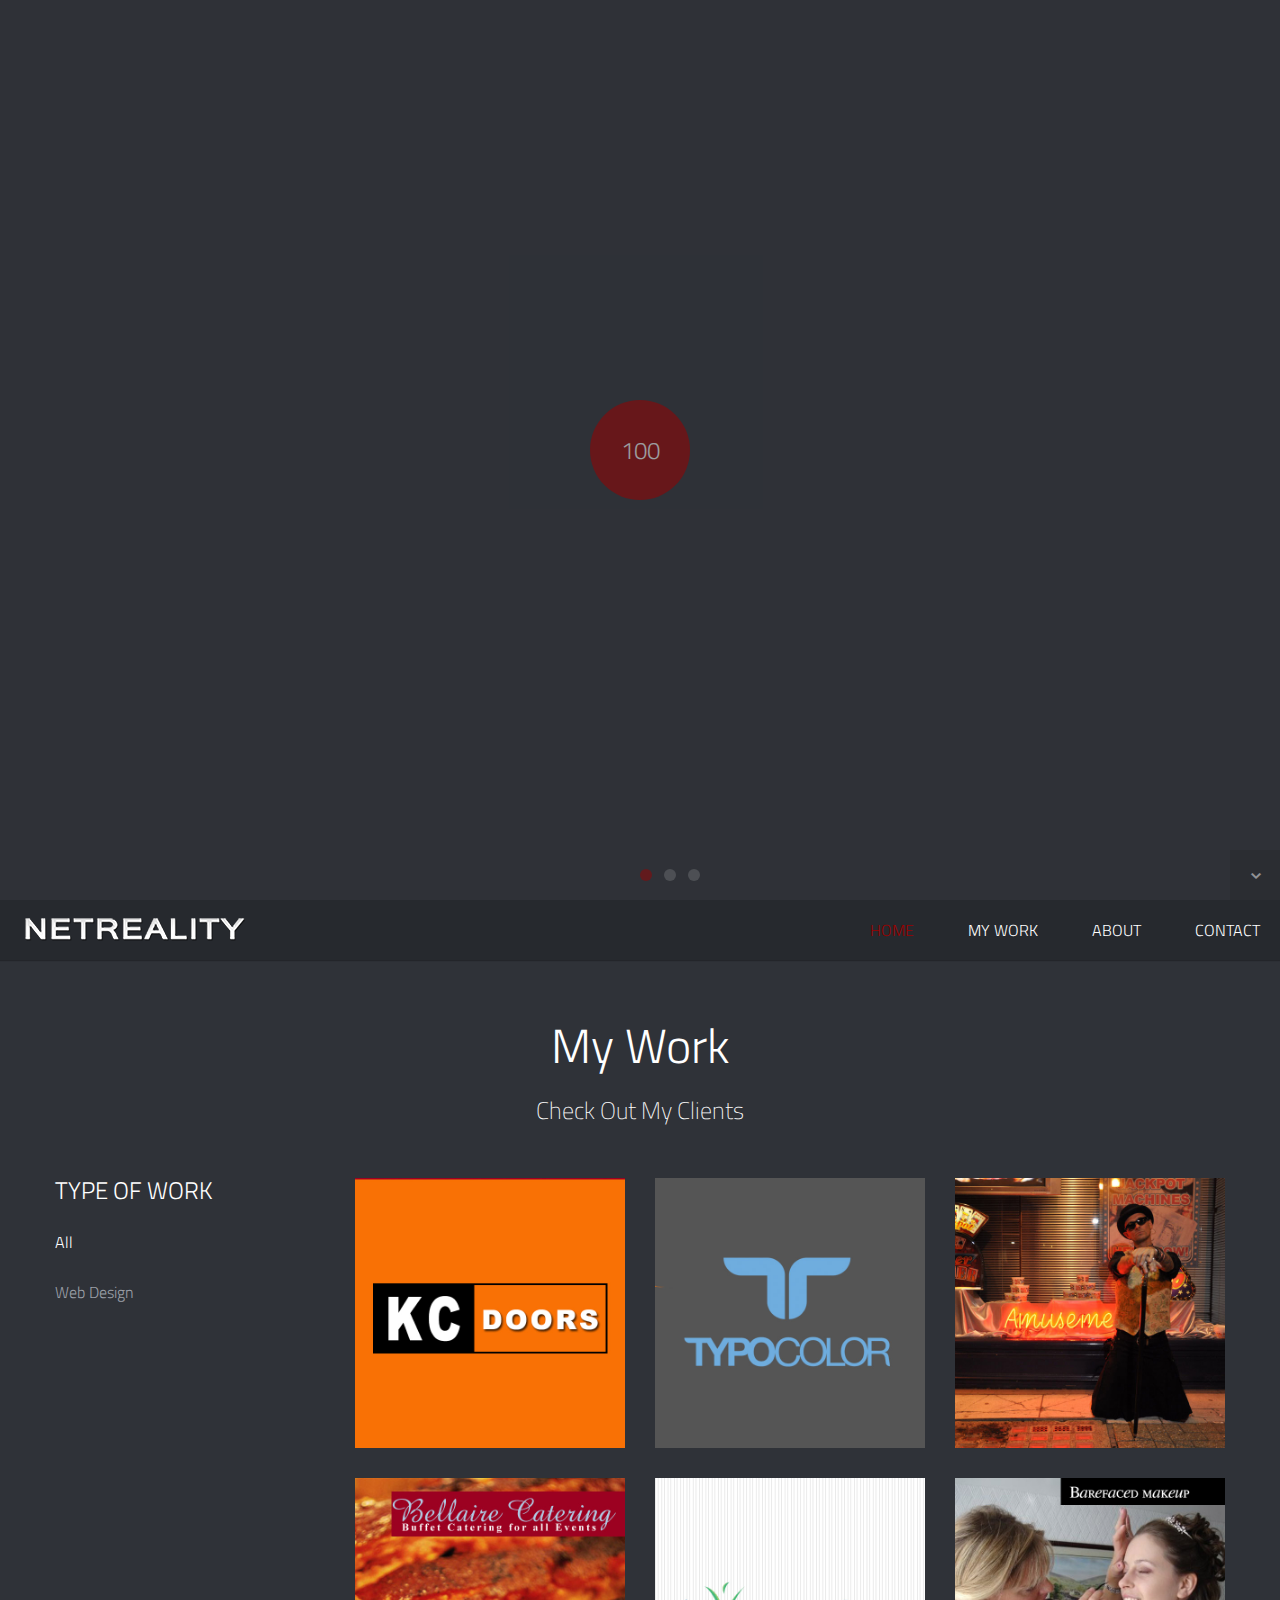
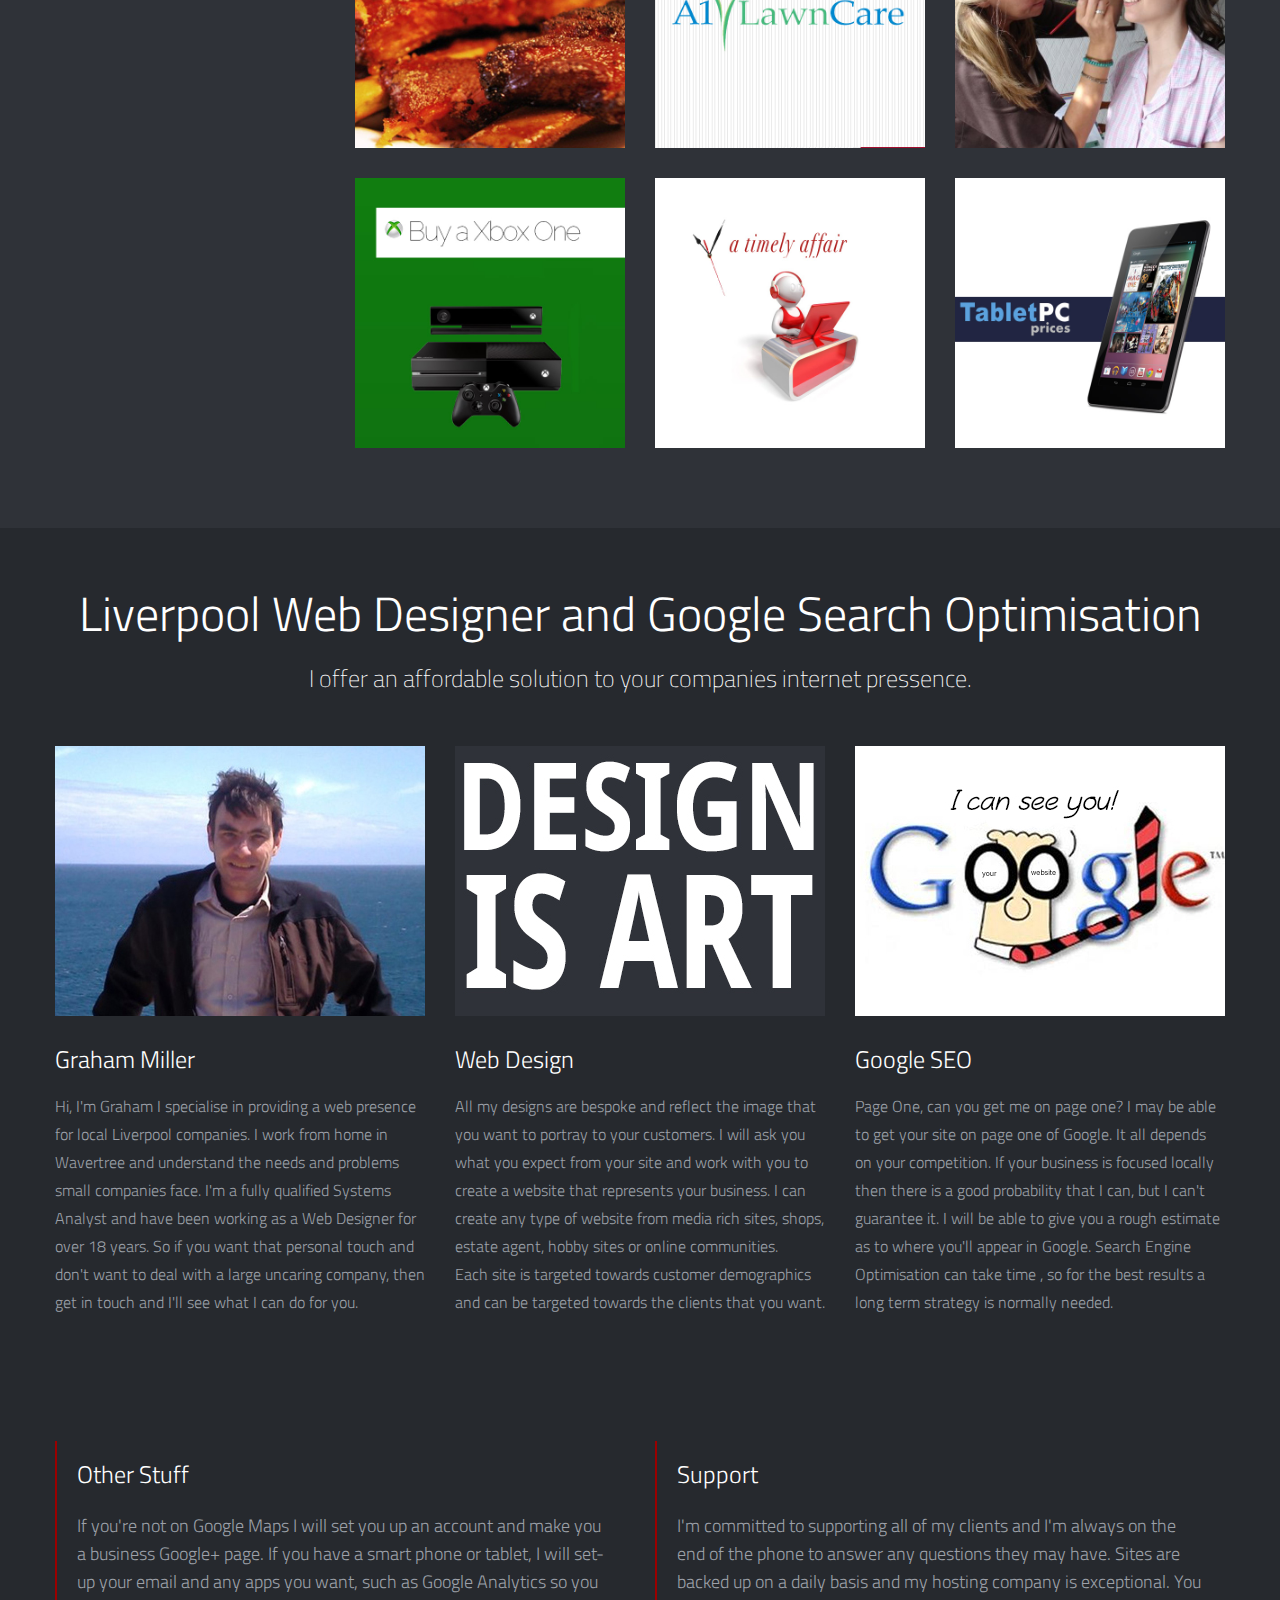
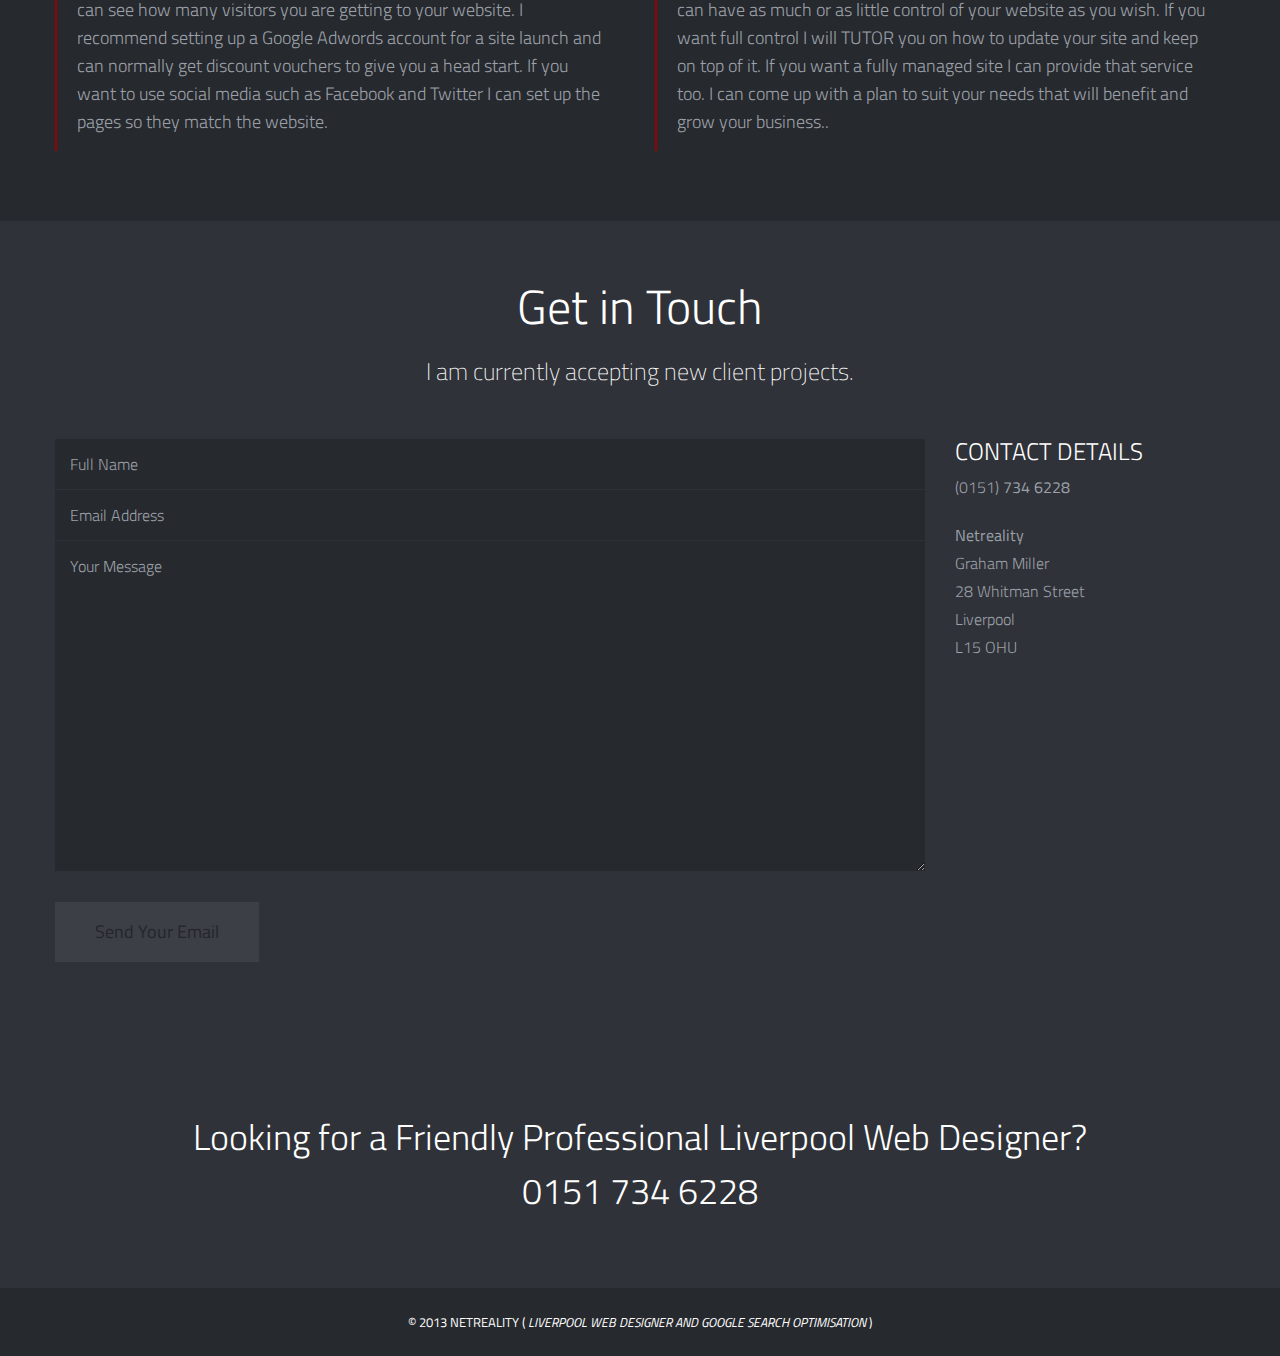
==== index.html @ 86ad5d30 "19.06 first commit" ====
<!DOCTYPE html>
<!--[if lt IE 7]><html class="no-js lt-ie9 lt-ie8 lt-ie7" lang="en"> <![endif]-->
<!--[if (IE 7)&!(IEMobile)]><html class="no-js lt-ie9 lt-ie8" lang="en"><![endif]-->
<!--[if (IE 8)&!(IEMobile)]><html class="no-js lt-ie9" lang="en"><![endif]-->
<!--[if (IE 9)]><html class="no-js ie9" lang="en"><![endif]-->
<!--[if gt IE 8]><!--> <html lang="en-US"> <!--<![endif]-->
<head>

<!-- Meta Tags -->
<meta http-equiv="Content-Type" content="text/html; charset=UTF-8" />
<meta name="msvalidate.01" content="378EDBB8BC70FC54FB9DB96FC6C1F2D9" />

<title>Netreality - Your Local Liverpool Web Designer</title>   

<meta name="description" content="Looking for a Local Liverpool Web Designer? Want that personal touch? I specialise in looking after small local buinesses." /> 
<meta name="keywords" content="Liverpool Web Designer, google SEO, web design, webiste disigner liverpool, google adwords, local, website design webdesigner merseyside" /> 

<!-- Mobile Specifics -->
<meta name="viewport" content="width=device-width, initial-scale=1.0">
<meta name="HandheldFriendly" content="true"/>
<meta name="MobileOptimized" content="320"/>   

<!-- Mobile Internet Explorer ClearType Technology -->
<!--[if IEMobile]>  <meta http-equiv="cleartype" content="on">  <![endif]-->

<!-- Bootstrap -->
<link href="include/css/bootstrap.min.css" rel="stylesheet">

<!-- Main Style -->
<link href="include/css/main.css" rel="stylesheet">
<link rel="shortcut icon" type="image/x-icon" href="/favicon.ico">
<!-- Supersized -->
<link href="include/css/supersized.css" rel="stylesheet">
<link href="include/css/supersized.shutter.css" rel="stylesheet">

<!-- FancyBox -->
<link href="include/css/fancybox/jquery.fancybox.css" rel="stylesheet">

<!-- Font Icons -->
<link href="include/css/fonts.css" rel="stylesheet">

<!-- Shortcodes -->
<link href="include/css/shortcodes.css" rel="stylesheet">

<!-- Responsive -->
<link href="include/css/bootstrap-responsive.min.css" rel="stylesheet">
<link href="include/css/responsive.css" rel="stylesheet">

<!-- Supersized -->
<link href="include/css/supersized.css" rel="stylesheet">
<link href="include/css/supersized.shutter.css" rel="stylesheet">

<!-- Google Font -->
<link href='http://fonts.googleapis.com/css?family=Titillium+Web:400,200,200italic,300,300italic,400italic,600,600italic,700,700italic,900' rel='stylesheet' type='text/css'>

<!-- Fav Icon -->
<link rel="shortcut icon" href="#">

<link rel="apple-touch-icon" href="#">
<link rel="apple-touch-icon" sizes="114x114" href="#">
<link rel="apple-touch-icon" sizes="72x72" href="#">
<link rel="apple-touch-icon" sizes="144x144" href="#">

<!-- Modernizr -->
<script src="include/js/modernizr.js"></script>

<!-- Analytics -->
<script type="text/javascript">

  var _gaq = _gaq || [];
  _gaq.push(['_setAccount', 'UA-33064733-1']);
  _gaq.push(['_trackPageview']);

  (function() {
    var ga = document.createElement('script'); ga.type = 'text/javascript'; ga.async = true;
    ga.src = ('https:' == document.location.protocol ? 'https://ssl' : 'http://www') + '.google-analytics.com/ga.js';
    var s = document.getElementsByTagName('script')[0]; s.parentNode.insertBefore(ga, s);
  })();

</script>
<!-- End Analytics -->

</head>


<body>

<!-- This section is for Splash Screen -->
<div class="ole">
<section id="jSplash">
	<div id="circle"></div>
</section>
</div>
<!-- End of Splash Screen -->

<!-- Homepage Slider -->
<div id="home-slider">	
    <div class="overlay"></div>

    <div class="slider-text">
    	<div id="slidecaption"></div>
    </div>   
	
	<div class="control-nav">
        <a id="prevslide" class="load-item"><i class="font-icon-arrow-simple-left"></i></a>
        <a id="nextslide" class="load-item"><i class="font-icon-arrow-simple-right"></i></a>
        <ul id="slide-list"></ul>
        
        <a id="nextsection" href="#work"><i class="font-icon-arrow-simple-down"></i></a>
    </div>
</div>
<!-- End Homepage Slider -->

<!-- Header -->
<header>
    <div class="sticky-nav">
    	<a id="mobile-nav" class="menu-nav" href="#menu-nav"></a>
        
        <div id="logo">
        	<a id="goUp" href="#home-slider" title="Netreality">Netreality</a>
        </div>
        
        <nav id="menu">
        	<ul id="menu-nav">
            	<li class="current"><a href="#home-slider">Home</a></li>
                <li><a href="#work">My Work</a></li>
                <li><a href="#about">About</a></li>
                <li><a href="#contact">Contact</a></li>
            </ul>
        </nav>
        
    </div>
</header>
<!-- End Header -->

<!-- Our Work Section -->
<div id="work" class="page">
	<div class="container">
    	<!-- Title Page -->
        <div class="row">
            <div class="span12">
                <div class="title-page">
                    <h2 class="title">My Work</h2>
                    <h3 class="title-description">Check Out My Clients</h3>
                </div>
            </div>
        </div>
        <!-- End Title Page -->
        
        <!-- Portfolio Projects -->
        <div class="row">
        	<div class="span3">
            	<!-- Filter -->
                <nav id="options" class="work-nav">
                    <ul id="filters" class="option-set" data-option-key="filter">
                    	<li class="type-work">Type of Work</li>
                        <li><a href="#filter" data-option-value="*" class="selected">All</a></li>
                        <li><a href="#filter" data-option-value=".design">Web Design</a></li>
                    </ul>
                </nav>
                <!-- End Filter -->
            </div>
            
            <div class="span9">
            	<div class="row">
                	<section id="projects">
                    	<ul id="thumbs">
                        
							<!-- Item Project and Filter Name -->
                        	<li class="item-thumbs span3 design">
                            	<!-- Fancybox - Gallery Enabled - Title - Full Image -->
                            	<a class="hover-wrap fancybox" data-fancybox-group="gallery" title="KC Doors" href="include/img/work/full/image-01-full.jpg">
                                	<span class="overlay-img"></span>
                                    <span class="overlay-img-thumb font-icon-plus"></span>
                                </a>
                                <!-- Thumb Image and Description -->
                                <img src="include/img/work/thumbs/image-01.jpg" alt="<a href='http://www.kcdoors.co.uk' target='_blank'>www.kcdoors.co.uk</a><p>Fully managed site with ongoing optimisations and development. Ranks No.1 in Google for <a href='http://www.google.co.uk/search?q=doors+liverpool&hl=en&cr=countryUK|countryGB&sa=N&num=10' target='_blank'>Doors Liverpool</a> and 20 other chosen keyword combinations.</p>">
                            </li>
                        	<!-- End Item Project -->
                            
							<!-- Item Project and Filter Name -->
                        	<li class="item-thumbs span3 design">
                            	<!-- Fancybox - Gallery Enabled - Title - Full Image -->
                            	<a class="hover-wrap fancybox" data-fancybox-group="gallery" title="TYPOCOLOR" href="include/img/work/full/image-02-full.jpg">
                                	<span class="overlay-img"></span>
                                    <span class="overlay-img-thumb font-icon-plus"></span>
                                </a>
                                <!-- Thumb Image and Description -->
                                <img src="include/img/work/thumbs/image-02.jpg" alt="<a href='http://www.typocolor.co.uk' target='_blank'>www.typocolor.co.uk</a><p>TYPOCOLOR is one of my biggest clients, a large Printing Firm based in Skelmersdale. Logo design is by <a href='http://www.boastcreations.co.uk/' target='_blank'>Boast Creations</a> and site design is by Netreality. I also advise on web strategy and IT.</p>">
                            </li>
                        	<!-- End Item Project -->
                            
							<!-- Item Project and Filter Name -->
                        	<li class="item-thumbs span3 design">
                            	<!-- Fancybox - Gallery Enabled - Title - Full Image -->
                            	<a class="hover-wrap fancybox" data-fancybox-group="gallery" title="Ruben Vine" href="include/img/work/full/image-03-full.jpg">
                                	<span class="overlay-img"></span>
                                    <span class="overlay-img-thumb font-icon-plus"></span>
                                </a>
                                <!-- Thumb Image and Description -->
                                <img src="include/img/work/thumbs/image-03.jpg" alt="<a href='http://www.rubenvine.com' target='_blank'>www.rubenvine.com/</a><p>Ruben is an Alternative Song writer and musician. His site is media rich with video and Sound Cloud streams it also includes a shop and digital download store. Ruben maintains the site himself and it now has over 120 pages.</p>">
                            </li>
                        	<!-- End Item Project -->
                            
							<!-- Item Project and Filter Name -->
                        	<li class="item-thumbs span3 design">
                            	<!-- Fancybox Media - Gallery Enabled - Title - Link to Video -->
                            	<a class="hover-wrap fancybox" data-fancybox-group="gallery" title="Bellaire Catering" href="include/img/work/full/image-08-full.jpg">
                                	<span class="overlay-img"></span>
                                    <span class="overlay-img-thumb font-icon-plus"></span>
                                </a>
                                  <!-- Thumb Image and Description -->
                                <img src="include/img/work/thumbs/image-08.jpg" alt="<a href='http://www.bellairecatering.co.uk/' target='_blank'>www.bellairecatering.co.uk</a><p>Bellaire Catering is an husband and wife team, offering buffet catering to Merseyside. The main aim of the site is to show off their food.</p>">
                            </li>
                        	<!-- End Item Project -->
                            
							<!-- Item Project and Filter Name -->
                        	<li class="item-thumbs span3 design">
                            	<!-- Fancybox - Gallery Enabled - Title - Full Image -->
                            	<a class="hover-wrap fancybox" data-fancybox-group="gallery" title="A1 LawnCare" href="include/img/work/full/image-04-full.jpg">
                                	<span class="overlay-img"></span>
                                    <span class="overlay-img-thumb font-icon-plus"></span>
                                </a>
                                <!-- Thumb Image and Description -->
                                <img src="include/img/work/thumbs/image-04.jpg" alt="<a href='http://www.a1lawncare.co.uk/' target='_blank'>www.a1lawncare.co.uk</a><p>A1 LawnCare used to have an old 2 page website, I redesigned the site from scratch and optimised it to compete with his main competitors. Ranks in top 3 for 10 chosen keywords</p>">
                            </li>
                        	<!-- End Item Project -->
                            
							<!-- Item Project and Filter Name -->
                        	<li class="item-thumbs span3 design">
                            	<!-- Fancybox - Gallery Enabled - Title - Full Image -->
                            	<a class="hover-wrap fancybox" data-fancybox-group="gallery" title="Barefaced Make-up" href="include/img/work/full/image-05-full.jpg">
                                	<span class="overlay-img"></span>
                                    <span class="overlay-img-thumb font-icon-plus"></span>
                                </a>
                                <!-- Thumb Image and Description -->
                                <img src="include/img/work/thumbs/image-05.jpg" alt="<a href='http://barefacedmakeup.co.uk' target='_blank'>www.barefacedmakeup.co.uk</a><p>Work at home mum  Claire started her new business as a make-up artist and needed a website to generate customers. Claire has now been in business for 5 years and the website design has been change twice in that time.</p>">
                            </li>
                        	<!-- End Item Project -->
                            
							<!-- Item Project and Filter Name -->
                        	<li class="item-thumbs span3 design">
                            	<!-- Fancybox Media - Gallery Enabled - Title - Link to Video -->
                            	<a class="hover-wrap fancybox" data-fancybox-group="gallery" title="Buy an Xbox One" href="include/img/work/full/image-09-full.jpg">
                                	<span class="overlay-img"></span>
                                    <span class="overlay-img-thumb font-icon-plus"></span>
                                </a>
                                <!-- Thumb Image and Description -->
                                <img src="include/img/work/thumbs/image-09.jpg" alt="<a href='http://buyaxboxone.co.uk' target='_blank'>www.buyaxboxone.co.uk</a><p>A affiliate site made overnight as Microsoft announced the name of the console. Lists pre-order prices and generates sale commissions.</p>">
                            </li>
                        	<!-- End Item Project -->
                            
							<!-- Item Project and Filter Name -->
                        	<li class="item-thumbs span3 design">
                            	<!-- Fancybox - Gallery Enabled - Title - Full Image -->
                            	<a class="hover-wrap fancybox" data-fancybox-group="gallery" title="A Timely Affair" href="include/img/work/full/image-06-full.jpg">
                                	<span class="overlay-img"></span>
                                    <span class="overlay-img-thumb font-icon-plus"></span>
                                </a>
                                <!-- Thumb Image and Description -->
                                <img src="include/img/work/thumbs/image-06.jpg" alt="<a href='http://atimelyaffair.co.uk/' target='_blank'>www.atimelyaffair.co.uk</a><p>Christine was made redundant from her job as a PA she went into business for herself and needed a website. We decided on a clean design with a stylised feel.</p>">
                            </li>
                        	<!-- End Item Project -->
                            
							<!-- Item Project and Filter Name -->
                        	<li class="item-thumbs span3 design">
                            	<!-- Fancybox - Gallery Enabled - Title - Full Image -->
                            	<a class="hover-wrap fancybox" data-fancybox-group="gallery" title="Tablet PC Prices" href="include/img/work/full/image-07-full.jpg">
                                	<span class="overlay-img"></span>
                                    <span class="overlay-img-thumb font-icon-plus"></span>
                                </a>
                                <!-- Thumb Image and Description -->
                                <img src="include/img/work/thumbs/image-07.jpg" alt="<a href='http://tabletpcprices.co.uk' target='_blank'>www.tabletpcprices.co.uk</a><p>Tablet PC Prices is my hobby site, its a fully featured price comparison site that generates commission from sales. The site is constantly changing as I try new scripts and try new ideas.</p>">
                            </li>
                        	<!-- End Item Project -->
                        </ul>
                    </section>
                    
            	</div>
            </div>
        </div>
        <!-- End Portfolio Projects -->
    </div>
</div>
<!-- End Our Work Section -->

<!-- About Section -->
<div id="about" class="page-alternate">
<div class="container">
    <!-- Title Page -->
    <div class="row">
        <div class="span12">
            <div class="title-page">
                <h1 class="title">Liverpool Web Designer and Google Search Optimisation</h2>
                <h3 class="title-description">I offer an affordable solution to your companies internet pressence.</h3>
            </div>
        </div>
    </div>
    <!-- End Title Page -->
    
    <!-- People -->
    <div class="row">
    	
        <!-- Start Profile -->
    	<div class="span4 profile">
        	<div class="image-wrap">
                <div class="hover-wrap">
                    <span class="overlay-img"></span>
                    <span class="overlay-text-thumb">Local Liverpool Web Designer</span>
                </div>
                <img src="include/img/profile/profile-01.jpg" alt="Graham Miller Liverpool Web Designer">
            </div>
            <h3 class="profile-name">Graham Miller</h3>
            <p class="profile-description">Hi, I'm Graham I specialise in providing a web presence for local Liverpool companies. I work from home in Wavertree and understand the needs and problems small companies face. I'm a fully qualified Systems Analyst and have been working as a Web Designer for over 18 years. So if you want that personal touch and don't want to deal with a large uncaring company, then get in touch and I'll see what I can do for you.</p>
            	
 
        </div>
        <!-- End Profile -->
        
        <!-- Start Profile -->
    	<div class="span4 profile">
        	<div class="image-wrap">
                <div class="hover-wrap">
                    <span class="overlay-img"></span>
                    <span class="overlay-text-thumb">Design is Art</span>
                </div>
                <img src="include/img/profile/profile-02.jpg" alt="Web Design Liverpool">
            </div>
            <h3 class="profile-name">Web Design</h3>
            <p class="profile-description">All my designs are bespoke and reflect the image that you want to portray to your customers. I will ask you what you expect from your site and work with you to create a website that represents your business. I can create any type of website from media rich sites, shops, estate agent, hobby sites or online communities.
			<br>Each site is targeted towards customer demographics and can be targeted towards the clients that you want.</p>
            	

        </div>
        <!-- End Profile -->
        
        <!-- Start Profile -->
    	<div class="span4 profile">
        	<div class="image-wrap">
                <div class="hover-wrap">
                    <span class="overlay-img"></span>
                    <span class="overlay-text-thumb">Stand Out and Be Seen</span>
                </div>
                <img src="include/img/profile/profile-03.jpg" alt="Google SEO ">
            </div>
            <h3 class="profile-name">Google SEO</h3>
            <p class="profile-description">Page One, can you get me on page one? I may be able to get your site on page one of Google. It all depends on your competition. If your business is focused locally then there is a good probability that I can, but I can't guarantee it. I will be able to give you a rough estimate as to where you'll appear in Google. Search Engine Optimisation can take time , so for the best results a long term strategy is normally needed.</p>
            	

        </div>
        <!-- End Profile -->
     
    </div>
    <!-- End People -->
</div>
</div>
<!-- End About Section -->

<div id="about" class="page-alternate">
<div class="container">

<div class="row">

            <div class="span6">
			
			<blockquote>
			<h3>Other Stuff</h3>
    <p>If you're not on Google Maps I will set you up an account and make you a business Google+ page. If you have a smart phone or tablet, I will set-up your email and any apps you want, such as Google Analytics so you can see how many visitors you are getting to your website. I recommend setting up a Google Adwords account for a site launch and can normally get discount vouchers to give you a head start. If you want to use social media such as Facebook and Twitter I can set up the pages so they match the website.
	</p>
</blockquote>
			
			</div>
            
            <div class="span6">
			
			<blockquote>
						<h3>Support</h3>
    <p>I'm committed to supporting all of my clients and I'm always on the end of the phone to answer any questions they may have. Sites are backed up on a daily basis and my hosting company is exceptional. You can have as much or as little control of your website as you wish. If you want full control I will TUTOR you on how to update your site and keep on top of it. If you want a fully managed site I can provide that service too. I can come up with a plan to suit your needs that will benefit and grow your business.. 
	</p>

</blockquote>
			
			</div>
            
			
			
    </div>
</div>
			
			</div>

</div>

</div>
</div>

<!-- Contact Section -->
<div id="contact" class="page">
<div class="container">
    <!-- Title Page -->
    <div class="row">
        <div class="span12">
            <div class="title-page">
                <h2 class="title">Get in Touch</h2>
                <h3 class="title-description">I am currently accepting new client projects.</h3>
            </div>
        </div>
    </div>
    <!-- End Title Page -->
    
    <!-- Contact Form -->
    <div class="row">
    	<div class="span9">
        
        	<form id="contact-form" class="contact-form" action="#">
            	<p class="contact-name">
            		<input id="contact_name" type="text" placeholder="Full Name" value="" name="name" />
                </p>
                <p class="contact-email">
                	<input id="contact_email" type="text" placeholder="Email Address" value="" name="email" />
                </p>
                <p class="contact-message">
                	<textarea id="contact_message" placeholder="Your Message" name="message" rows="15" cols="40"></textarea>
                </p>
                <p class="contact-submit">
                	<a id="contact-submit" class="submit" href="#">Send Your Email</a>
                </p>
                
                <div id="response">
                
                </div>
            </form>
         
        </div>
        
        <div class="span3">
        	<div class="contact-details">
        		<h3>Contact Details</h3>
                <ul>
                    <li>(0151) <b>734 6228</b></li>
                    <li>
                        <b>Netreality</b>
                        <br>
						Graham Miller
                        <br>
                        28 Whitman Street
                        <br>
                        Liverpool
						 <br>
                        L15 OHU
                    </li>
                </ul>
            </div>
        </div>
    </div>
    <!-- End Contact Form -->
	</div>
</div>	
	
</div>
</div>
<!-- End Contact Section -->
<!-- Socialize -->
<div id="social-area" class="page">
	<div class="container">	
		<br><h2 style="text-align:center;">Looking for a Friendly Professional Liverpool Web Designer?<br>0151 734 6228</h2>
    </div>
</div>
<!-- End Socialize -->



<!-- Footer -->
<footer>
	<p class="credits"><b>&copy; 2013 Netreality  (<a href="#"><em> Liverpool Web Designer and Google Search Optimisation  </em></a>)</b></p>
</footer>
<!-- End Footer -->

<!-- Back To Top -->
<a id="back-to-top" href="#">
	<i class="font-icon-arrow-simple-up"></i>
</a>
<!-- End Back to Top -->


<!-- Js -->
<script src="http://ajax.googleapis.com/ajax/libs/jquery/1.9.1/jquery.min.js"></script> <!-- jQuery Core -->
<script src="include/js/bootstrap.min.js"></script> <!-- Bootstrap -->
<script src="include/js/supersized.3.2.7.min.js"></script> <!-- Slider -->
<script src="include/js/waypoints.js"></script> <!-- WayPoints -->
<script src="include/js/waypoints-sticky.js"></script> <!-- Waypoints for Header -->
<script src="include/js/jquery.isotope.js"></script> <!-- Isotope Filter -->
<script src="include/js/jquery.fancybox.pack.js"></script> <!-- Fancybox -->
<script src="include/js/jquery.fancybox-media.js"></script> <!-- Fancybox for Media -->
<script src="include/js/jquery.tweet.js"></script> <!-- Tweet -->
<script src="include/js/plugins.js"></script> <!-- Contains: jPreloader, jQuery Easing, jQuery ScrollTo, jQuery One Page Navi -->
<script src="include/js/main.js"></script> <!-- Default JS -->
<!-- End Js -->

</body>
</html>
---- include/css/main.css ----
/*
Theme Name: Brushed 
Theme URI: http://www.themes.alessioatzeni.com/html/brushed/
Author: Alessio Atzeni
Author URI: http://www.alessioatzeni.com
Description: Personal Website and Portfolio of Alessio Atzeni
Version: 1.0
*/


/* ==================================================
   Basic Styles
================================================== */

html, body {
	height: 100%;
}

html, hmtl a{
	width:100%;
	font-size: 100%; 
	-webkit-text-size-adjust: 100%; 
	-ms-text-size-adjust: 100%;
}

body{
	background:#2F3238;
	color:#9ca0a8;
	font-weight:300;
	font-size:16px;
	font-family: 'Titillium Web', sans-serif;
	line-height:28px;
}


a{
	color:#ffffff;
	text-decoration: none;
	cursor: pointer;
	
	-webkit-transition: color 0.1s linear 0s;	
	   -moz-transition: color 0.1s linear 0s;
		 -o-transition: color 0.1s linear 0s;
		    transition: color 0.1s linear 0s;
}

a:hover,
a:active,
a:focus{
	outline: 0;
	color:#9a0000;
	text-decoration:none;
}

a img {
	border: none;
}

a > img {
	vertical-align: bottom;	
}

img {
	max-width: none;	
}

strong {
  	font-weight: 200;
}

p {
	margin: 0 0 30px;
}

hr {
	border-style: dashed;
	border-color: #3C3F45;
	border-bottom: none;
	border-left: none;
	border-right: none;
	margin: 50px 0;	
}


::selection {
	background: #9a0000; /* Safari */
	}
::-moz-selection {
	background: #9a0000; /* Firefox */
}

.align_left{
	float:left;
	margin:0 25px 0 0px!important;
}

.align_right{
	float:right;
	margin:0 0 0 25px!important;
}

.text_align_left {
	text-align: left;
}

.text_align_center {
	text-align: center;
}

.text_align_right {
	text-align: right;	
}

.color-text {
    color: #9a0000;
}

.through{
	text-decoration:line-through;
}

input, button, select, textarea {
	font-weight: 300;
	font-family: 'Titillium Web', sans-serif;
	outline: 0;
}

input:focus, 
textarea:focus,
input[type="text"]:focus {
	outline: 0;
}

input:-moz-placeholder,
textarea:-moz-placeholder {
  color: #9ca0a8;
}

input:-ms-input-placeholder,
textarea:-ms-input-placeholder {
  color: #9ca0a8;
}

input::-webkit-input-placeholder,
textarea::-webkit-input-placeholder {
  color: #9ca0a8;
}

/* ==================================================
   Code and Pre
================================================== */

code,
pre {
  	padding: 0 3px 2px;
  	-webkit-border-radius: 3px;
       -moz-border-radius: 3px;
            border-radius: 3px;
  	color: #232527;
  	font-size: 12px;
  	font-family: Monaco, Menlo, Consolas, "Courier New", monospace;
}

code {
  	padding: 2px 4px;
  	border: 1px solid #dde4e9;
  	background-color: #F6F6F6;
  	color: #232527;
  	white-space: nowrap;
}

pre {
  	display: block;
  	margin: 70px 50px;
  	padding: 30px;
  	border: 1px solid #dde4e9;
  	-webkit-border-radius: 4px;
       -moz-border-radius: 4px;
            border-radius: 4px;
  	background-color: #FCFCFC;
  	white-space: pre;
  	white-space: pre-wrap;
  	word-wrap: break-word;
  	word-break: break-all;
  	font-size: 12px;
  	line-height: 20px;
}

pre code {
  	padding: 0;
  	border: 0;
  	background-color: transparent;
  	color: inherit;
  	white-space: pre;
  	white-space: pre-wrap;
}

.pre-scrollable {
  	overflow-y: scroll;
  	max-height: 340px;
}

/* ==================================================
   Typography
================================================== */

h1,
h2,
h3,
h4,
h5,
h6{
	margin:0 0 20px 0;
	color:#FFFFFF;
	font-weight:300;
	font-family: 'Titillium Web', sans-serif;
	line-height:1.5em;
}

h1{
	font-size:48px;
}

h2{
	font-size:36px;
}

h3{
	font-size:24px;
}

h4{
	font-size:20px;
}

h5{
	font-size:18px;
}

h6{
	font-size:16px;
}

h3.spec {
	color: #FFFFFF;
    font-size: 24px;
    font-weight: 300;
    line-height: 1em;
    margin-bottom: 30px;
    text-transform: uppercase;
}


/* ==================================================
   Margin Bottom Sets
================================================== */

.margin-0{
	margin-bottom:0 !important;
}

.margin-10{
	margin-bottom:10px !important;
}

.margin-15{
	margin-bottom:15px !important;
}

.margin-20{
	margin-bottom:20px !important;
}

.margin-30{
	margin-bottom:30px !important;
}

.margin-40{
	margin-bottom:40px !important;
}

.margin-50{
	margin-bottom:50px !important;
}

.margin-60{
	margin-bottom:60px !important;
}

.margin-70{
	margin-bottom:70px !important;
}

.margin-80{
	margin-bottom:80px !important;
}

/* ==================================================
   Home Slider
================================================== */

#home-slider {
	position: relative;
	overflow: hidden;
	height: 100%;
}

#home-slider .overlay { 
	position: absolute;
	width: 100%;
	height: 100%;


	z-index: 0;
}

#home-slider .slider-text {
	position: absolute;
	left: 50%;
	top: 50%;
	margin: -150px 0 0 -585px;
	width: 1170px;
	height: 250px;
	text-align: center;
	z-index: 2;	
}

#home-slider #slidecaption {
	width: 100%;
	line-height: 100px;
	margin: 0;
	text-align: center;
	text-shadow: none;
}

#home-slider .slide-content h2{
	font-size: 58px;
	color: #FFFFFF;
	letter-spacing: 3px;
	max-width: 100%;
	text-align: center;
}

#home-slider .slide-content h3{
	font-size: 58px;
	color: #FFFFFF;
	letter-spacing: 3px;
	max-width: 100%;
	text-align: center;
}


#home-slider .control-nav {
	position: absolute;
	width: 100%;
	background: #2F3238;
	height: 50px;
	bottom: 0;
	z-index: 2;
}

#home-slider #nextslide,
#home-slider #prevslide {
	background-image: none;
	background-color: #26292E;
	display: inline-block;
	margin: 0;
	position: relative;
	top: 0;
	left: 0;
	right: 0;
	width: 50px;
	height: 50px;
	opacity: 1;
	filter: alpha(opacity=100);
	
	-webkit-transition: background 0.1s linear 0s;	
	   -moz-transition: background 0.1s linear 0s;
		 -o-transition: background 0.1s linear 0s;
		    transition: background 0.1s linear 0s;
}

#home-slider #nextslide {
	margin-left: -3px;	
}

#home-slider #nextsection {
	float:right;
}

#home-slider #nextslide:hover,
#home-slider #prevslide:hover {
	background-color:#9a0000;
}

#home-slider #nextslide i,
#home-slider #prevslide i {
	font-size: 16px;
	color: #FFFFFF;
	position: absolute;
	left: 50%;
	top: 50%;
	margin-top: -7px;
	line-height: 1em;
}

#home-slider #nextslide i {
	margin-left: -8px;	
}

#home-slider #prevslide i {
	margin-left: -9px;	
}

#home-slider ul#slide-list {
	top: 50%;
	padding: 0;
	margin:-6px 0 0 0;	
}

#home-slider ul#slide-list li {
	margin-right: 12px;
}

#home-slider ul#slide-list li:last-child {
	margin-right: 0;	
}

#home-slider ul#slide-list li a {
	background-color: #6E7074;
	background-image: none;
	width: 12px;
	height: 12px;
	
	-webkit-border-radius: 999px;
	-moz-border-radius: 999px;
	border-radius: 999px;	
	
	-webkit-transition: background 0.1s linear 0s;	
	   -moz-transition: background 0.1s linear 0s;
		 -o-transition: background 0.1s linear 0s;
		    transition: background 0.1s linear 0s;
}

#home-slider ul#slide-list li a:hover {
	background-color: #FFFFFF;	
}

#home-slider ul#slide-list li.current-slide a,
#home-slider ul#slide-list li.current-slide a:hover {
	background-color:#9a0000;
}

#home-slider #nextsection {
	background-color: #26292E;
	margin: 0;
	position: relative;
	float:right;
	width: 50px;
	height: 50px;
	
	-webkit-transition: background 0.1s linear 0s;	
	   -moz-transition: background 0.1s linear 0s;
		 -o-transition: background 0.1s linear 0s;
		    transition: background 0.1s linear 0s;
}

#home-slider #nextsection:hover {
	background-color:#9a0000;
}

#home-slider #nextsection i {
	font-size: 16px;
	color: #FFFFFF;
	position: absolute;
	left: 50%;
	top: 50%;
	margin-top: -7px;
	line-height: 1em;
}

#home-slider #nextsection i {
	margin-left: -7px;	
}


/* ==================================================
   Header
================================================== */

header {
	width: 100%;
	z-index: 99;
}

header .sticky-nav {
	position: relative;
	width: 100%;
	height: 60px;
	background: #26292E;
	z-index: 1001;
	
	-webkit-box-shadow: 0 1px 1px rgba(0, 0, 0, 0.25);
	-moz-box-shadow: 0 1px 1px rgba(0, 0, 0, 0.25);
	box-shadow: 0 1px 1px rgba(0, 0, 0, 0.25);
}

header .sticky-nav.stuck {
	position: fixed;
	top: 0;
	left: 0;
	z-index: 1001;
}

header #logo {
	color: #FFFFFF;
	float: left;
	padding: 15px 0;
	margin-left: 20px;
}

header #logo a {
	background: url(../img/logo.png) no-repeat;
	width: 230px;
	height: 30px;
	text-indent: -9999px;
	display: block;
	opacity: 1;
	filter: alpha(opacity=100);
	
	-webkit-transition: opacity 0.25s ease-in-out 0s;	
	   -moz-transition: opacity 0.25s ease-in-out 0s;
		 -o-transition: opacity 0.25s ease-in-out 0s;
		    transition: opacity 0.25s ease-in-out 0s;	
}

header #logo a:hover {
	opacity: 0.65;
	filter: alpha(opacity=65);	
}

nav#menu {
	float: right;
	margin-right: 20px;
}

nav#menu #menu-nav {
	margin: 0;
	padding: 0;	
}

nav#menu #menu-nav li {
	list-style: none;
	display: inline-block;
	margin-left: 50px;	
}

nav#menu #menu-nav li:first-child {
	margin-left: 0;	
}

nav#menu #menu-nav li a {
	color: #FFFFFF;
	font-size: 16px;
	font-weight: 300;
	line-height: 60px;
	display: block;
	text-transform: uppercase;
}

nav#menu #menu-nav li.current a,
nav#menu #menu-nav li a:hover {
	color: #9a0000;
}


/* ==================================================
   Mobile Navigation
================================================== */

#mobile-nav {
	display: none;	
}

.menu-nav {
	background:url(../img/menu-mobile.png) 0 0 no-repeat;
	width: 16px;
	height: 16px;
	display: block;
	margin: 22px 0 0 0;
	
	-webkit-transform: rotate(0deg);
	   -moz-transform: rotate(0deg);
		-ms-transform: rotate(0deg);
		 -o-transform: rotate(0deg);
			transform: rotate(0deg);
	
	-webkit-transition: -webkit-transform 250ms ease-out 0s;	
	   -moz-transition: -moz-transform 250ms ease-out 0s;
		 -o-transition: -o-transform 250ms ease-out 0s;
		    transition: transform 250ms ease-out 0s;
}

.menu-nav.open {
	background-position: 0 -16px;
		  
	-webkit-transform: rotate(-180deg);
	   -moz-transform: rotate(-180deg);
		-ms-transform: rotate(-180deg);
		 -o-transform: rotate(-180deg);
			transform: rotate(-180deg);
	
	-webkit-transition: -webkit-transform 250ms ease-out 0s;	
	   -moz-transition: -moz-transform 250ms ease-out 0s;
		 -o-transition: -o-transform 250ms ease-out 0s;
		    transition: transform 250ms ease-out 0s;	
}

#navigation-mobile {
	display: none;
	text-align: center;
	width: 100%;
	background: #26292E;	
	border-bottom: 1px solid #2F3238;
	position: relative;
	float: left;
	z-index: 9999;
}

#navigation-mobile li {
	list-style: none;
	border-top: 1px solid #2F3238;
}

#navigation-mobile li a{
	display: block;
	font-size: 16px;
	text-transform: uppercase;
	padding: 20px 0;
}


/* ==================================================
   Section Page
================================================== */

.page {
	background: #2F3238;
	padding: 50px 0;
	position: relative;
	z-index: 99;
}

.page-alternate {
	background: #26292E;
	padding: 50px 0;
	position: relative;
	z-index: 99;
}

.title-page {
	text-align: center;
	margin-bottom: 50px;	
}

.title-page .title {
	font-size: 48px;
	margin: 0 0 10px 0
}

.title-page .title-description {
	font-size: 24px;
	font-weight: 200;
	margin: 0;
}

/* ==================================================
   Section Portfolio
================================================== */

.type-work {
	color: #FFFFFF;
	font-size: 24px;
	font-weight: 300;
	margin-bottom: 30px;
	line-height: 1em;
	text-transform: uppercase;
}

.work-nav #filters {
	margin: 0;
	padding: 0;
	list-style: none;
}

.work-nav #filters li {
	margin: 0 0 30px 0;
	padding: 0;
}

.work-nav #filters li a {
	color: #9ca0a8;
	font-size: 16px;
	display: block;	
}

.work-nav #filters li a:hover {
	color: #9a0000;
}

.work-nav #filters li a.selected {
	color: #ffffff;
}

#thumbs {
	margin: 0;
	padding: 0;	
}

#thumbs li {
	list-style-type: none;
}

.item-thumbs {
	position: relative;
	overflow: hidden;
	margin-bottom: 30px;
	cursor: pointer;
}

.item-thumbs a + img {
	width: 100%;	
}

.item-thumbs .hover-wrap {
	position: absolute;
	display: block;
	width: 100%;
	height: 100%;
	
	opacity: 0;
	filter: alpha(opacity=0);
	
	-webkit-transition: all 450ms ease-out 0s;	
	   -moz-transition: all 450ms ease-out 0s;
		 -o-transition: all 450ms ease-out 0s;
		    transition: all 450ms ease-out 0s;
		  
	-webkit-transform: rotateY(180deg) scale(0.5,0.5);
	   -moz-transform: rotateY(180deg) scale(0.5,0.5);
		-ms-transform: rotateY(180deg) scale(0.5,0.5);
		 -o-transform: rotateY(180deg) scale(0.5,0.5);
			transform: rotateY(180deg) scale(0.5,0.5);	
}

.item-thumbs:hover .hover-wrap,
.item-thumbs.active .hover-wrap {
	opacity: 1;
	filter: alpha(opacity=100);
	
	-webkit-transform: rotateY(0deg) scale(1,1);
	   -moz-transform: rotateY(0deg) scale(1,1);
		-ms-transform: rotateY(0deg) scale(1,1);
		 -o-transform: rotateY(0deg) scale(1,1);
		    transform: rotateY(0deg) scale(1,1);
}

.item-thumbs .hover-wrap .overlay-img {
	position: absolute;
	width: 100%;
	height: 100%;
	background: #9a0000;
	
	opacity: 0.90;
	filter: alpha(opacity=80);
}

.item-thumbs .hover-wrap .overlay-img-thumb {
	position: absolute;
	top: 50%;
	left: 50%;
	margin: -16px 0 0 -16px;
	color: #FFFFFF;
	font-size: 32px;
	line-height: 1em;
	
	opacity: 1;
	filter: alpha(opacity=100);
}


/* ==================================================
   About Section
================================================== */

.profile-name {
	margin-bottom: 15px;	
}

.profile-description {
	margin-bottom: 25px;	
}

.image-wrap {
	position: relative;
	overflow: hidden;
	margin-bottom: 25px;
	cursor: pointer;
}

.image-wrap img {
	width: 100%;	
}

.image-wrap  .hover-wrap {
	position: absolute;
	display: block;
	width: 100%;
	height: 100%;
	
	opacity: 0;
	filter: alpha(opacity=0);
	
	-webkit-transition: all 450ms ease-out 0s;	
	   -moz-transition: all 450ms ease-out 0s;
		 -o-transition: all 450ms ease-out 0s;
		    transition: all 450ms ease-out 0s;
		  
	-webkit-transform: rotateY(180deg) scale(0.5,0.5);
	   -moz-transform: rotateY(180deg) scale(0.5,0.5);
		-ms-transform: rotateY(180deg) scale(0.5,0.5);
		 -o-transform: rotateY(180deg) scale(0.5,0.5);
			transform: rotateY(180deg) scale(0.5,0.5);	
}

.image-wrap:hover .hover-wrap,
.image-wrap.active .hover-wrap {
	opacity: 1;
	filter: alpha(opacity=100);
	
	-webkit-transform: rotateY(0deg) scale(1,1);
	   -moz-transform: rotateY(0deg) scale(1,1);
		-ms-transform: rotateY(0deg) scale(1,1);
		 -o-transform: rotateY(0deg) scale(1,1);
		    transform: rotateY(0deg) scale(1,1);
}

.image-wrap .hover-wrap .overlay-img {
	position: absolute;
	width: 100%;
	height: 100%;
	background: #9a0000;
	
	opacity: 0.80;
	filter: alpha(opacity=80);
}

.image-wrap .hover-wrap .overlay-text-thumb {
	position: absolute;
	width: 100%;
	height: 32px;
	top: 50%;
	margin: -16px 0 0 0;
	color: #FFFFFF;
	font-size: 20px;
	font-weight: 300;
	line-height: 32px;
	text-transform: uppercase;
	text-align: center;
	
	opacity: 1;
	filter: alpha(opacity=100);
}

.social-icons {
	margin: 0;
	padding: 0;
}

.social-icons li {
	display: inline-block;
	margin-left: 15px;	
}

.social-icons li:first-child {
	margin-left: 0;
}

.social-icons li a{
	color: #FFFFFF;
	font-size: 16px;
	line-height: 1em;
	width: 16px;
	height: 16px;
	
	opacity: 0.3;
	filter: alpha(opacity=30);
	
	-webkit-transition: opacity 0.1s linear 0s;	
	   -moz-transition: opacity 0.1s linear 0s;
		 -o-transition: opacity 0.1s linear 0s;
		    transition: opacity 0.1s linear 0s;
}

.social-icons li a:hover{
	opacity: 1;
	filter: alpha(opacity=100);
}

/* ==================================================
   Contact Section
================================================== */

.contact-details h3 {
	color: #FFFFFF;
    font-size: 24px;
    font-weight: 300;
    margin-bottom: 10px;
	line-height: 1em;
    text-transform: uppercase;
}

.contact-details ul {
	margin: 0;
	padding: 0;
	list-style: none;	
}

.contact-details ul li {
	margin: 0 0 20px;
	line-height: 28px;
	padding: 0;	
}

#contact-form {
	margin-bottom: 0;	
}

#contact-form p {
	margin-bottom: 1px;	
}

#contact-form input,
#contact-form textarea {
    border: none;
	-webkit-border-radius: 0;
	-moz-border-radius: 0;
    border-radius: 0;
	
    -webkit-box-shadow: none;
	-moz-box-shadow: none;
	box-shadow: none;
	
	background: #26292E;
    color: #FFFFFF;
    font-size: 16px;
    height: auto;
    padding: 15px;
	margin: 0;
	
    resize: none;
}

#contact-form input {
    width: 100%;
	-webkit-box-sizing: border-box;
	-moz-box-sizing: border-box;
	box-sizing: border-box;
}

#contact-form textarea {
    width: 100%;
	resize: vertical;
	-webkit-box-sizing: border-box;
	-moz-box-sizing: border-box;
	box-sizing: border-box;
}

#contact-form .submit {
    background: #3C3F45;
    color: #23262C;
    cursor: pointer;
    display: inline-block;
    font-size: 18px;
    font-weight: 500;
    padding: 16px 40px;
    text-align: center;
    vertical-align: middle;
    width: auto;
	margin-top: 30px;
	
	-webkit-transition: background 0.1s linear 0s, color 0.1s linear 0s;	
	   -moz-transition: background 0.1s linear 0s, color 0.1s linear 0s;
		 -o-transition: background 0.1s linear 0s, color 0.1s linear 0s;
		    transition: background 0.1s linear 0s, color 0.1s linear 0s;
}

#contact-form .submit:hover {
    background: #9a0000;
    color: #FFFFFF;
}

#response {
	margin-top: 20px;
	color: #FFFFFF;
}


/* ==================================================
   Twitter Feed
================================================== */

#twitter-feed {
	padding: 100px 0 90px;
	text-align: center;	
}

#twitter-feed .follow {
	position: absolute;
	bottom: 30px;
	left: 50%;
	margin-left: -8px;
	font-size: 16px;	
}

#ticker .tweet_list {
	margin: 0;
	padding: 0;
	height: 64px;
	list-style: none;
	overflow-y: hidden;	
}

#ticker .tweet_list li {
	font-size: 18px;
	height: 64px;
	line-height: 28px;
	overflow: hidden;
}

#ticker .tweet_list .tweet_time a {
	color: #9ca0a8;
	font-size: 14px;
	font-style: italic;
	margin-left: 10px;	
}

#ticker .tweet_list .tweet_time a:hover {
	color: #FFFFFF;	
}


/* ==================================================
   Social Area
================================================== */

#social-area {
    text-align: center;
}

#social-area #social ul {
	margin: 0;
	padding: 0;
}

#social-area #social ul li {
	display: inline-block;
	margin-left: 30px;
	list-style: none;
	cursor: pointer;
}

#social-area #social ul li:first-child {
	margin-left: 0;
}

#social ul li a {
	display: block;
	width: 70px;
	height: 70px;

	background: #26292E;
	
	-webkit-transition: all 400ms ease-out 0s;	
	   -moz-transition: all 400ms ease-out 0s;
		 -o-transition: all 400ms ease-out 0s;
		    transition: all 400ms ease-out 0s;
	
	-webkit-transform: rotateY(180deg);
	   -moz-transform: rotateY(180deg);
		-ms-transform: rotateY(180deg);
		 -o-transform: rotateY(180deg);
			transform: rotateY(180deg);
}

#social ul li a span {
	display: inline-block;
	margin: 0;
	color: #55606a;
	font-size: 32px;
	line-height: 70px;
	
	opacity: 0.3;
	filter: alpha(opacity=30);
	
	-webkit-transition: all 400ms ease-out 0s;	
	   -moz-transition: all 400ms ease-out 0s;
		 -o-transition: all 400ms ease-out 0s;
		    transition: all 400ms ease-out 0s;
		  
	-webkit-transform: rotateY(180deg);
	   -moz-transform: rotateY(180deg);
		-ms-transform: rotateY(180deg);
		 -o-transform: rotateY(180deg);
			transform: rotateY(180deg);
}

#social ul li:hover a,
#social ul li.active a {
	background-color: #9a0000;	
	
	-webkit-transform: rotateY(0deg);
	   -moz-transform: rotateY(0deg);
		-ms-transform: rotateY(0deg);
		 -o-transform: rotateY(0deg);
		    transform: rotateY(0deg);
}

#social ul li:hover a span,
#social ul li.active a span {
	color: #FFFFFF;
	opacity: 1;
	filter: alpha(opacity=100);
	
	-webkit-transform: rotateY(0deg);
	   -moz-transform: rotateY(0deg);
		-ms-transform: rotateY(0deg);
		 -o-transform: rotateY(0deg);
			transform: rotateY(0deg);
}

/* ==================================================
   Footer
================================================== */

footer {
	position: relative;
	width: 100%;
	height: auto;
	background: #26292E;
	text-align: center;
	z-index: 99;
}

footer .credits {
	color: #FFFFFF;
	font-size: 13px;
	margin-bottom: 0;
	padding: 20px 0;
	text-transform: uppercase;	
}

/* ==================================================
   Back to Top
================================================== */

#back-to-top {
	display: none;
	background-color: #3C3F45;
	margin: 0;
	position: fixed;
	bottom: 0;
	right: 0;
	width: 50px;
	height: 50px;
	z-index: 99;
	
	-webkit-transition: background 0.1s linear 0s;	
	   -moz-transition: background 0.1s linear 0s;
		 -o-transition: background 0.1s linear 0s;
		    transition: background 0.1s linear 0s;
}

#back-to-top:hover {
	background-color:#9a0000;
}

#back-to-top i {
	font-size: 16px;
	color: #FFFFFF;
	position: absolute;
	left: 50%;
	top: 50%;
	margin-top: -7px;
	line-height: 1em;
}

#back-to-top i {
	margin-left: -7px;	
}


/* ==================================================
   Preloader
================================================== */

#jpreOverlay,
#jSplash {
	background-color: #2F3238;
	position: absolute;
	width: 100%;
	height: 100%;
	z-index: 700;
}

#jpreSlide{
	position: absolute;
	top: 50% !important;
	left: 50% !important;
	margin: -50px 0 0 -50px;
	width: 100px;
	height: 100px;
}

#jpreLoader {
	position: relative !important;
	width: 100% !important;
	height: 100% !important;
	top: 0 !important;	
}

#jprePercentage {
	width: 50px;
	height: 50px !important;
	line-height: 50px;
	position: absolute !important;
	text-align: center;
	left: 50%;
	top: 50%;
	margin: -25px 0 0 -25px;
	z-index: 800;
	
	font-size: 24px;
	color: #FFFFFF;	

	-webkit-animation: circle 1s infinite forwards;
	   -moz-animation: circle 1s infinite forwards;
		-ms-animation: circle 1s infinite forwards;
		 -o-animation: circle 1s infinite forwards;
			animation: circle 1s infinite forwards;
}

#circle {
	position: absolute;
	top: 50%;
	left: 50%;
	z-index: 11;
	margin: -50px 0 0 -50px;
	width: 100px;
	height: 100px;
	background: #9a0000;
	-webkit-border-radius: 999px;
	-moz-border-radius: 999px;
	border-radius: 999px;
	opacity: 0;
	filter: alpha(opacity=0);
			
	-webkit-animation: circle 1s infinite forwards;
	   -moz-animation: circle 1s infinite forwards;
		-ms-animation: circle 1s infinite forwards;
			animation: circle 1s infinite forwards;
}

@-webkit-keyframes circle {
	0% {-webkit-transform: rotateY(0deg);
		-webkit-animation-timing-function: ease-in;
	}
	50% {-webkit-transform: rotateY(180deg);
		-webkit-animation-timing-function: ease-out;
	}
	100% {-webkit-transform: rotateY(0deg);
		-webkit-animation-timing-function: ease-in;
	}
}

@-moz-keyframes circle {
	0% {-moz-transform: rotateY(0deg);
	}
	50% {-moz-transform: rotateY(180deg);
		-moz-animation-timing-function: ease-out;
	}
	100% {-moz-transform: rotateY(0deg);
		-moz-animation-timing-function: ease-in;
	}
}

@-ms-keyframes circle {
	0% {-ms-transform: rotateY(0deg);
		-ms-animation-timing-function: ease-in;
	}
	50% {-ms-transform: rotateY(180deg);
		-ms-animation-timing-function: ease-out;
	}
	100% {-ms-transform: rotateY(0deg);
		-ms-animation-timing-function: ease-in;
	}
}

@-o-keyframes circle {
	0% {-o-transform: rotateY(0deg);
		-o-animation-timing-function: ease-in;
	}
	50% {-o-transform: rotateY(180deg);
		-o-animation-timing-function: ease-out;
	}
	100% {-o-transform: rotateY(0deg);
		-o-animation-timing-function: ease-in;
	}
}

@keyframes circle {
	0% {transform: rotateY(0deg);
		animation-timing-function: ease-in;
	}
	50% {transform: rotateY(180deg);
		animation-timing-function: ease-out;
	}
	100% {transform: rotateY(0deg);
		animation-timing-function: ease-in;
	}
}


/* ==================================================
   Isotope Filtering
================================================== */

/**** Isotope Filtering ****/

.isotope-item {
  z-index: 2;
}

.isotope-hidden.isotope-item {
  pointer-events: none;
  z-index: 1;
}

/**** Isotope CSS3 transitions ****/

.isotope,
.isotope .isotope-item {
  -webkit-transition-duration: 0.8s;
     -moz-transition-duration: 0.8s;
      -ms-transition-duration: 0.8s;
       -o-transition-duration: 0.8s;
          transition-duration: 0.8s;
}

.isotope {
  -webkit-transition-property: height, width;
     -moz-transition-property: height, width;
      -ms-transition-property: height, width;
       -o-transition-property: height, width;
          transition-property: height, width;
}

.isotope .isotope-item {
  -webkit-transition-property: -webkit-transform, opacity;
     -moz-transition-property:    -moz-transform, opacity;
      -ms-transition-property:     -ms-transform, opacity;
       -o-transition-property:      -o-transform, opacity;
          transition-property:         transform, opacity;
}

/**** disabling Isotope CSS3 transitions ****/

.isotope.no-transition,
.isotope.no-transition .isotope-item,
.isotope .isotope-item.no-transition {
  -webkit-transition-duration: 0s;
     -moz-transition-duration: 0s;
      -ms-transition-duration: 0s;
       -o-transition-duration: 0s;
          transition-duration: 0s;
}

/* End: Recommended Isotope styles */



/* disable CSS transitions for containers with infinite scrolling*/
.isotope.infinite-scrolling {
  -webkit-transition: none;
     -moz-transition: none;
      -ms-transition: none;
       -o-transition: none;
          transition: none;
}
---- include/css/supersized.css ----
/*

	Supersized - Fullscreen Slideshow jQuery Plugin
	Version : 3.2.7
	Site	: www.buildinternet.com/project/supersized
	
	Author	: Sam Dunn
	Company : One Mighty Roar (www.onemightyroar.com)
	License : MIT License / GPL License
	
*/

* { margin:0; padding:0; }
img { border:none; }

#supersized-loader { position:absolute; top:50%; left:50%; z-index:0; width:60px; height:60px; margin:-30px 0 0 -30px; text-indent:-999em; background:url(../img/progress.gif) no-repeat center center;}

#supersized {  display:block; position:fixed; left:0; top:0; overflow:hidden; z-index:-1; height:100%; width:100%; margin:0; padding:0; }
#supersized img { width:auto; height:auto; position:relative; display:none; outline:none; border:none; }
#supersized.speed img { -ms-interpolation-mode:nearest-neighbor; image-rendering: -moz-crisp-edges; }	/*Speed*/
#supersized.quality img { -ms-interpolation-mode:bicubic; image-rendering: optimizeQuality; }			/*Quality*/

#supersized li { display:block; list-style:none; z-index:-30; position:fixed; overflow:hidden; top:0; left:0; width:100%; height:100%; background:#111; }
#supersized a { width:100%; height:100%; display:block; }
#supersized li.prevslide { z-index:-20; }
#supersized li.activeslide { z-index:-10; }
#supersized li.image-loading { background:#111 url(../img/progress.gif) no-repeat center center; width:100%; height:100%; }
#supersized li.image-loading img{ visibility:hidden; }
#supersized li.prevslide img, #supersized li.activeslide img{ display:inline-block; }
---- include/css/supersized.shutter.css ----
/*

Supersized - Fullscreen Slideshow jQuery Plugin
Version : 3.2.7
Site	: www.buildinternet.com/project/supersized

Theme 	: Shutter 1.2
Author	: Sam Dunn
Company : One Mighty Roar (www.onemightyroar.com)
License : MIT License / GPL License

*/

/* Controls Bar
----------------------------*/
#controls-wrapper { margin:0 auto; height:42px; width:100%; bottom:0px; left:0; z-index:4; background:url(../img/nav-bg.png) repeat-x; position:fixed; }
#controls { overflow:hidden; height:100%; position:relative; text-align:left; z-index:5; }
#slidecounter { float:left; color:#999; font:14px "Helvetica Neue", Helvetica, Arial, sans-serif; text-shadow:#000 0 -1px 0; margin:0px 10px 0 15px; line-height:42px; }
#slidecaption { overflow:hidden; float:left; color:#FFF; font:400 14px "Helvetica Neue", Helvetica, Arial, sans-serif; text-shadow:#000 1px 1px 2px; margin:0 20px 0 0; line-height:42px; }

#navigation { float:right; margin:0px 20px 0 0; }
#play-button{ float:left; margin-top:1px;border-right:1px solid #333; background:url('../img/supersized/bg-hover.png') repeat-x 0 44px; }
#play-button:hover{ background-position:0 1px; cursor:pointer; }

#prevslide, #nextslide{ position:absolute; height:43px; width:43px; top:50%; margin-top:-21px; opacity:0.6; }
#prevslide{ left:10px; background:url('../img/supersized/back.png'); }
#nextslide{ right:10px; background:url('../img/supersized/forward.png'); }
#prevslide:active, #nextslide:active{ margin-top:-19px; }
#prevslide:hover, #nextslide:hover{ cursor:pointer; }

ul#slide-list{ padding:15px 0; float:left; position:absolute; left:50%; }
ul#slide-list li{ list-style:none; width:12px; height:12px; float:left; margin:0 5px 0 0; }
ul#slide-list li.current-slide a, ul#slide-list li.current-slide a:hover{ background-position:0 0px; }
ul#slide-list li a{ display:block; width:12px; height:12px; background:url('../img/supersized/nav-dot.png') no-repeat 0 -24px; }
ul#slide-list li a:hover{ background-position:0 -12px; cursor:pointer; }

#tray-button{ float:right; margin-top:1px; border-left:1px solid #333; background:url('../img/supersized/bg-hover.png') repeat-x 0 44px; }
#tray-button:hover{ background-position:0 1px; cursor:pointer; }


/* Progress Bar
----------------------------*/					
#progress-back{ z-index:5; position:fixed; bottom:42px; left:0; height:8px; width:100%; background:url('../img/supersized/progress-back.png') repeat-x; }
#progress-bar{ position:relative; height:8px; width:100%; background:url('../img/supersized/progress-bar.png') repeat-x; }


/* Thumbnail Navigation
----------------------------*/	
#nextthumb,#prevthumb { z-index:2; display:none; position:fixed; bottom:61px; height:75px; width:100px; overflow:hidden; background:#ddd; border:1px solid #fff; -webkit-box-shadow:0 0 5px #000; }
#nextthumb { right:12px; }
#prevthumb { left:12px; }
#nextthumb img, #prevthumb img { width:150px; height:auto;  }
#nextthumb:active, #prevthumb:active { bottom:59px; }
#nextthumb:hover, #prevthumb:hover { cursor:pointer; }


/* Thumbnail Tray
----------------------------*/			
#thumb-tray{ position:fixed; z-index:3; bottom:0; left:0; background:url(../img/bg-black.png); height:150px; width:100%; overflow:hidden; text-align:center; -moz-box-shadow: 0px 0px 4px #000; -webkit-box-shadow: 0px 0px 4px #000; box-shadow: 0px 0px 4px #000; }

#thumb-back, #thumb-forward{ position:absolute; z-index:5; bottom:42px; height:108px; width:40px; }
#thumb-back{ left:0; background: url('../img/supersized/thumb-back.png') no-repeat center center;}
#thumb-forward{ right:0; background:url('../img/supersized/thumb-forward.png') no-repeat center center;}
#thumb-back:hover, #thumb-forward:hover{ cursor:pointer; background-color:rgba(256,256,256, 0.1); }
#thumb-back:hover{ border-right:1px solid rgba(256,256,256, 0.2); }
#thumb-forward:hover{ border-left:1px solid rgba(256,256,256, 0.2); }


ul#thumb-list{ display:inline-block; list-style:none; position:relative; left:0px; padding:0 0px; }
ul#thumb-list li{ background:#111; list-style:none; display:inline; width:150px; height:108px; overflow:hidden; float:left; margin:0; }
ul#thumb-list li img { width:200px; height:auto; opacity:0.5; -ms-filter: "progid:DXImageTransform.Microsoft.Alpha(Opacity=60)"; filter:alpha(opacity=60); -webkit-transition: all 100ms ease-in-out; -moz-transition: all 100ms ease-in-out; -o-transition: all 100ms ease-in-out; -ms-transition: all 100ms ease-in-out; transition: all 100ms ease-in-out; }
ul#thumb-list li.current-thumb img, ul#thumb-list li:hover img{ opacity:1; -ms-filter: "progid:DXImageTransform.Microsoft.Alpha(Opacity=100)"; filter:alpha(opacity=100); }
ul#thumb-list li:hover{ cursor:pointer; }
---- include/css/fonts.css ----
/* ==================================================
Font-Face Icons
================================================== */

@font-face {
	font-family: 'Icons';
	src:url('fonts/Icons.eot');
	src:url('fonts/Icons.eot?#iefix') format('embedded-opentype'),
		url('fonts/Icons.woff') format('woff'),
		url('fonts/Icons.ttf') format('truetype'),
		url('fonts/Icons.svg#Icons') format('svg');
	font-weight: normal;
	font-style: normal;
}

/* Use the following CSS code if you want to use data attributes for inserting your icons */
[data-icon]:before {
	font-family: 'Icons';
	content: attr(data-icon);
	speak: none;
	font-weight: normal;
	font-variant: normal;
	text-transform: none;
	line-height: 1;
	-webkit-font-smoothing: antialiased;
}

[class^="font-"]:before, [class*=" font-"]:before {
	font-family: 'Icons';
	speak: none;
	font-style: normal;
	font-weight: normal;
	font-variant: normal;
	text-transform: none;
	-webkit-font-smoothing: antialiased;
}

[class^="font-"],
[class*=" font-"]{
	display:inline-block;
	line-height:1em;
}

/* Use the following CSS code if you want to have a class per icon */
/*
Instead of a list of all class selectors,
you can use the generic selector below, but it's slower:
[class*="font-icon-"] {
*/
.font-icon-zoom-out, .font-icon-zoom-in, .font-icon-wrench, .font-icon-waves, .font-icon-warning, .font-icon-volume-up, .font-icon-volume-off, .font-icon-volume-down, .font-icon-viewport, .font-icon-user, .font-icon-user-border, .font-icon-upload, .font-icon-upload-2, .font-icon-unlock, .font-icon-underline, .font-icon-tint, .font-icon-time, .font-icon-text, .font-icon-text-width, .font-icon-text-height, .font-icon-tags, .font-icon-tag, .font-icon-table, .font-icon-strikethrough, .font-icon-stop, .font-icon-step-forward, .font-icon-step-backward, .font-icon-stars, .font-icon-star, .font-icon-star-line, .font-icon-star-half, .font-icon-sort, .font-icon-sort-up, .font-icon-sort-down, .font-icon-social-zerply, .font-icon-social-youtube, .font-icon-social-yelp, .font-icon-social-yahoo, .font-icon-social-wordpress, .font-icon-social-virb, .font-icon-social-vimeo, .font-icon-social-viddler, .font-icon-social-twitter, .font-icon-social-tumblr, .font-icon-social-stumbleupon, .font-icon-social-soundcloud, .font-icon-social-skype, .font-icon-social-share-this, .font-icon-social-quora, .font-icon-social-pinterest, .font-icon-social-photobucket, .font-icon-social-paypal, .font-icon-social-myspace, .font-icon-social-linkedin, .font-icon-social-last-fm, .font-icon-social-grooveshark, .font-icon-social-google-plus, .font-icon-social-github, .font-icon-social-forrst, .font-icon-social-flickr, .font-icon-social-facebook, .font-icon-social-evernote, .font-icon-social-envato, .font-icon-social-email, .font-icon-social-dribbble, .font-icon-social-digg, .font-icon-social-deviant-art, .font-icon-social-blogger, .font-icon-social-behance, .font-icon-social-bebo, .font-icon-social-addthis, .font-icon-social-500px, .font-icon-sitemap, .font-icon-signout, .font-icon-signin, .font-icon-signal, .font-icon-shopping-cart, .font-icon-search, .font-icon-rss, .font-icon-road, .font-icon-retweet, .font-icon-resize-vertical, .font-icon-resize-vertical-2, .font-icon-resize-small, .font-icon-resize-horizontal, .font-icon-resize-horizontal-2, .font-icon-resize-fullscreen, .font-icon-resize-full, .font-icon-repeat, .font-icon-reorder, .font-icon-remove, .font-icon-remove-sign, .font-icon-remove-circle, .font-icon-read-more, .font-icon-random, .font-icon-question-sign, .font-icon-pushpin, .font-icon-pushpin-2, .font-icon-print, .font-icon-plus, .font-icon-plus-sign, .font-icon-play, .font-icon-picture, .font-icon-phone, .font-icon-phone-sign, .font-icon-phone-boxed, .font-icon-pause, .font-icon-paste, .font-icon-paper-clip, .font-icon-ok, .font-icon-ok-sign, .font-icon-ok-circle, .font-icon-music, .font-icon-move, .font-icon-money, .font-icon-minus, .font-icon-minus-sign, .font-icon-map, .font-icon-map-marker, .font-icon-map-marker-2, .font-icon-magnet, .font-icon-magic, .font-icon-lock, .font-icon-list, .font-icon-list-3, .font-icon-list-2, .font-icon-link, .font-icon-layer, .font-icon-key, .font-icon-italic, .font-icon-info, .font-icon-indent-right, .font-icon-indent-left, .font-icon-inbox, .font-icon-inbox-empty, .font-icon-home, .font-icon-heart, .font-icon-heart-line, .font-icon-headphones, .font-icon-headphones-line, .font-icon-headphones-line-2, .font-icon-headphones-2, .font-icon-hdd, .font-icon-group, .font-icon-grid, .font-icon-grid-large, .font-icon-globe_line, .font-icon-glass, .font-icon-glass_2, .font-icon-gift, .font-icon-forward, .font-icon-font, .font-icon-folder-open, .font-icon-folder-close, .font-icon-flag, .font-icon-fire, .font-icon-film, .font-icon-file, .font-icon-file-empty, .font-icon-fast-forward, .font-icon-fast-backward, .font-icon-facetime, .font-icon-eye, .font-icon-eye_disable, .font-icon-expand-view, .font-icon-expand-view-3, .font-icon-expand-view-2, .font-icon-expand-vertical, .font-icon-expand-horizontal, .font-icon-exclamation, .font-icon-email, .font-icon-email_2, .font-icon-eject, .font-icon-edit, .font-icon-edit-check, .font-icon-download, .font-icon-download_2, .font-icon-dashboard, .font-icon-credit-card, .font-icon-copy, .font-icon-comments, .font-icon-comments-line, .font-icon-comment, .font-icon-comment-line, .font-icon-columns, .font-icon-columns-2, .font-icon-cogs, .font-icon-cog, .font-icon-cloud, .font-icon-check, .font-icon-check-empty, .font-icon-certificate, .font-icon-camera, .font-icon-calendar, .font-icon-bullhorn, .font-icon-briefcase, .font-icon-bookmark, .font-icon-book, .font-icon-bolt, .font-icon-bold, .font-icon-blockquote, .font-icon-bell, .font-icon-beaker, .font-icon-barcode, .font-icon-ban-circle, .font-icon-ban-chart, .font-icon-ban-chart-2, .font-icon-backward, .font-icon-asterisk, .font-icon-arrow-simple-up, .font-icon-arrow-simple-up-circle, .font-icon-arrow-simple-right, .font-icon-arrow-simple-right-circle, .font-icon-arrow-simple-left, .font-icon-arrow-simple-left-circle, .font-icon-arrow-simple-down, .font-icon-arrow-simple-down-circle, .font-icon-arrow-round-up, .font-icon-arrow-round-up-circle, .font-icon-arrow-round-right, .font-icon-arrow-round-right-circle, .font-icon-arrow-round-left, .font-icon-arrow-round-left-circle, .font-icon-arrow-round-down, .font-icon-arrow-round-down-circle, .font-icon-arrow-light-up, .font-icon-arrow-light-round-up, .font-icon-arrow-light-round-up-circle, .font-icon-arrow-light-round-right, .font-icon-arrow-light-round-right-circle, .font-icon-arrow-light-round-left, .font-icon-arrow-light-round-left-circle, .font-icon-arrow-light-round-down, .font-icon-arrow-light-round-down-circle, .font-icon-arrow-light-right, .font-icon-arrow-light-left, .font-icon-arrow-light-down, .font-icon-align-right, .font-icon-align-left, .font-icon-align-justify, .font-icon-align-center, .font-icon-adjust {
	font-family: 'Icons';
	speak: none;
	font-style: normal;
	font-weight: normal;
	font-variant: normal;
	text-transform: none;
	line-height: 1;
	-webkit-font-smoothing: antialiased;
}
.font-icon-zoom-out:before {
	content: "\e000";
}
.font-icon-zoom-in:before {
	content: "\e001";
}
.font-icon-wrench:before {
	content: "\e002";
}
.font-icon-waves:before {
	content: "\e003";
}
.font-icon-warning:before {
	content: "\e004";
}
.font-icon-volume-up:before {
	content: "\e005";
}
.font-icon-volume-off:before {
	content: "\e006";
}
.font-icon-volume-down:before {
	content: "\e007";
}
.font-icon-viewport:before {
	content: "\e008";
}
.font-icon-user:before {
	content: "\e009";
}
.font-icon-user-border:before {
	content: "\e00a";
}
.font-icon-upload:before {
	content: "\e00b";
}
.font-icon-upload-2:before {
	content: "\e00c";
}
.font-icon-unlock:before {
	content: "\e00d";
}
.font-icon-underline:before {
	content: "\e00e";
}
.font-icon-tint:before {
	content: "\e00f";
}
.font-icon-time:before {
	content: "\e010";
}
.font-icon-text:before {
	content: "\e011";
}
.font-icon-text-width:before {
	content: "\e012";
}
.font-icon-text-height:before {
	content: "\e013";
}
.font-icon-tags:before {
	content: "\e014";
}
.font-icon-tag:before {
	content: "\e015";
}
.font-icon-table:before {
	content: "\e016";
}
.font-icon-strikethrough:before {
	content: "\e017";
}
.font-icon-stop:before {
	content: "\e018";
}
.font-icon-step-forward:before {
	content: "\e019";
}
.font-icon-step-backward:before {
	content: "\e01a";
}
.font-icon-stars:before {
	content: "\e01b";
}
.font-icon-star:before {
	content: "\e01c";
}
.font-icon-star-line:before {
	content: "\e01d";
}
.font-icon-star-half:before {
	content: "\e01e";
}
.font-icon-sort:before {
	content: "\e01f";
}
.font-icon-sort-up:before {
	content: "\e020";
}
.font-icon-sort-down:before {
	content: "\e021";
}
.font-icon-social-zerply:before {
	content: "\e022";
}
.font-icon-social-youtube:before {
	content: "\e023";
}
.font-icon-social-yelp:before {
	content: "\e024";
}
.font-icon-social-yahoo:before {
	content: "\e025";
}
.font-icon-social-wordpress:before {
	content: "\e026";
}
.font-icon-social-virb:before {
	content: "\e027";
}
.font-icon-social-vimeo:before {
	content: "\e028";
}
.font-icon-social-viddler:before {
	content: "\e029";
}
.font-icon-social-twitter:before {
	content: "\e02a";
}
.font-icon-social-tumblr:before {
	content: "\e02b";
}
.font-icon-social-stumbleupon:before {
	content: "\e02c";
}
.font-icon-social-soundcloud:before {
	content: "\e02d";
}
.font-icon-social-skype:before {
	content: "\e02e";
}
.font-icon-social-share-this:before {
	content: "\e02f";
}
.font-icon-social-quora:before {
	content: "\e030";
}
.font-icon-social-pinterest:before {
	content: "\e031";
}
.font-icon-social-photobucket:before {
	content: "\e032";
}
.font-icon-social-paypal:before {
	content: "\e033";
}
.font-icon-social-myspace:before {
	content: "\e034";
}
.font-icon-social-linkedin:before {
	content: "\e035";
}
.font-icon-social-last-fm:before {
	content: "\e036";
}
.font-icon-social-grooveshark:before {
	content: "\e037";
}
.font-icon-social-google-plus:before {
	content: "\e038";
}
.font-icon-social-github:before {
	content: "\e039";
}
.font-icon-social-forrst:before {
	content: "\e03a";
}
.font-icon-social-flickr:before {
	content: "\e03b";
}
.font-icon-social-facebook:before {
	content: "\e03c";
}
.font-icon-social-evernote:before {
	content: "\e03d";
}
.font-icon-social-envato:before {
	content: "\e03e";
}
.font-icon-social-email:before {
	content: "\e03f";
}
.font-icon-social-dribbble:before {
	content: "\e040";
}
.font-icon-social-digg:before {
	content: "\e041";
}
.font-icon-social-deviant-art:before {
	content: "\e042";
}
.font-icon-social-blogger:before {
	content: "\e043";
}
.font-icon-social-behance:before {
	content: "\e044";
}
.font-icon-social-bebo:before {
	content: "\e045";
}
.font-icon-social-addthis:before {
	content: "\e046";
}
.font-icon-social-500px:before {
	content: "\e047";
}
.font-icon-sitemap:before {
	content: "\e048";
}
.font-icon-signout:before {
	content: "\e049";
}
.font-icon-signin:before {
	content: "\e04a";
}
.font-icon-signal:before {
	content: "\e04b";
}
.font-icon-shopping-cart:before {
	content: "\e04c";
}
.font-icon-search:before {
	content: "\e04d";
}
.font-icon-rss:before {
	content: "\e04e";
}
.font-icon-road:before {
	content: "\e04f";
}
.font-icon-retweet:before {
	content: "\e050";
}
.font-icon-resize-vertical:before {
	content: "\e051";
}
.font-icon-resize-vertical-2:before {
	content: "\e052";
}
.font-icon-resize-small:before {
	content: "\e053";
}
.font-icon-resize-horizontal:before {
	content: "\e054";
}
.font-icon-resize-horizontal-2:before {
	content: "\e055";
}
.font-icon-resize-fullscreen:before {
	content: "\e056";
}
.font-icon-resize-full:before {
	content: "\e057";
}
.font-icon-repeat:before {
	content: "\e058";
}
.font-icon-reorder:before {
	content: "\e059";
}
.font-icon-remove:before {
	content: "\e05a";
}
.font-icon-remove-sign:before {
	content: "\e05b";
}
.font-icon-remove-circle:before {
	content: "\e05c";
}
.font-icon-read-more:before {
	content: "\e05d";
}
.font-icon-random:before {
	content: "\e05e";
}
.font-icon-question-sign:before {
	content: "\e05f";
}
.font-icon-pushpin:before {
	content: "\e060";
}
.font-icon-pushpin-2:before {
	content: "\e061";
}
.font-icon-print:before {
	content: "\e062";
}
.font-icon-plus:before {
	content: "\e063";
}
.font-icon-plus-sign:before {
	content: "\e064";
}
.font-icon-play:before {
	content: "\e065";
}
.font-icon-picture:before {
	content: "\e066";
}
.font-icon-phone:before {
	content: "\e067";
}
.font-icon-phone-sign:before {
	content: "\e068";
}
.font-icon-phone-boxed:before {
	content: "\e069";
}
.font-icon-pause:before {
	content: "\e06a";
}
.font-icon-paste:before {
	content: "\e06b";
}
.font-icon-paper-clip:before {
	content: "\e06c";
}
.font-icon-ok:before {
	content: "\e06d";
}
.font-icon-ok-sign:before {
	content: "\e06e";
}
.font-icon-ok-circle:before {
	content: "\e06f";
}
.font-icon-music:before {
	content: "\e070";
}
.font-icon-move:before {
	content: "\e071";
}
.font-icon-money:before {
	content: "\e072";
}
.font-icon-minus:before {
	content: "\e073";
}
.font-icon-minus-sign:before {
	content: "\e074";
}
.font-icon-map:before {
	content: "\e075";
}
.font-icon-map-marker:before {
	content: "\e076";
}
.font-icon-map-marker-2:before {
	content: "\e077";
}
.font-icon-magnet:before {
	content: "\e078";
}
.font-icon-magic:before {
	content: "\e079";
}
.font-icon-lock:before {
	content: "\e07a";
}
.font-icon-list:before {
	content: "\e07b";
}
.font-icon-list-3:before {
	content: "\e07c";
}
.font-icon-list-2:before {
	content: "\e07d";
}
.font-icon-link:before {
	content: "\e07e";
}
.font-icon-layer:before {
	content: "\e07f";
}
.font-icon-key:before {
	content: "\e080";
}
.font-icon-italic:before {
	content: "\e081";
}
.font-icon-info:before {
	content: "\e082";
}
.font-icon-indent-right:before {
	content: "\e083";
}
.font-icon-indent-left:before {
	content: "\e084";
}
.font-icon-inbox:before {
	content: "\e085";
}
.font-icon-inbox-empty:before {
	content: "\e086";
}
.font-icon-home:before {
	content: "\e087";
}
.font-icon-heart:before {
	content: "\e088";
}
.font-icon-heart-line:before {
	content: "\e089";
}
.font-icon-headphones:before {
	content: "\e08a";
}
.font-icon-headphones-line:before {
	content: "\e08b";
}
.font-icon-headphones-line-2:before {
	content: "\e08c";
}
.font-icon-headphones-2:before {
	content: "\e08d";
}
.font-icon-hdd:before {
	content: "\e08e";
}
.font-icon-group:before {
	content: "\e08f";
}
.font-icon-grid:before {
	content: "\e090";
}
.font-icon-grid-large:before {
	content: "\e091";
}
.font-icon-globe_line:before {
	content: "\e092";
}
.font-icon-glass:before {
	content: "\e093";
}
.font-icon-glass_2:before {
	content: "\e094";
}
.font-icon-gift:before {
	content: "\e095";
}
.font-icon-forward:before {
	content: "\e096";
}
.font-icon-font:before {
	content: "\e097";
}
.font-icon-folder-open:before {
	content: "\e098";
}
.font-icon-folder-close:before {
	content: "\e099";
}
.font-icon-flag:before {
	content: "\e09a";
}
.font-icon-fire:before {
	content: "\e09b";
}
.font-icon-film:before {
	content: "\e09c";
}
.font-icon-file:before {
	content: "\e09d";
}
.font-icon-file-empty:before {
	content: "\e09e";
}
.font-icon-fast-forward:before {
	content: "\e09f";
}
.font-icon-fast-backward:before {
	content: "\e0a0";
}
.font-icon-facetime:before {
	content: "\e0a1";
}
.font-icon-eye:before {
	content: "\e0a2";
}
.font-icon-eye_disable:before {
	content: "\e0a3";
}
.font-icon-expand-view:before {
	content: "\e0a4";
}
.font-icon-expand-view-3:before {
	content: "\e0a5";
}
.font-icon-expand-view-2:before {
	content: "\e0a6";
}
.font-icon-expand-vertical:before {
	content: "\e0a7";
}
.font-icon-expand-horizontal:before {
	content: "\e0a8";
}
.font-icon-exclamation:before {
	content: "\e0a9";
}
.font-icon-email:before {
	content: "\e0aa";
}
.font-icon-email_2:before {
	content: "\e0ab";
}
.font-icon-eject:before {
	content: "\e0ac";
}
.font-icon-edit:before {
	content: "\e0ad";
}
.font-icon-edit-check:before {
	content: "\e0ae";
}
.font-icon-download:before {
	content: "\e0af";
}
.font-icon-download_2:before {
	content: "\e0b0";
}
.font-icon-dashboard:before {
	content: "\e0b1";
}
.font-icon-credit-card:before {
	content: "\e0b2";
}
.font-icon-copy:before {
	content: "\e0b3";
}
.font-icon-comments:before {
	content: "\e0b4";
}
.font-icon-comments-line:before {
	content: "\e0b5";
}
.font-icon-comment:before {
	content: "\e0b6";
}
.font-icon-comment-line:before {
	content: "\e0b7";
}
.font-icon-columns:before {
	content: "\e0b8";
}
.font-icon-columns-2:before {
	content: "\e0b9";
}
.font-icon-cogs:before {
	content: "\e0ba";
}
.font-icon-cog:before {
	content: "\e0bb";
}
.font-icon-cloud:before {
	content: "\e0bc";
}
.font-icon-check:before {
	content: "\e0bd";
}
.font-icon-check-empty:before {
	content: "\e0be";
}
.font-icon-certificate:before {
	content: "\e0bf";
}
.font-icon-camera:before {
	content: "\e0c0";
}
.font-icon-calendar:before {
	content: "\e0c1";
}
.font-icon-bullhorn:before {
	content: "\e0c2";
}
.font-icon-briefcase:before {
	content: "\e0c3";
}
.font-icon-bookmark:before {
	content: "\e0c4";
}
.font-icon-book:before {
	content: "\e0c5";
}
.font-icon-bolt:before {
	content: "\e0c6";
}
.font-icon-bold:before {
	content: "\e0c7";
}
.font-icon-blockquote:before {
	content: "\e0c8";
}
.font-icon-bell:before {
	content: "\e0c9";
}
.font-icon-beaker:before {
	content: "\e0ca";
}
.font-icon-barcode:before {
	content: "\e0cb";
}
.font-icon-ban-circle:before {
	content: "\e0cc";
}
.font-icon-ban-chart:before {
	content: "\e0cd";
}
.font-icon-ban-chart-2:before {
	content: "\e0ce";
}
.font-icon-backward:before {
	content: "\e0cf";
}
.font-icon-asterisk:before {
	content: "\e0d0";
}
.font-icon-arrow-simple-up:before {
	content: "\e0d1";
}
.font-icon-arrow-simple-up-circle:before {
	content: "\e0d2";
}
.font-icon-arrow-simple-right:before {
	content: "\e0d3";
}
.font-icon-arrow-simple-right-circle:before {
	content: "\e0d4";
}
.font-icon-arrow-simple-left:before {
	content: "\e0d5";
}
.font-icon-arrow-simple-left-circle:before {
	content: "\e0d6";
}
.font-icon-arrow-simple-down:before {
	content: "\e0d7";
}
.font-icon-arrow-simple-down-circle:before {
	content: "\e0d8";
}
.font-icon-arrow-round-up:before {
	content: "\e0d9";
}
.font-icon-arrow-round-up-circle:before {
	content: "\e0da";
}
.font-icon-arrow-round-right:before {
	content: "\e0db";
}
.font-icon-arrow-round-right-circle:before {
	content: "\e0dc";
}
.font-icon-arrow-round-left:before {
	content: "\e0dd";
}
.font-icon-arrow-round-left-circle:before {
	content: "\e0de";
}
.font-icon-arrow-round-down:before {
	content: "\e0df";
}
.font-icon-arrow-round-down-circle:before {
	content: "\e0e0";
}
.font-icon-arrow-light-up:before {
	content: "\e0e1";
}
.font-icon-arrow-light-round-up:before {
	content: "\e0e2";
}
.font-icon-arrow-light-round-up-circle:before {
	content: "\e0e3";
}
.font-icon-arrow-light-round-right:before {
	content: "\e0e4";
}
.font-icon-arrow-light-round-right-circle:before {
	content: "\e0e5";
}
.font-icon-arrow-light-round-left:before {
	content: "\e0e6";
}
.font-icon-arrow-light-round-left-circle:before {
	content: "\e0e7";
}
.font-icon-arrow-light-round-down:before {
	content: "\e0e8";
}
.font-icon-arrow-light-round-down-circle:before {
	content: "\e0e9";
}
.font-icon-arrow-light-right:before {
	content: "\e0ea";
}
.font-icon-arrow-light-left:before {
	content: "\e0eb";
}
.font-icon-arrow-light-down:before {
	content: "\e0ec";
}
.font-icon-align-right:before {
	content: "\e0ed";
}
.font-icon-align-left:before {
	content: "\e0ee";
}
.font-icon-align-justify:before {
	content: "\e0ef";
}
.font-icon-align-center:before {
	content: "\e0f0";
}
.font-icon-adjust:before {
	content: "\e0f1";
}
---- include/css/shortcodes.css ----
/* ==================================================
   Buttons
================================================== */

.button {
  	display: inline-block;
  	margin-bottom: 0;
  	padding: 13px 26px;
  	-webkit-border-radius: 0;
       -moz-border-radius: 0;
            border-radius: 0;
  	background-color: #3C3F45;
  	color: #23262C;
  	vertical-align: middle;
  	text-align: center;
  	text-transform: uppercase;
  	font-weight:500;
  	font-size: 16px;
  	cursor: pointer;
	border:none;
  
	-webkit-transition: all 0.1s linear;
       -moz-transition: all 0.1s linear;
         -o-transition: all 0.1s linear;
            transition: all 0.1s linear;
  	*border: 0;
  	*zoom: 1;
}

/*--- Hover/Active/Focus State ---*/

.button:hover,
.button:active,
.button:focus {
	background-color: #9a0000;
	color:#FFFFFF;
}

/* --- Button Sizes --- */

.button.button-large {
  	padding: 16px 30px;
  	font-size: 18px;
}

.button.button-small {
  	padding: 8px 18px;
  	font-size: 14px;
}

.button.button-mini {
  	padding: 4px 12px;
  	font-size: 12px;
}

.button.button-block {
	padding-right: 0;
	padding-left: 0;
	width: 100%;	
}

.button + .button {
	margin-left: 10px;	
}

/* ==================================================
   Accordion & Toggle
================================================== */

.accordion {
  	margin-bottom: 20px;
}

.accordion-group {
  	margin-bottom: 4px;
  	border: none;
  	-webkit-border-radius: 0;
       -moz-border-radius: 0;
          	border-radius: 0;
}

.accordion-heading {
  	border-bottom: 0 none;
}

.accordion-heading .accordion-toggle {
	position: relative;
  	display: block;
  	padding: 15px;
	background:#3C3F45;
	color: #23262C;
	font-size: 18px;
	font-weight: 600;
	text-transform: uppercase;
	
	-webkit-transition: all 0.1s linear 0s;
	-moz-transition: all 0.1s linear 0s;
	-ms-transition: all 0.1s linear 0s;
	-o-transition: all 0.1s linear 0s;
	transition: all 0.1s linear 0s;
}

.accordion-toggle {
  	cursor: pointer;
}

.accordion-heading:hover .accordion-toggle,
.accordion-heading:hover .accordion-toggle.inactive {
	background:#9a0000;
	color:#FFFFFF;
}

.accordion-heading .accordion-toggle.active {
	background:#9a0000;
	color:#FFFFFF;
}

.accordion-heading .accordion-toggle.inactive {
	background:#3C3F45;
}

.accordion-heading.accordionize .accordion-toggle span,
.accordion-heading.togglize .accordion-toggle span {
    position: absolute;
    top: 50%;
    right: 20px;
    margin: -8px 0 0 0;
    color: #23262C;
    font-size: 18px;
	
	-webkit-transition: all 0.1s linear 0s;
	-moz-transition: all 0.1s linear 0s;
	-ms-transition: all 0.1s linear 0s;
	-o-transition: all 0.1s linear 0s;
	transition: all 0.1s linear 0s;
}

.accordion-heading:hover .accordion-toggle span {
	color: #FFFFFF;
}

.accordion-heading .accordion-toggle.active span,
.accordion-heading:hover .accordion-toggle.inactive span {
	color: #FFFFFF;	
}

.accordion-heading.accordionize .accordion-toggle.active span,
.accordion-heading.togglize .accordion-toggle.active span {
	-webkit-transform: rotate(180deg);
	-moz-transform: rotate(180deg);
	-ms-transform: rotate(180deg);
	-o-transform: rotate(180deg);
	transform: rotate(180deg);
}

.accordion-heading.togglize .accordion-toggle span {
	margin: -8px 0 0 0;
	font-size: 18px;
}

.accordion-heading.togglize .accordion-toggle.active span {
	opacity:0;
	filter: alpha(opacity=0);
}

.accordion-heading.togglize .accordion-toggle.active span + span {
	opacity:1;
	filter: alpha(opacity=100);
}

.accordion-inner {
	background: #26292E;
  	padding: 16px 20px;
	border: none;
}

/* ==================================================
   Alerts
================================================== */

.alert {
  	margin-bottom: 20px;
  	padding: 15px 35px 15px 15px;
	border: none;
	text-shadow: none;
  	-webkit-border-radius: 0px;
       -moz-border-radius: 0px;
          	border-radius: 0px;
  	background-color: #DBA571;
}

.alert,
.alert h4 {
	color: #FFFFFF;
}

.alert h4 {
  	margin: 0;
}

.alert .close {
 	position: relative;
  	top: 2px;
  	right: -22px;
  	line-height: 20px;
	color: #FFFFFF;	
	text-shadow: none;
	
	-webkit-transition: opacity 0.1s linear 0s;
	-moz-transition: opacity 0.1s linear 0s;
	-ms-transition: opacity 0.1s linear 0s;
	-o-transition: opacity 0.1s linear 0s;
	transition: opacity 0.1s linear 0s;
}

.alert .close:hover {
	opacity: 1;	
}

.alert-standard {
  	background-color: #3C3F45;
}

.alert-success {
  	background-color: #1F7F5C;
}

.alert-danger,
.alert-error {
  	background-color: #E56C69;
}

.alert-info {
  	background-color: #5A9AA8;
}


.alert-block {
  	padding-top: 14px;
    padding-bottom: 14px;
}

.alert-block > p,
.alert-block > ul {
  	margin-bottom: 0;
}

.alert-block p + p {
  	margin-top: 5px;
}

/* ==================================================
   Tabs
================================================== */

.nav {
 	margin-bottom: 0px;
  	margin-left: 0;
  	list-style: none;
}

.nav > li > a {
  	display: block;
  	color: #23262C;
  	font-size: 18px;
	font-weight: 600;
	text-transform: uppercase;
	border: none;
  	-webkit-border-radius: 0;
       -moz-border-radius: 0;
          	border-radius: 0;
}

.nav > li > a:hover,
.nav > li > a:focus {
  	background-color: #9a0000;
	color: #FFFFFF;
  	text-decoration: none;
  	display: block;
}

.nav > li > a > img {
  	max-width: none;
}

.nav > .pull-right {
  	float: right;
}

.nav-tabs {
  	*zoom: 1;
}

.nav-tabs:before,
.nav-tabs:after {
  	display: table;
  	content: "";
  	line-height: 0;
}

.nav-tabs:after {
  	clear: both;
}

.nav-tabs {
  	border-bottom: none;
}

.nav-tabs > li {
	float: left;
	margin: 0 4px 0 0;
}

.nav-tabs > li > a {
	background: #3C3F45;
	padding:15px;
  	line-height: 20px;
}

.nav-tabs > .active > a,
.nav-tabs > .active > a:hover,
.nav-tabs > .active > a:focus {
	border: none;
  	background-color: #9a0000;
	color: #FFFFFF;
  	cursor: default;
}

.tabbable {
  	*zoom: 1;
}

.tabbable:before,
.tabbable:after {
  	display: table;
  	content: "";
  	line-height: 0;
}

.tabbable:after {
  	clear: both;
}

.tab-content {
  	overflow: auto;
	padding: 20px;
	background: #26292E;
}

.tab-content > .tab-pane {
  	display: none;
}

.tab-content > .active {
  	display: block;
}


/* ==================================================
   Blockquotes
================================================== */

blockquote {
  	padding: 15px 20px;
  	border-left: 2px solid #9a0000;
}

blockquote p {
  margin-bottom: 0;
  font-size: 18px;
  line-height: 28px;
}

blockquote small {
  	display: block;
  	color: #65676c;
  	font-weight:400;
  	font-size: 13px;
  	line-height: 20px;
	margin-top: 10px;
}

blockquote small:before {
  	content: '';
}

/* ==================================================
   Tooltip
================================================== */

.tooltip {
  	position: absolute;
  	z-index: 999;
  	display: block;
  	visibility: visible;
  	padding: 5px;
  	font-weight:400;
  	font-size: 14px;
  	opacity: 0;
  	filter: alpha(opacity=0);
}

.tooltip.in {
  	opacity: 1;
  	filter: alpha(opacity=100);
}

.tooltip.top {
  	margin-top: -3px;
}

.tooltip.right {
  	margin-left: 3px;
}

.tooltip.bottom {
  	margin-top: 3px;
}

.tooltip.left {
  	margin-left: -3px;
}

.tooltip-inner {
  	padding: 16px;
  	max-width: 300px;
  	-webkit-border-radius: 0;
       -moz-border-radius: 0;
          	border-radius: 0;
  	background-color: #FFFFFF;
  	color: #26292E;
  	text-align: center;
  	text-decoration: none;
}

.tooltip-arrow {
  	position: absolute;
  	width: 0;
  	height: 0;
  	border-style: solid;
  	border-color: transparent;
}

.tooltip.top .tooltip-arrow {
  	bottom: 0;
  	left: 50%;
  	margin-left: -15px;
  	border-width: 10px 10px 0;
  	border-top-color: #FFFFFF;
}

.tooltip.right .tooltip-arrow {
  	top: 50%;
  	left: 0;
  	margin-top: -15px;
  	border-width: 10px 10px 10px 0;
  	border-right-color: #FFFFFF;
}

.tooltip.left .tooltip-arrow {
  	top: 50%;
  	right: 0;
  	margin-top: -15px;
  	border-width: 10px 0 10px 10px;
  	border-left-color: #FFFFFF;
}

.tooltip.bottom .tooltip-arrow {
  	top: 0;
  	left: 50%;
  	margin-left: -15px;
  	border-width: 0 10px 10px;
  	border-bottom-color: #FFFFFF;
}

/* ==================================================
   Info Block
================================================== */

.info-block {
    border-left: 2px solid #9a0000;
    overflow: hidden;
    padding: 20px;
    position: relative;
}

.info-text {
    padding-right: 20%;
    position: relative;
}

.info-block h3 {
    font-size: 24px;
	line-height: 1em;
	text-transform: uppercase;
}

.info-block p {
	margin-bottom: 0;	
}

.info-block a.button {
    margin-top: -20px;
    position: absolute;
    right: 0;
    top: 50%;
}

/* ==================================================
   Video
================================================== */

.video-container {
    position: relative;
    padding-bottom: 56.25%; /* 16/9 ratio */
    padding-top: 30px; /* IE6 workaround*/
    height: 0;
    overflow: hidden;
}

.video-container iframe,
.video-container object,
.video-container embed {
    position: absolute;
    top: 0;
    left: 0;
    width: 100%;
    height: 100%;
	border: none;
}


/* ==================================================
   Icons Example
================================================== */

.icons-example ul {
	margin: 0;
	padding: 0;
	text-align: center;
}

.icons-example ul li {
	display: inline-block;
	margin: 15px;
	list-style: none;
	cursor: pointer;
}

.icons-example ul li a {
	display: block;
	width: 70px;
	height: 70px;

	background: #26292E;
	
	-webkit-transition: all 400ms ease-out 0s;	
	   -moz-transition: all 400ms ease-out 0s;
		 -o-transition: all 400ms ease-out 0s;
		    transition: all 400ms ease-out 0s;
		  
	-webkit-transform: rotateY(0deg);
	   -moz-transform: rotateY(0deg);
		-ms-transform: rotateY(0deg);
		 -o-transform: rotateY(0deg);
			transform: rotateY(0deg);	
}

.icons-example ul li a span {
	display: inline-block;
	margin: 0;
	color: #55606a;
	font-size: 32px;
	line-height: 70px;
	
	opacity: 0.3;
	filter: alpha(opacity=30);
	
	-webkit-transition: all 400ms ease-out 0s;	
	   -moz-transition: all 400ms ease-out 0s;
		 -o-transition: all 400ms ease-out 0s;
		    transition: all 400ms ease-out 0s;
		  
	-webkit-transform: rotateY(0deg);
	   -moz-transform: rotateY(0deg);
		-ms-transform: rotateY(0deg);
		 -o-transform: rotateY(0deg);
			transform: rotateY(0deg);
}

.icons-example ul li:hover a,
.icons-example ul li.active a {
	background-color: #9a0000;	
	
	-webkit-transform: rotateY(180deg);
	   -moz-transform: rotateY(180deg);
		-ms-transform: rotateY(180deg);
		 -o-transform: rotateY(180deg);
		    transform: rotateY(180deg);
}

.icons-example ul li:hover a span,
.icons-example ul li.active a span {
	color: #FFFFFF;
	opacity: 1;
	filter: alpha(opacity=100);
	
	-webkit-transform: rotateY(180deg);
	   -moz-transform: rotateY(180deg);
		-ms-transform: rotateY(180deg);
		 -o-transform: rotateY(180deg);
			transform: rotateY(180deg);
}
---- include/css/responsive.css ----
@media (min-width: 768px) and (max-width: 979px) {
	#menu {
		display: none;	
	}
	
	#mobile-nav {
    	display: block;
		float: right;
	}
		#home-slider .img {
	width: 748px;
}

#home-slider .slide-content h2{
	font-size: 48px;
}
	
	
	#menu-nav-mobile {
		margin: 0;
	}
	
	header .sticky-nav #mobile-nav,
	header .sticky-nav.stuck #mobile-nav {
		margin-right: 20px;	
	}
	
	#social-area #social ul li {
		margin-left: 15px;
	}
	
	#social-area #social ul li a {
		width: 50px;
		height: 50px;
	}
	
	#social-area #social ul li a span {
		font-size: 24px;
		line-height: 50px;
	}
	
	#twitter-feed {
		padding-top: 110px;
		padding-bottom: 110px;	
	}
	
	.info-block a.button {
    	margin-top: 20px;
    	position: inherit;
	}
	
	.info-text {
		padding-right: 0;	
	}
}

@media (min-width: 481px) and (max-width: 767px) {
	#back-to-top {
		display: none !important;	
	}
	
	#home-slider {
		margin-left: -20px;
		margin-right: -20px;
	}
		#home-slider .img {
	width: 420px;
}
#home-slider .slide-content h2{
	font-size: 23px;

}

#home-slider .slide-content h3{
	font-size:30px;

}
	
	header .sticky-nav {
		position: relative;	
	}
	
	header .sticky-nav,
	#navigation-mobile,
	.page,
	.page-alternate,
	#twitter-feed,
	footer {
		margin-left: -20px;
		margin-right: -20px;
		padding-left: 20px;
		padding-right: 20px;	
	}
	
	header .sticky-nav #logo {
		margin-left: 0;
	}
	
	header .sticky-nav.stuck #logo {
		margin-left: 20px;	
	}
	
	header .sticky-nav #menu {
		margin-right: 0;
	}
	
	header .sticky-nav.stuck #menu {
		margin-right: 20px;	
	}
	
	#menu {
		display: none;	
	}
	
	#mobile-nav {
    	display: block;
		float: right;
	}
	
	#menu-nav-mobile {
		margin-left: -20px;
		margin-right: -20px;
		margin-bottom: 0;
	}
	
	header .sticky-nav.stuck #mobile-nav {
		margin-right: 20px;	
	}
	
	.work-nav {
		margin-bottom: 30px;	
	}
	
	.type-work {
		background: url(../img/filter-icon.png) no-repeat;
		width: 16px;
		height: 16px;
		display: inline-block;
		text-indent: -9999px;
		margin-bottom: 0;
		position: relative;
		line-height: 10px;
	}
	
	.work-nav #filters,
	.work-nav #filters li {
		display: inline-block;
	}
	
	.work-nav #filters li {
		margin:0 10px 0 0;	
	}
	
	.work-nav #filters li a {
		font-size: 13px;
		text-transform: uppercase;	
	}
	
	#about .profile {
		margin-bottom: 30px;	
	}
	
	#about .profile:last-child {
		margin-bottom: 0;	
	}
	
	#response {
		margin-bottom: 30px;	
	}
	
	.contact-details {
		border-top: 1px dashed #3C3F45;
		padding-top: 30px;
		text-align: center;	
	}
	
	#contact-form .submit {
		width: 100%;
		-webkit-box-sizing: border-box;
		-moz-box-sizing: border-box;
		box-sizing: border-box;	
	}
	
	#social-area #social ul li:first-child,
	#social-area #social ul li {
		margin: 15px;
	}
	
	#social-area #social ul li a {
		width: 50px;
		height: 50px;
	}
	
	#social-area #social ul li a span {
		font-size: 24px;
		line-height: 50px;
	}
	
	#twitter-feed {
		padding-top: 90px;
		padding-bottom: 100px;	
	}
	
	#ticker .tweet_list li {
		font-size: 16px;
		line-height: 24px;
	}
	
	#ticker .tweet_list .tweet_time a {
		font-size: 13px;
		margin-left: 5px;	
	}
	
	.info-block a.button {
    	margin-top: 20px;
    	position: inherit;
		display: block;
	}
	
	.info-text {
		padding-right: 0;	
	}
}

@media (max-width: 480px) {
	#back-to-top {
		display: none !important;	
	}
	
	#home-slider {
		margin-left: -20px;
		margin-right: -20px;
	}
	
		#home-slider .img {
	width: 390px;
}
#home-slider .slide-content h3{
	font-size:30px;

}

#home-slider .slide-content h2{
	font-size:28px;

}

	
	#home-slider ul#slide-list {
		display: none;	
	}
	
	header .sticky-nav {
		position: relative;	
	}
	
	header .sticky-nav,
	#navigation-mobile,
	.page,
	.page-alternate,
	#twitter-feed,
	footer {
		margin-left: -20px;
		margin-right: -20px;
		padding-left: 20px;
		padding-right: 20px;	
	}
	
	header .sticky-nav #logo {
		margin-left: 0;
	}
	
	header .sticky-nav.stuck #logo {
		margin-left: 20px;	
	}
	
	header .sticky-nav #menu {
		margin-right: 0;
	}
	
	header .sticky-nav.stuck #menu {
		margin-right: 20px;	
	}
	
	#menu {
		display: none;	
	}
	
	#mobile-nav {
    	display: block;
		float: right;
	}
	
	#menu-nav-mobile {
		margin-left: -20px;
		margin-right: -20px;
		margin-bottom: 0;
	}
	
	#navigation-mobile li a {
		font-size: 14px;
		padding: 12px 0;
	}
	
	header .sticky-nav.stuck #mobile-nav {
		margin-right: 20px;	
	}
	
	.work-nav {
		margin-bottom: 30px;	
	}
	
	.type-work {
		background: url(../img/filter-icon.png) no-repeat;
		width: 16px;
		height: 16px;
		display: inline-block;
		text-indent: -9999px;
		margin-bottom: 0;
		position: relative;
		line-height: 10px;
	}
	
	.work-nav #filters li:first-child {
		margin-left: 0;	
	}
	
	.work-nav #filters,
	.work-nav #filters li {
		display: inline-block;
	}
	
	.work-nav #filters li {
		margin:0 10px 0 0;	
	}
	
	.work-nav #filters li a {
		font-size: 13px;
		text-transform: uppercase;	
	}
	
	#about .profile {
		margin-bottom: 30px;	
	}
	
	#about .profile:last-child {
		margin-bottom: 0;	
	}
	
	#response {
		margin-bottom: 30px;	
	}
	
	.contact-details {
		border-top: 1px dashed #3C3F45;
		padding-top: 30px;
		text-align: center;	
	}
	
	#contact-form .submit {
		width: 100%;
		-webkit-box-sizing: border-box;
		-moz-box-sizing: border-box;
		box-sizing: border-box;	
	}
	
	#social-area #social ul li:first-child,
	#social-area #social ul li {
		margin: 15px;
	}
	
	#social-area #social ul li a {
		width: 50px;
		height: 50px;
	}
	
	#social-area #social ul li a span {
		font-size: 24px;
		line-height: 50px;
	}
	
	#twitter-feed {
		padding-top: 90px;
		padding-bottom: 100px;	
	}
	
	#ticker .tweet_list li {
		font-size: 14px;
		line-height: 22px;
	}
	
	#ticker .tweet_list .tweet_time a {
		font-size: 12px;
		margin-left: 3px;	
	}
	
	.info-block a.button {
    	margin-top: 20px;
    	position: inherit;
		display: block;
	}
	
	.info-text {
		padding-right: 0;	
	}
}


@media (max-width: 320px) {

	#home-slider {
		margin-left: -20px;
		margin-right: -20px;
	}
		#home-slider .img {
	width: 200px;
}
#home-slider .slide-content h2{
	font-size:15px;

}	
#home-slider .slide-content h3{
	font-size:20px;

}

	#navigation-mobile li a {
		padding: 20px 0;
	}
	
	.work-nav #filters li a {
		font-size: 12px;
	}
	
	#twitter-feed {
		padding-top: 90px;
		padding-bottom: 120px;	
	}
	#home-slider .img {
	width: 300px;
}
	
}


/* Retina Display */

@media only screen and (-webkit-min-device-pixel-ratio: 2),
 	only screen and (-moz-min-device-pixel-ratio: 2),
  	only screen and (-o-min-device-pixel-ratio: 2/1),
  	only screen and (min-device-pixel-ratio: 2),
  	only screen and (min-resolution: 2dppx) {
		
		header #logo a {
			background-image: url(../img/logo_@2x.png);
			background-size: 96px 30px;
		}
		
		.menu-nav {
			background-image: url(../img/menu-mobile_@2x.png);
			background-size: 16px 32px;
		}
		
		.type-work {
			background-image: url(../img/filter-icon_@2x.png);
			background-size: 16px 16px;
		}
	}
---- include/css/supersized.css ----
/*

	Supersized - Fullscreen Slideshow jQuery Plugin
	Version : 3.2.7
	Site	: www.buildinternet.com/project/supersized
	
	Author	: Sam Dunn
	Company : One Mighty Roar (www.onemightyroar.com)
	License : MIT License / GPL License
	
*/

* { margin:0; padding:0; }
img { border:none; }

#supersized-loader { position:absolute; top:50%; left:50%; z-index:0; width:60px; height:60px; margin:-30px 0 0 -30px; text-indent:-999em; background:url(../img/progress.gif) no-repeat center center;}

#supersized {  display:block; position:fixed; left:0; top:0; overflow:hidden; z-index:-1; height:100%; width:100%; margin:0; padding:0; }
#supersized img { width:auto; height:auto; position:relative; display:none; outline:none; border:none; }
#supersized.speed img { -ms-interpolation-mode:nearest-neighbor; image-rendering: -moz-crisp-edges; }	/*Speed*/
#supersized.quality img { -ms-interpolation-mode:bicubic; image-rendering: optimizeQuality; }			/*Quality*/

#supersized li { display:block; list-style:none; z-index:-30; position:fixed; overflow:hidden; top:0; left:0; width:100%; height:100%; background:#111; }
#supersized a { width:100%; height:100%; display:block; }
#supersized li.prevslide { z-index:-20; }
#supersized li.activeslide { z-index:-10; }
#supersized li.image-loading { background:#111 url(../img/progress.gif) no-repeat center center; width:100%; height:100%; }
#supersized li.image-loading img{ visibility:hidden; }
#supersized li.prevslide img, #supersized li.activeslide img{ display:inline-block; }
---- include/css/supersized.shutter.css ----
/*

Supersized - Fullscreen Slideshow jQuery Plugin
Version : 3.2.7
Site	: www.buildinternet.com/project/supersized

Theme 	: Shutter 1.2
Author	: Sam Dunn
Company : One Mighty Roar (www.onemightyroar.com)
License : MIT License / GPL License

*/

/* Controls Bar
----------------------------*/
#controls-wrapper { margin:0 auto; height:42px; width:100%; bottom:0px; left:0; z-index:4; background:url(../img/nav-bg.png) repeat-x; position:fixed; }
#controls { overflow:hidden; height:100%; position:relative; text-align:left; z-index:5; }
#slidecounter { float:left; color:#999; font:14px "Helvetica Neue", Helvetica, Arial, sans-serif; text-shadow:#000 0 -1px 0; margin:0px 10px 0 15px; line-height:42px; }
#slidecaption { overflow:hidden; float:left; color:#FFF; font:400 14px "Helvetica Neue", Helvetica, Arial, sans-serif; text-shadow:#000 1px 1px 2px; margin:0 20px 0 0; line-height:42px; }

#navigation { float:right; margin:0px 20px 0 0; }
#play-button{ float:left; margin-top:1px;border-right:1px solid #333; background:url('../img/supersized/bg-hover.png') repeat-x 0 44px; }
#play-button:hover{ background-position:0 1px; cursor:pointer; }

#prevslide, #nextslide{ position:absolute; height:43px; width:43px; top:50%; margin-top:-21px; opacity:0.6; }
#prevslide{ left:10px; background:url('../img/supersized/back.png'); }
#nextslide{ right:10px; background:url('../img/supersized/forward.png'); }
#prevslide:active, #nextslide:active{ margin-top:-19px; }
#prevslide:hover, #nextslide:hover{ cursor:pointer; }

ul#slide-list{ padding:15px 0; float:left; position:absolute; left:50%; }
ul#slide-list li{ list-style:none; width:12px; height:12px; float:left; margin:0 5px 0 0; }
ul#slide-list li.current-slide a, ul#slide-list li.current-slide a:hover{ background-position:0 0px; }
ul#slide-list li a{ display:block; width:12px; height:12px; background:url('../img/supersized/nav-dot.png') no-repeat 0 -24px; }
ul#slide-list li a:hover{ background-position:0 -12px; cursor:pointer; }

#tray-button{ float:right; margin-top:1px; border-left:1px solid #333; background:url('../img/supersized/bg-hover.png') repeat-x 0 44px; }
#tray-button:hover{ background-position:0 1px; cursor:pointer; }


/* Progress Bar
----------------------------*/					
#progress-back{ z-index:5; position:fixed; bottom:42px; left:0; height:8px; width:100%; background:url('../img/supersized/progress-back.png') repeat-x; }
#progress-bar{ position:relative; height:8px; width:100%; background:url('../img/supersized/progress-bar.png') repeat-x; }


/* Thumbnail Navigation
----------------------------*/	
#nextthumb,#prevthumb { z-index:2; display:none; position:fixed; bottom:61px; height:75px; width:100px; overflow:hidden; background:#ddd; border:1px solid #fff; -webkit-box-shadow:0 0 5px #000; }
#nextthumb { right:12px; }
#prevthumb { left:12px; }
#nextthumb img, #prevthumb img { width:150px; height:auto;  }
#nextthumb:active, #prevthumb:active { bottom:59px; }
#nextthumb:hover, #prevthumb:hover { cursor:pointer; }


/* Thumbnail Tray
----------------------------*/			
#thumb-tray{ position:fixed; z-index:3; bottom:0; left:0; background:url(../img/bg-black.png); height:150px; width:100%; overflow:hidden; text-align:center; -moz-box-shadow: 0px 0px 4px #000; -webkit-box-shadow: 0px 0px 4px #000; box-shadow: 0px 0px 4px #000; }

#thumb-back, #thumb-forward{ position:absolute; z-index:5; bottom:42px; height:108px; width:40px; }
#thumb-back{ left:0; background: url('../img/supersized/thumb-back.png') no-repeat center center;}
#thumb-forward{ right:0; background:url('../img/supersized/thumb-forward.png') no-repeat center center;}
#thumb-back:hover, #thumb-forward:hover{ cursor:pointer; background-color:rgba(256,256,256, 0.1); }
#thumb-back:hover{ border-right:1px solid rgba(256,256,256, 0.2); }
#thumb-forward:hover{ border-left:1px solid rgba(256,256,256, 0.2); }


ul#thumb-list{ display:inline-block; list-style:none; position:relative; left:0px; padding:0 0px; }
ul#thumb-list li{ background:#111; list-style:none; display:inline; width:150px; height:108px; overflow:hidden; float:left; margin:0; }
ul#thumb-list li img { width:200px; height:auto; opacity:0.5; -ms-filter: "progid:DXImageTransform.Microsoft.Alpha(Opacity=60)"; filter:alpha(opacity=60); -webkit-transition: all 100ms ease-in-out; -moz-transition: all 100ms ease-in-out; -o-transition: all 100ms ease-in-out; -ms-transition: all 100ms ease-in-out; transition: all 100ms ease-in-out; }
ul#thumb-list li.current-thumb img, ul#thumb-list li:hover img{ opacity:1; -ms-filter: "progid:DXImageTransform.Microsoft.Alpha(Opacity=100)"; filter:alpha(opacity=100); }
ul#thumb-list li:hover{ cursor:pointer; }
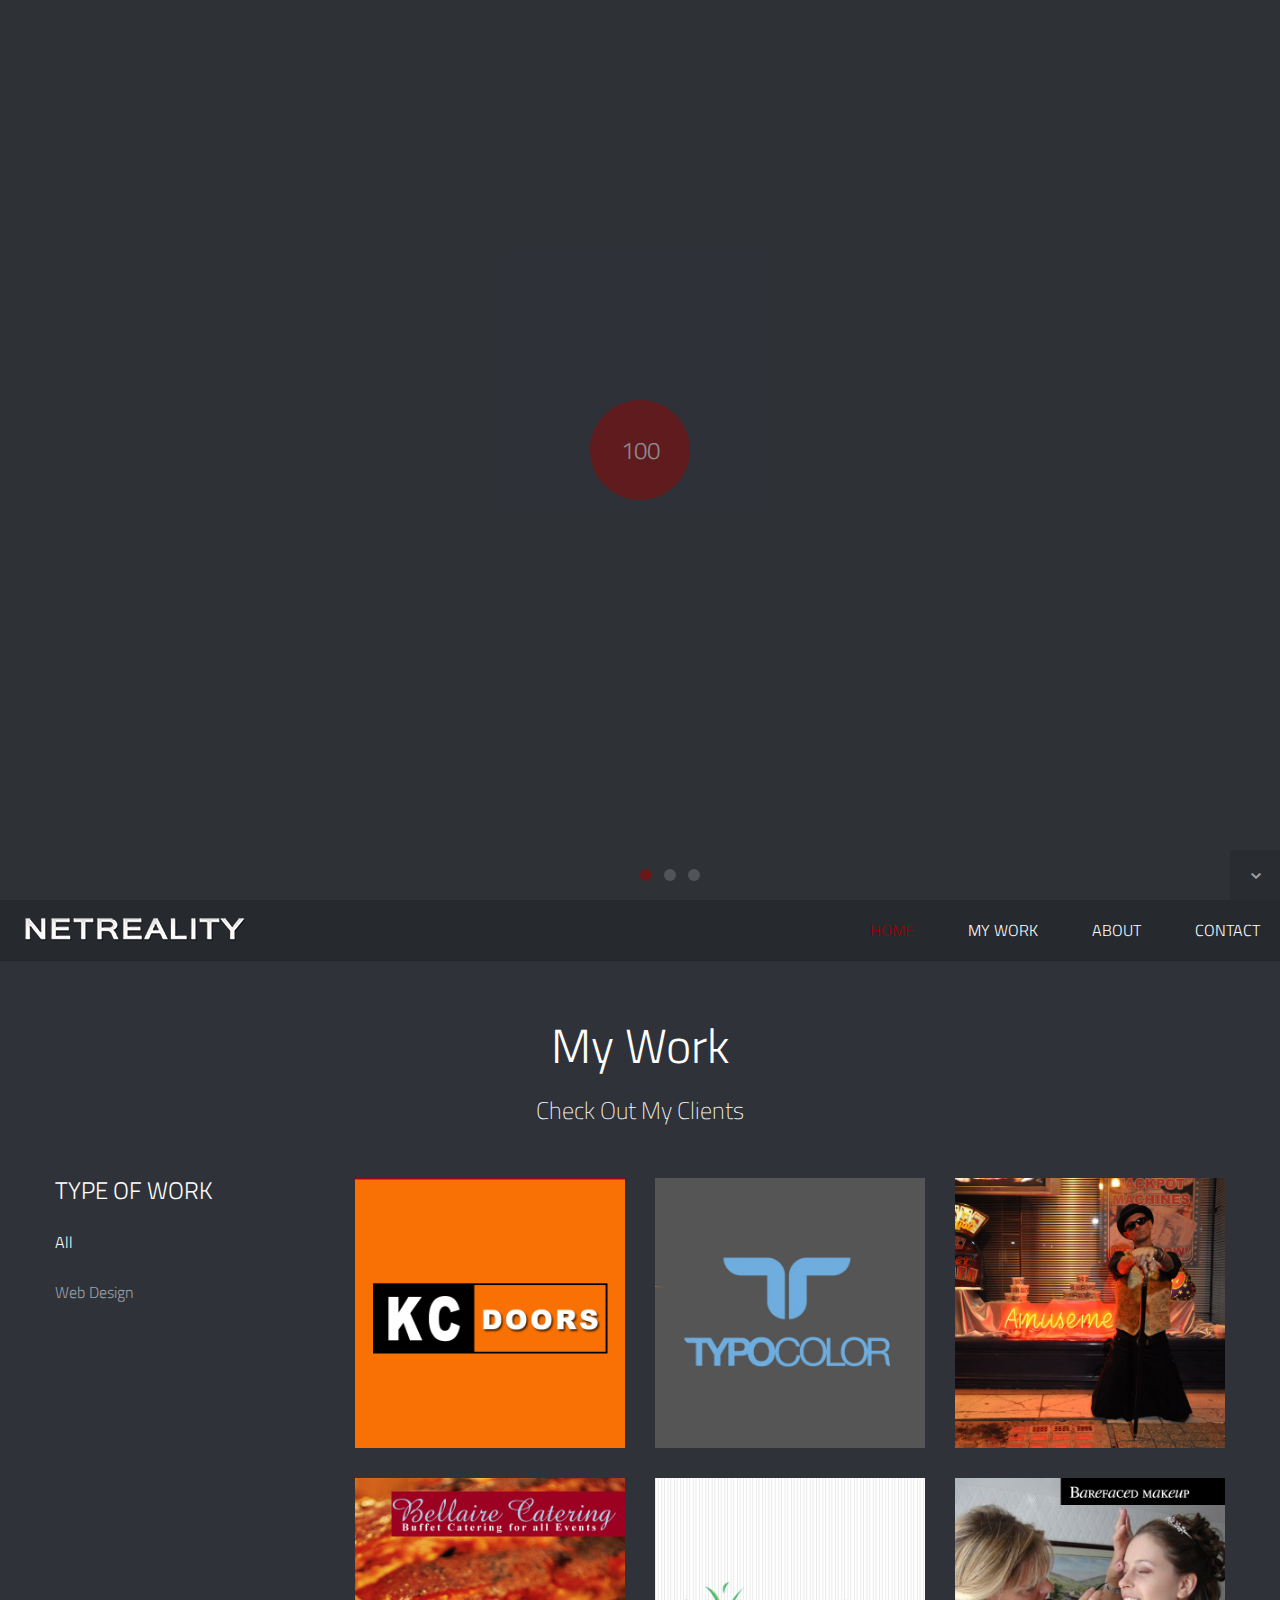
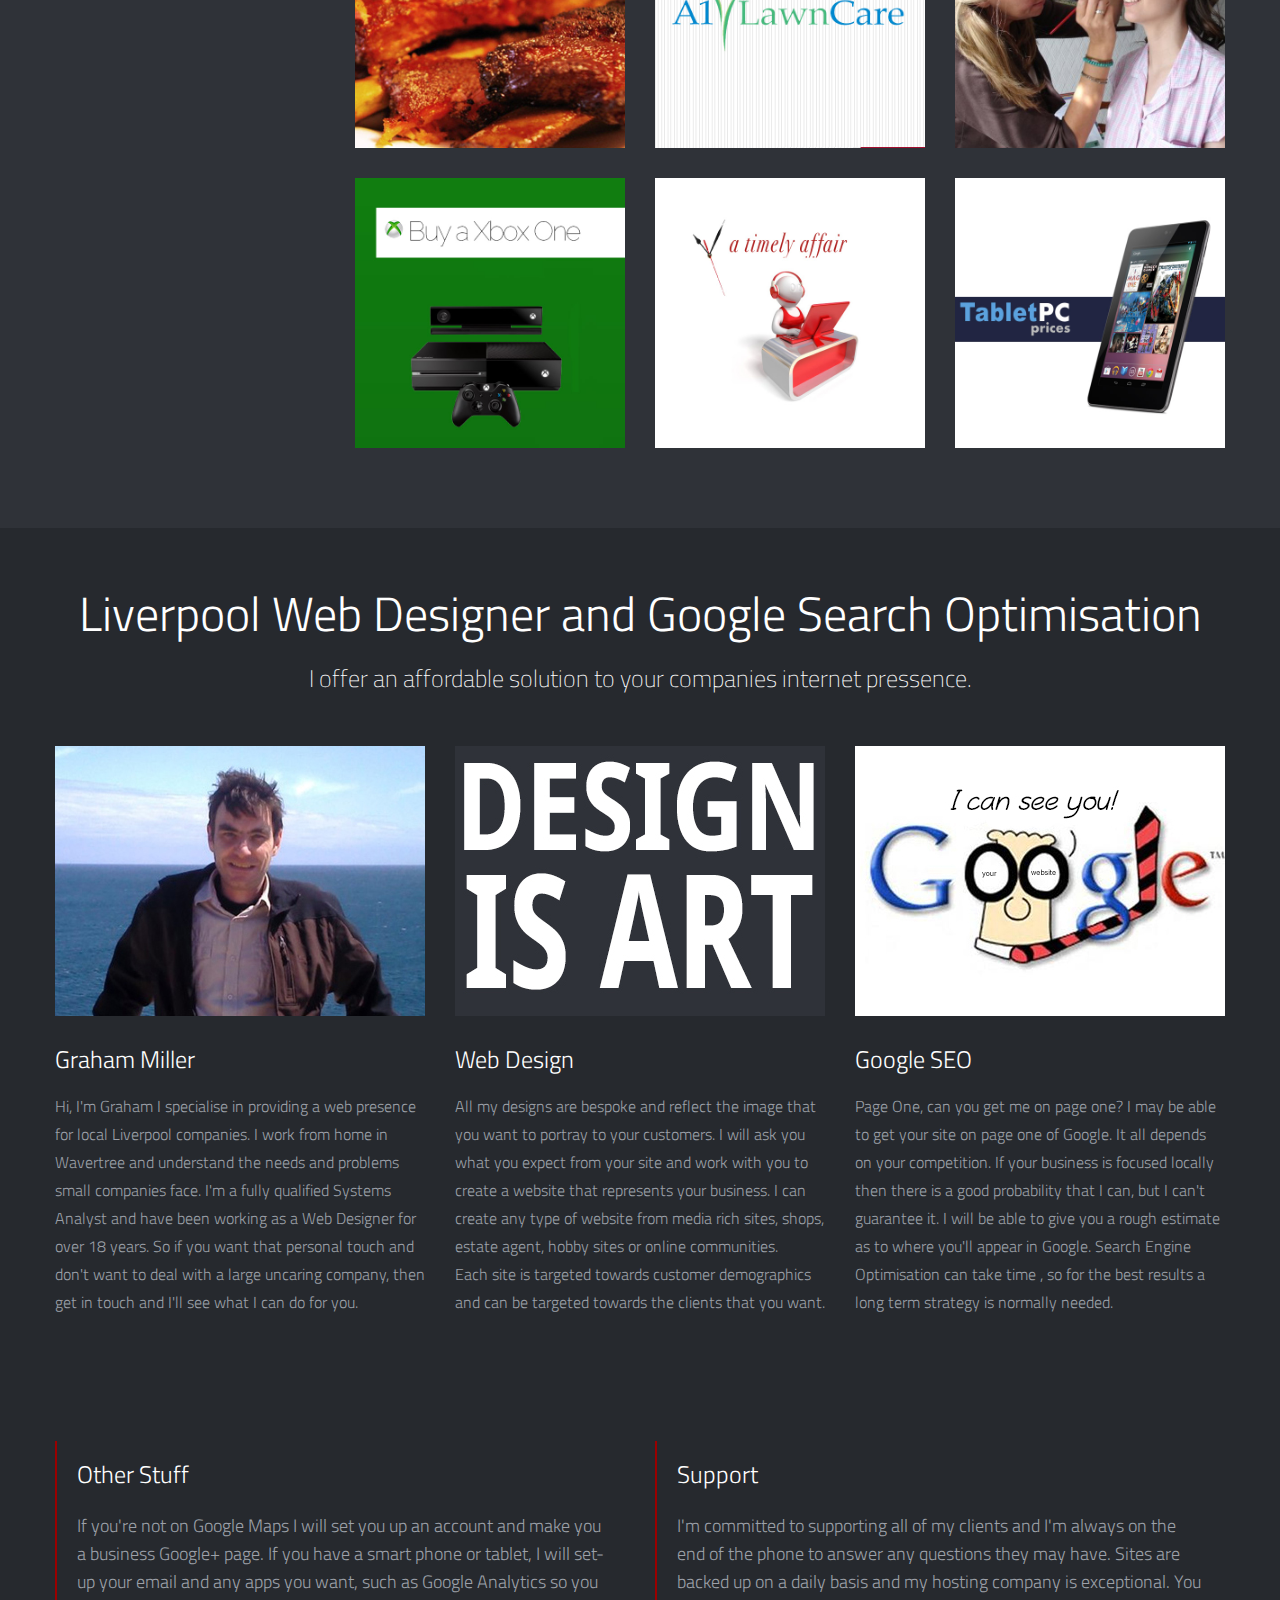
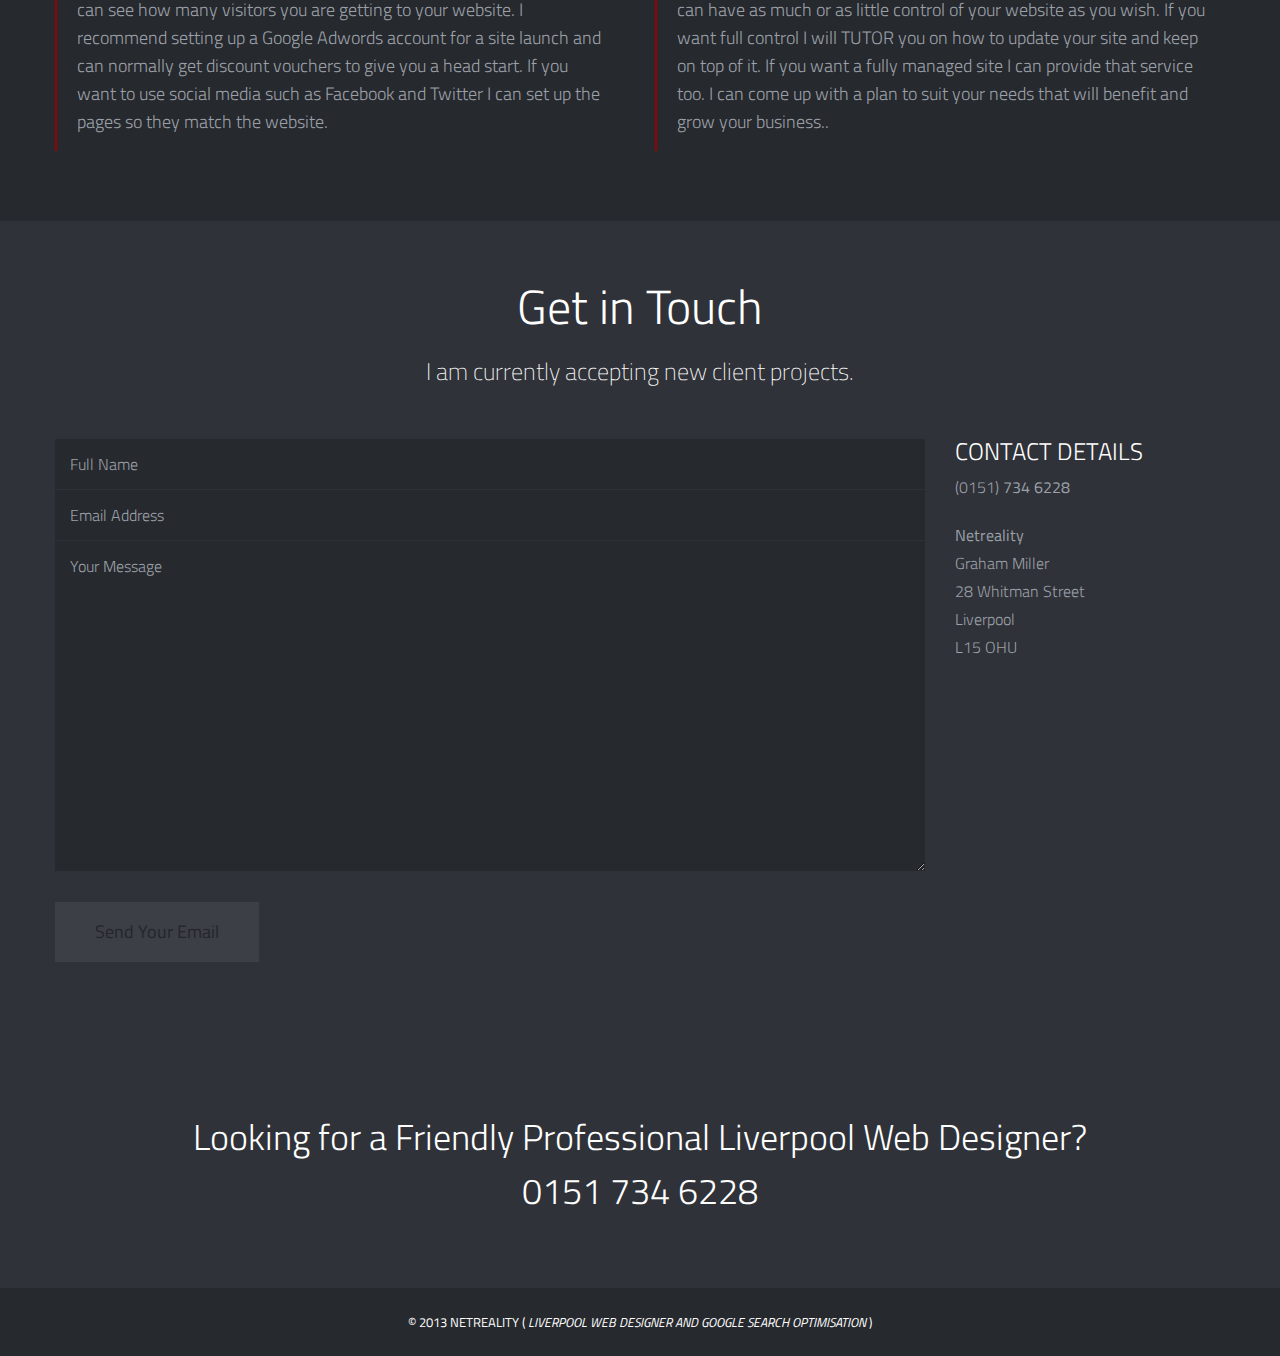
==== commit d428b6ec: "moved images" ====
--- a/index.html
+++ b/index.html
@@ -169,108 +169,108 @@
 							<!-- Item Project and Filter Name -->
                         	<li class="item-thumbs span3 design">
                             	<!-- Fancybox - Gallery Enabled - Title - Full Image -->
-                            	<a class="hover-wrap fancybox" data-fancybox-group="gallery" title="KC Doors" href="include/img/work/full/image-01-full.jpg">
-                                	<span class="overlay-img"></span>
-                                    <span class="overlay-img-thumb font-icon-plus"></span>
-                                </a>
-                                <!-- Thumb Image and Description -->
-                                <img src="include/img/work/thumbs/image-01.jpg" alt="<a href='http://www.kcdoors.co.uk' target='_blank'>www.kcdoors.co.uk</a><p>Fully managed site with ongoing optimisations and development. Ranks No.1 in Google for <a href='http://www.google.co.uk/search?q=doors+liverpool&hl=en&cr=countryUK|countryGB&sa=N&num=10' target='_blank'>Doors Liverpool</a> and 20 other chosen keyword combinations.</p>">
-                            </li>
-                        	<!-- End Item Project -->
-                            
-							<!-- Item Project and Filter Name -->
-                        	<li class="item-thumbs span3 design">
-                            	<!-- Fancybox - Gallery Enabled - Title - Full Image -->
-                            	<a class="hover-wrap fancybox" data-fancybox-group="gallery" title="TYPOCOLOR" href="include/img/work/full/image-02-full.jpg">
-                                	<span class="overlay-img"></span>
-                                    <span class="overlay-img-thumb font-icon-plus"></span>
-                                </a>
-                                <!-- Thumb Image and Description -->
-                                <img src="include/img/work/thumbs/image-02.jpg" alt="<a href='http://www.typocolor.co.uk' target='_blank'>www.typocolor.co.uk</a><p>TYPOCOLOR is one of my biggest clients, a large Printing Firm based in Skelmersdale. Logo design is by <a href='http://www.boastcreations.co.uk/' target='_blank'>Boast Creations</a> and site design is by Netreality. I also advise on web strategy and IT.</p>">
-                            </li>
-                        	<!-- End Item Project -->
-                            
-							<!-- Item Project and Filter Name -->
-                        	<li class="item-thumbs span3 design">
-                            	<!-- Fancybox - Gallery Enabled - Title - Full Image -->
-                            	<a class="hover-wrap fancybox" data-fancybox-group="gallery" title="Ruben Vine" href="include/img/work/full/image-03-full.jpg">
-                                	<span class="overlay-img"></span>
-                                    <span class="overlay-img-thumb font-icon-plus"></span>
-                                </a>
-                                <!-- Thumb Image and Description -->
-                                <img src="include/img/work/thumbs/image-03.jpg" alt="<a href='http://www.rubenvine.com' target='_blank'>www.rubenvine.com/</a><p>Ruben is an Alternative Song writer and musician. His site is media rich with video and Sound Cloud streams it also includes a shop and digital download store. Ruben maintains the site himself and it now has over 120 pages.</p>">
+                            	<a class="hover-wrap fancybox" data-fancybox-group="gallery" title="KC Doors" href="image-01-full.jpg">
+                                	<span class="overlay-img"></span>
+                                    <span class="overlay-img-thumb font-icon-plus"></span>
+                                </a>
+                                <!-- Thumb Image and Description -->
+                                <img src="image-01.jpg" alt="<a href='http://www.kcdoors.co.uk' target='_blank'>www.kcdoors.co.uk</a><p>Fully managed site with ongoing optimisations and development. Ranks No.1 in Google for <a href='http://www.google.co.uk/search?q=doors+liverpool&hl=en&cr=countryUK|countryGB&sa=N&num=10' target='_blank'>Doors Liverpool</a> and 20 other chosen keyword combinations.</p>">
+                            </li>
+                        	<!-- End Item Project -->
+                            
+							<!-- Item Project and Filter Name -->
+                        	<li class="item-thumbs span3 design">
+                            	<!-- Fancybox - Gallery Enabled - Title - Full Image -->
+                            	<a class="hover-wrap fancybox" data-fancybox-group="gallery" title="TYPOCOLOR" href="image-02-full.jpg">
+                                	<span class="overlay-img"></span>
+                                    <span class="overlay-img-thumb font-icon-plus"></span>
+                                </a>
+                                <!-- Thumb Image and Description -->
+                                <img src="image-02.jpg" alt="<a href='http://www.typocolor.co.uk' target='_blank'>www.typocolor.co.uk</a><p>TYPOCOLOR is one of my biggest clients, a large Printing Firm based in Skelmersdale. Logo design is by <a href='http://www.boastcreations.co.uk/' target='_blank'>Boast Creations</a> and site design is by Netreality. I also advise on web strategy and IT.</p>">
+                            </li>
+                        	<!-- End Item Project -->
+                            
+							<!-- Item Project and Filter Name -->
+                        	<li class="item-thumbs span3 design">
+                            	<!-- Fancybox - Gallery Enabled - Title - Full Image -->
+                            	<a class="hover-wrap fancybox" data-fancybox-group="gallery" title="Ruben Vine" href="image-03-full.jpg">
+                                	<span class="overlay-img"></span>
+                                    <span class="overlay-img-thumb font-icon-plus"></span>
+                                </a>
+                                <!-- Thumb Image and Description -->
+                                <img src="image-03.jpg" alt="<a href='http://www.rubenvine.com' target='_blank'>www.rubenvine.com/</a><p>Ruben is an Alternative Song writer and musician. His site is media rich with video and Sound Cloud streams it also includes a shop and digital download store. Ruben maintains the site himself and it now has over 120 pages.</p>">
                             </li>
                         	<!-- End Item Project -->
                             
 							<!-- Item Project and Filter Name -->
                         	<li class="item-thumbs span3 design">
                             	<!-- Fancybox Media - Gallery Enabled - Title - Link to Video -->
-                            	<a class="hover-wrap fancybox" data-fancybox-group="gallery" title="Bellaire Catering" href="include/img/work/full/image-08-full.jpg">
+                            	<a class="hover-wrap fancybox" data-fancybox-group="gallery" title="Bellaire Catering" href="image-08-full.jpg">
                                 	<span class="overlay-img"></span>
                                     <span class="overlay-img-thumb font-icon-plus"></span>
                                 </a>
                                   <!-- Thumb Image and Description -->
-                                <img src="include/img/work/thumbs/image-08.jpg" alt="<a href='http://www.bellairecatering.co.uk/' target='_blank'>www.bellairecatering.co.uk</a><p>Bellaire Catering is an husband and wife team, offering buffet catering to Merseyside. The main aim of the site is to show off their food.</p>">
-                            </li>
-                        	<!-- End Item Project -->
-                            
-							<!-- Item Project and Filter Name -->
-                        	<li class="item-thumbs span3 design">
-                            	<!-- Fancybox - Gallery Enabled - Title - Full Image -->
-                            	<a class="hover-wrap fancybox" data-fancybox-group="gallery" title="A1 LawnCare" href="include/img/work/full/image-04-full.jpg">
-                                	<span class="overlay-img"></span>
-                                    <span class="overlay-img-thumb font-icon-plus"></span>
-                                </a>
-                                <!-- Thumb Image and Description -->
-                                <img src="include/img/work/thumbs/image-04.jpg" alt="<a href='http://www.a1lawncare.co.uk/' target='_blank'>www.a1lawncare.co.uk</a><p>A1 LawnCare used to have an old 2 page website, I redesigned the site from scratch and optimised it to compete with his main competitors. Ranks in top 3 for 10 chosen keywords</p>">
-                            </li>
-                        	<!-- End Item Project -->
-                            
-							<!-- Item Project and Filter Name -->
-                        	<li class="item-thumbs span3 design">
-                            	<!-- Fancybox - Gallery Enabled - Title - Full Image -->
-                            	<a class="hover-wrap fancybox" data-fancybox-group="gallery" title="Barefaced Make-up" href="include/img/work/full/image-05-full.jpg">
-                                	<span class="overlay-img"></span>
-                                    <span class="overlay-img-thumb font-icon-plus"></span>
-                                </a>
-                                <!-- Thumb Image and Description -->
-                                <img src="include/img/work/thumbs/image-05.jpg" alt="<a href='http://barefacedmakeup.co.uk' target='_blank'>www.barefacedmakeup.co.uk</a><p>Work at home mum  Claire started her new business as a make-up artist and needed a website to generate customers. Claire has now been in business for 5 years and the website design has been change twice in that time.</p>">
+                                <img src="image-08.jpg" alt="<a href='http://www.bellairecatering.co.uk/' target='_blank'>www.bellairecatering.co.uk</a><p>Bellaire Catering is an husband and wife team, offering buffet catering to Merseyside. The main aim of the site is to show off their food.</p>">
+                            </li>
+                        	<!-- End Item Project -->
+                            
+							<!-- Item Project and Filter Name -->
+                        	<li class="item-thumbs span3 design">
+                            	<!-- Fancybox - Gallery Enabled - Title - Full Image -->
+                            	<a class="hover-wrap fancybox" data-fancybox-group="gallery" title="A1 LawnCare" href="image-04-full.jpg">
+                                	<span class="overlay-img"></span>
+                                    <span class="overlay-img-thumb font-icon-plus"></span>
+                                </a>
+                                <!-- Thumb Image and Description -->
+                                <img src="image-04.jpg" alt="<a href='http://www.a1lawncare.co.uk/' target='_blank'>www.a1lawncare.co.uk</a><p>A1 LawnCare used to have an old 2 page website, I redesigned the site from scratch and optimised it to compete with his main competitors. Ranks in top 3 for 10 chosen keywords</p>">
+                            </li>
+                        	<!-- End Item Project -->
+                            
+							<!-- Item Project and Filter Name -->
+                        	<li class="item-thumbs span3 design">
+                            	<!-- Fancybox - Gallery Enabled - Title - Full Image -->
+                            	<a class="hover-wrap fancybox" data-fancybox-group="gallery" title="Barefaced Make-up" href="image-05-full.jpg">
+                                	<span class="overlay-img"></span>
+                                    <span class="overlay-img-thumb font-icon-plus"></span>
+                                </a>
+                                <!-- Thumb Image and Description -->
+                                <img src="image-05.jpg" alt="<a href='http://barefacedmakeup.co.uk' target='_blank'>www.barefacedmakeup.co.uk</a><p>Work at home mum  Claire started her new business as a make-up artist and needed a website to generate customers. Claire has now been in business for 5 years and the website design has been change twice in that time.</p>">
                             </li>
                         	<!-- End Item Project -->
                             
 							<!-- Item Project and Filter Name -->
                         	<li class="item-thumbs span3 design">
                             	<!-- Fancybox Media - Gallery Enabled - Title - Link to Video -->
-                            	<a class="hover-wrap fancybox" data-fancybox-group="gallery" title="Buy an Xbox One" href="include/img/work/full/image-09-full.jpg">
-                                	<span class="overlay-img"></span>
-                                    <span class="overlay-img-thumb font-icon-plus"></span>
-                                </a>
-                                <!-- Thumb Image and Description -->
-                                <img src="include/img/work/thumbs/image-09.jpg" alt="<a href='http://buyaxboxone.co.uk' target='_blank'>www.buyaxboxone.co.uk</a><p>A affiliate site made overnight as Microsoft announced the name of the console. Lists pre-order prices and generates sale commissions.</p>">
-                            </li>
-                        	<!-- End Item Project -->
-                            
-							<!-- Item Project and Filter Name -->
-                        	<li class="item-thumbs span3 design">
-                            	<!-- Fancybox - Gallery Enabled - Title - Full Image -->
-                            	<a class="hover-wrap fancybox" data-fancybox-group="gallery" title="A Timely Affair" href="include/img/work/full/image-06-full.jpg">
-                                	<span class="overlay-img"></span>
-                                    <span class="overlay-img-thumb font-icon-plus"></span>
-                                </a>
-                                <!-- Thumb Image and Description -->
-                                <img src="include/img/work/thumbs/image-06.jpg" alt="<a href='http://atimelyaffair.co.uk/' target='_blank'>www.atimelyaffair.co.uk</a><p>Christine was made redundant from her job as a PA she went into business for herself and needed a website. We decided on a clean design with a stylised feel.</p>">
-                            </li>
-                        	<!-- End Item Project -->
-                            
-							<!-- Item Project and Filter Name -->
-                        	<li class="item-thumbs span3 design">
-                            	<!-- Fancybox - Gallery Enabled - Title - Full Image -->
-                            	<a class="hover-wrap fancybox" data-fancybox-group="gallery" title="Tablet PC Prices" href="include/img/work/full/image-07-full.jpg">
-                                	<span class="overlay-img"></span>
-                                    <span class="overlay-img-thumb font-icon-plus"></span>
-                                </a>
-                                <!-- Thumb Image and Description -->
-                                <img src="include/img/work/thumbs/image-07.jpg" alt="<a href='http://tabletpcprices.co.uk' target='_blank'>www.tabletpcprices.co.uk</a><p>Tablet PC Prices is my hobby site, its a fully featured price comparison site that generates commission from sales. The site is constantly changing as I try new scripts and try new ideas.</p>">
+                            	<a class="hover-wrap fancybox" data-fancybox-group="gallery" title="Buy an Xbox One" href="image-09-full.jpg">
+                                	<span class="overlay-img"></span>
+                                    <span class="overlay-img-thumb font-icon-plus"></span>
+                                </a>
+                                <!-- Thumb Image and Description -->
+                                <img src="image-09.jpg" alt="<a href='http://buyaxboxone.co.uk' target='_blank'>www.buyaxboxone.co.uk</a><p>A affiliate site made overnight as Microsoft announced the name of the console. Lists pre-order prices and generates sale commissions.</p>">
+                            </li>
+                        	<!-- End Item Project -->
+                            
+							<!-- Item Project and Filter Name -->
+                        	<li class="item-thumbs span3 design">
+                            	<!-- Fancybox - Gallery Enabled - Title - Full Image -->
+                            	<a class="hover-wrap fancybox" data-fancybox-group="gallery" title="A Timely Affair" href="image-06-full.jpg">
+                                	<span class="overlay-img"></span>
+                                    <span class="overlay-img-thumb font-icon-plus"></span>
+                                </a>
+                                <!-- Thumb Image and Description -->
+                                <img src="image-06.jpg" alt="<a href='http://atimelyaffair.co.uk/' target='_blank'>www.atimelyaffair.co.uk</a><p>Christine was made redundant from her job as a PA she went into business for herself and needed a website. We decided on a clean design with a stylised feel.</p>">
+                            </li>
+                        	<!-- End Item Project -->
+                            
+							<!-- Item Project and Filter Name -->
+                        	<li class="item-thumbs span3 design">
+                            	<!-- Fancybox - Gallery Enabled - Title - Full Image -->
+                            	<a class="hover-wrap fancybox" data-fancybox-group="gallery" title="Tablet PC Prices" href="image-07-full.jpg">
+                                	<span class="overlay-img"></span>
+                                    <span class="overlay-img-thumb font-icon-plus"></span>
+                                </a>
+                                <!-- Thumb Image and Description -->
+                                <img src="image-07.jpg" alt="<a href='http://tabletpcprices.co.uk' target='_blank'>www.tabletpcprices.co.uk</a><p>Tablet PC Prices is my hobby site, its a fully featured price comparison site that generates commission from sales. The site is constantly changing as I try new scripts and try new ideas.</p>">
                             </li>
                         	<!-- End Item Project -->
                         </ul>
@@ -308,7 +308,7 @@
                     <span class="overlay-img"></span>
                     <span class="overlay-text-thumb">Local Liverpool Web Designer</span>
                 </div>
-                <img src="include/img/profile/profile-01.jpg" alt="Graham Miller Liverpool Web Designer">
+                <img src="profile-01.jpg" alt="Graham Miller Liverpool Web Designer">
             </div>
             <h3 class="profile-name">Graham Miller</h3>
             <p class="profile-description">Hi, I'm Graham I specialise in providing a web presence for local Liverpool companies. I work from home in Wavertree and understand the needs and problems small companies face. I'm a fully qualified Systems Analyst and have been working as a Web Designer for over 18 years. So if you want that personal touch and don't want to deal with a large uncaring company, then get in touch and I'll see what I can do for you.</p>
@@ -324,7 +324,7 @@
                     <span class="overlay-img"></span>
                     <span class="overlay-text-thumb">Design is Art</span>
                 </div>
-                <img src="include/img/profile/profile-02.jpg" alt="Web Design Liverpool">
+                <img src="profile-02.jpg" alt="Web Design Liverpool">
             </div>
             <h3 class="profile-name">Web Design</h3>
             <p class="profile-description">All my designs are bespoke and reflect the image that you want to portray to your customers. I will ask you what you expect from your site and work with you to create a website that represents your business. I can create any type of website from media rich sites, shops, estate agent, hobby sites or online communities.
@@ -341,7 +341,7 @@
                     <span class="overlay-img"></span>
                     <span class="overlay-text-thumb">Stand Out and Be Seen</span>
                 </div>
-                <img src="include/img/profile/profile-03.jpg" alt="Google SEO ">
+                <img src="profile-03.jpg" alt="Google SEO ">
             </div>
             <h3 class="profile-name">Google SEO</h3>
             <p class="profile-description">Page One, can you get me on page one? I may be able to get your site on page one of Google. It all depends on your competition. If your business is focused locally then there is a good probability that I can, but I can't guarantee it. I will be able to give you a rough estimate as to where you'll appear in Google. Search Engine Optimisation can take time , so for the best results a long term strategy is normally needed.</p>
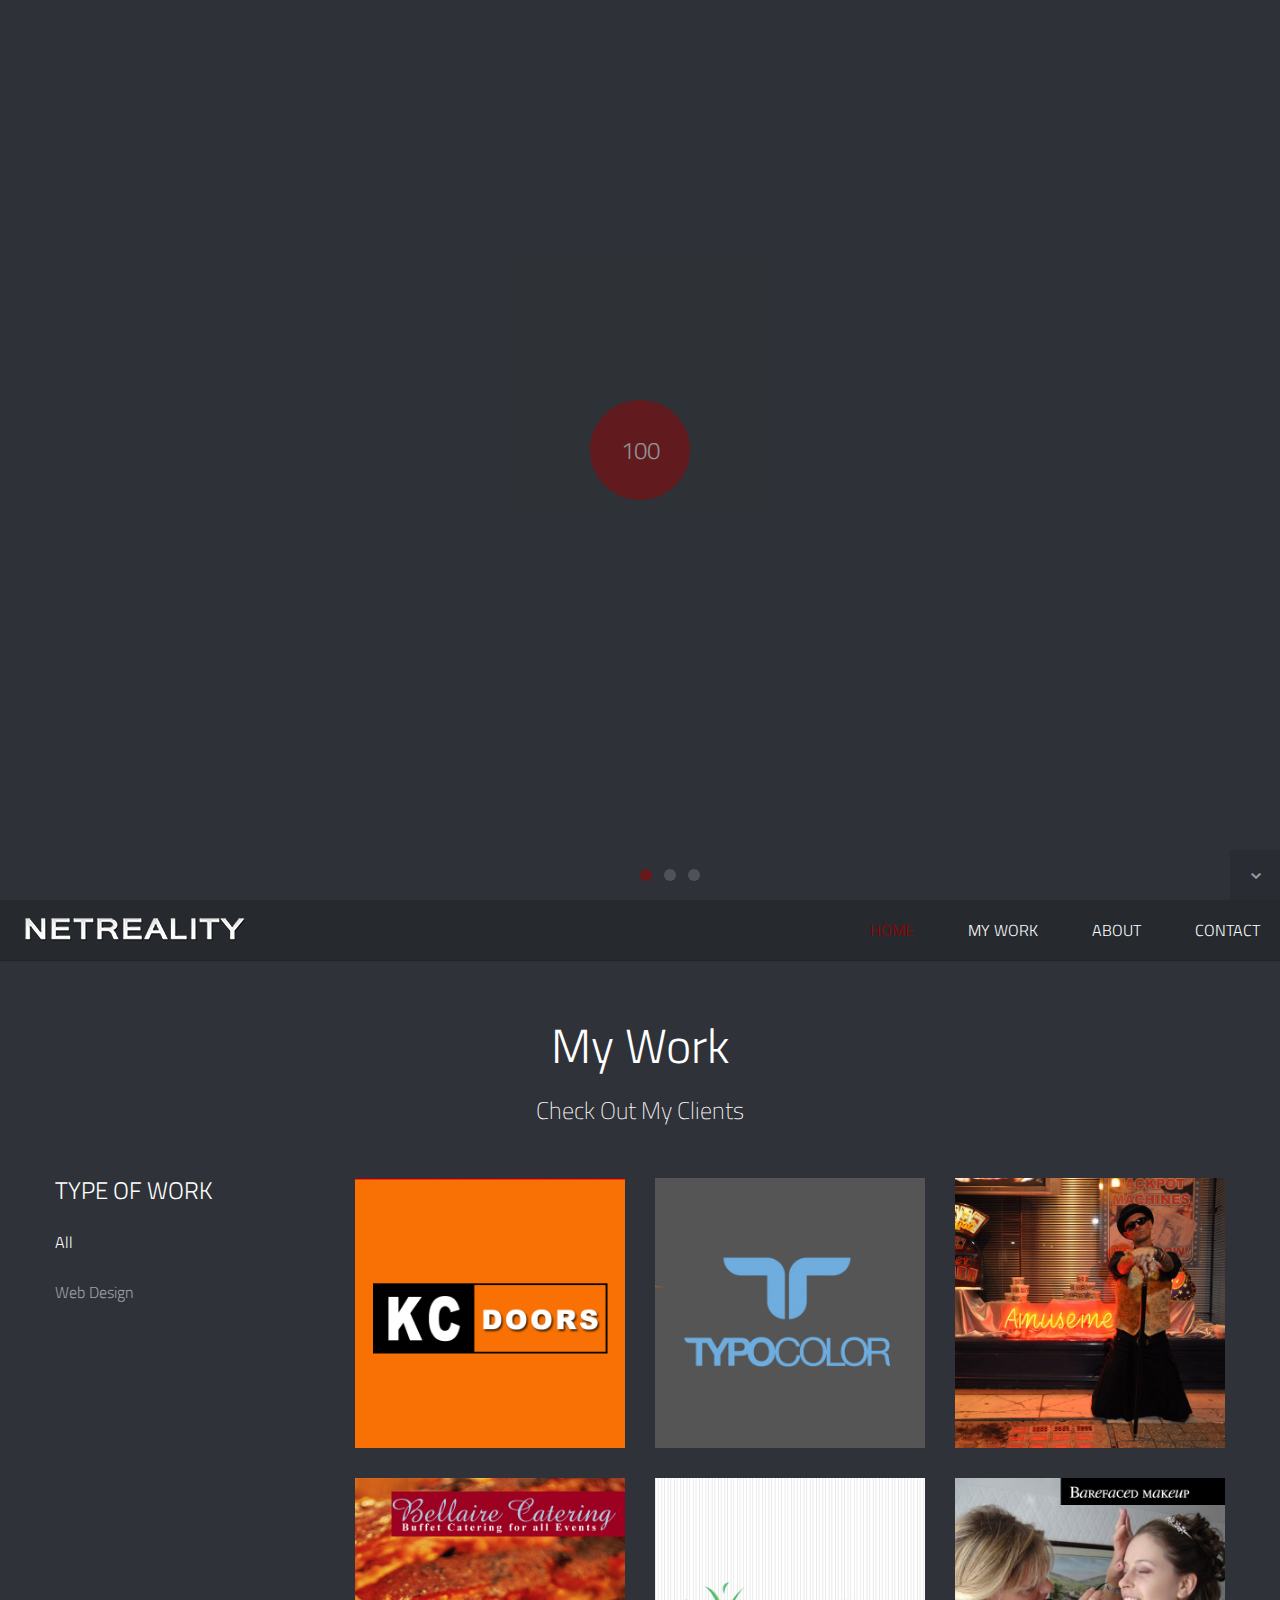
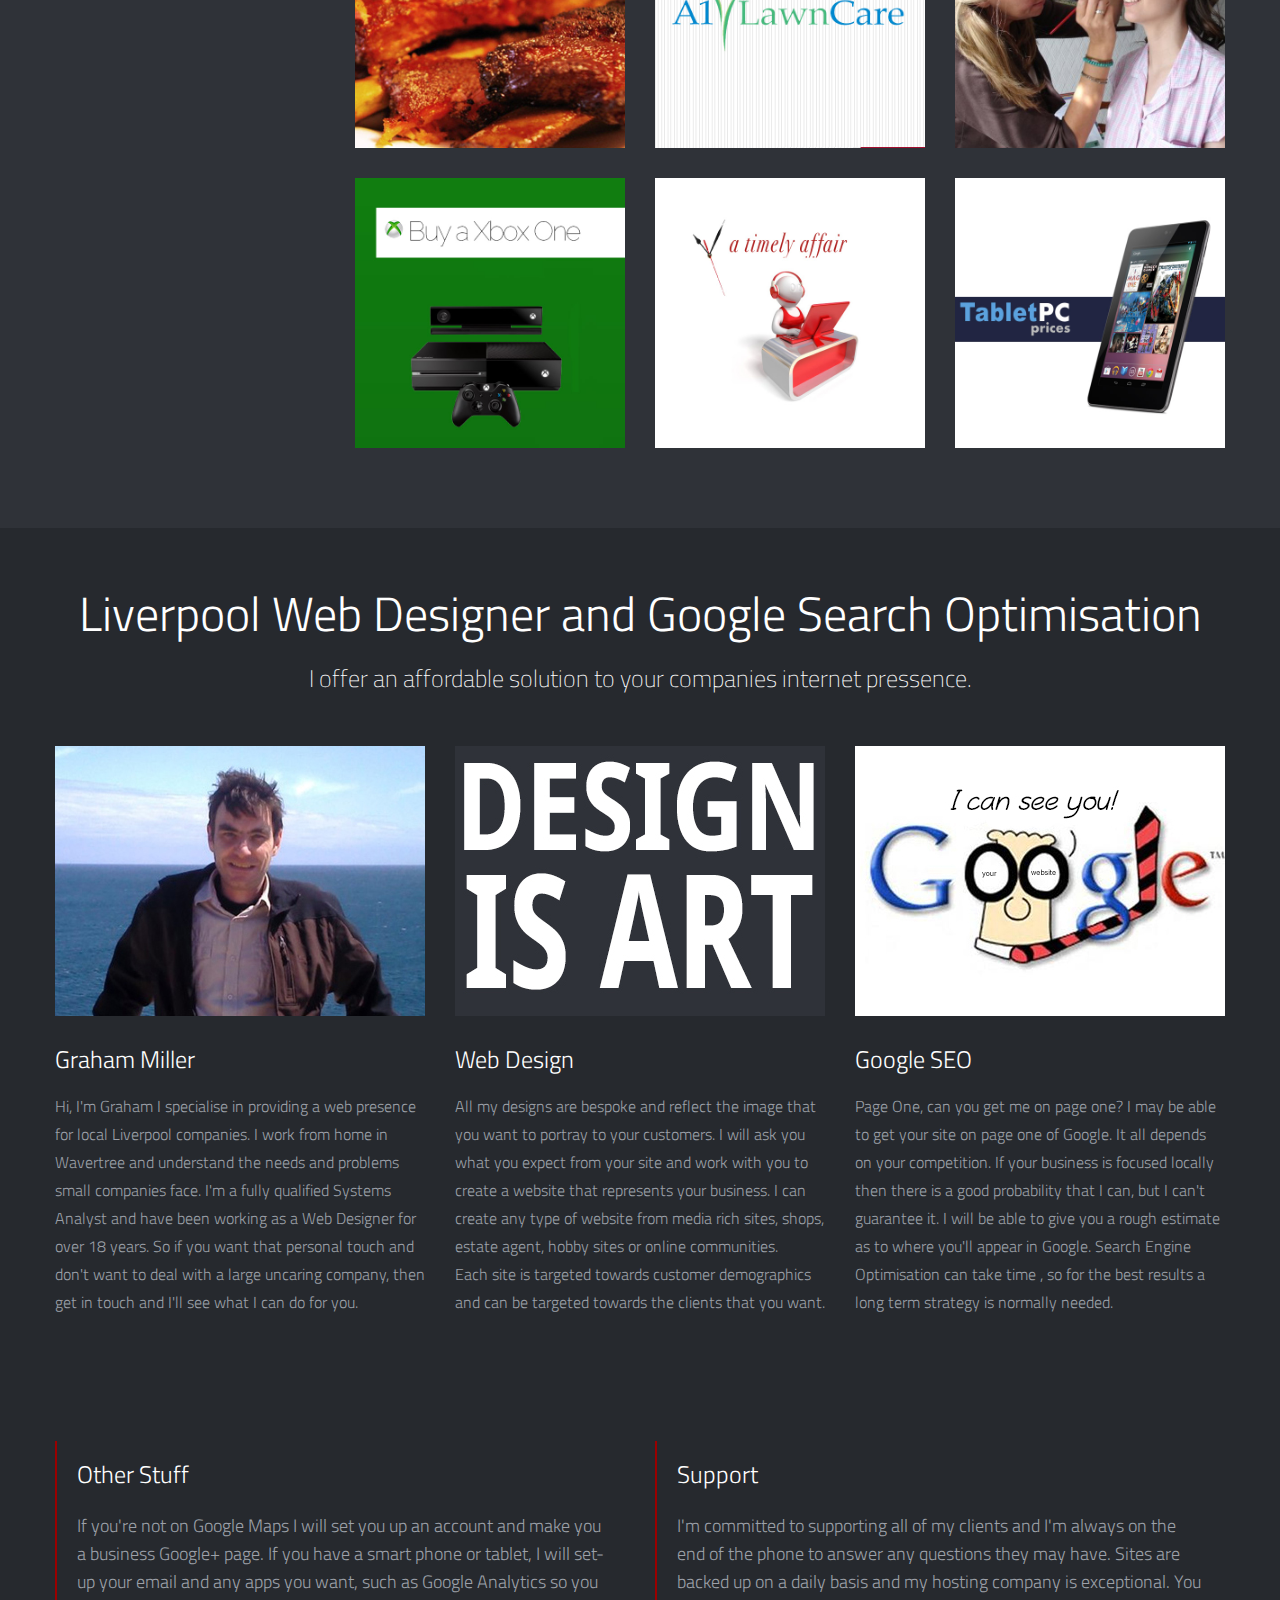
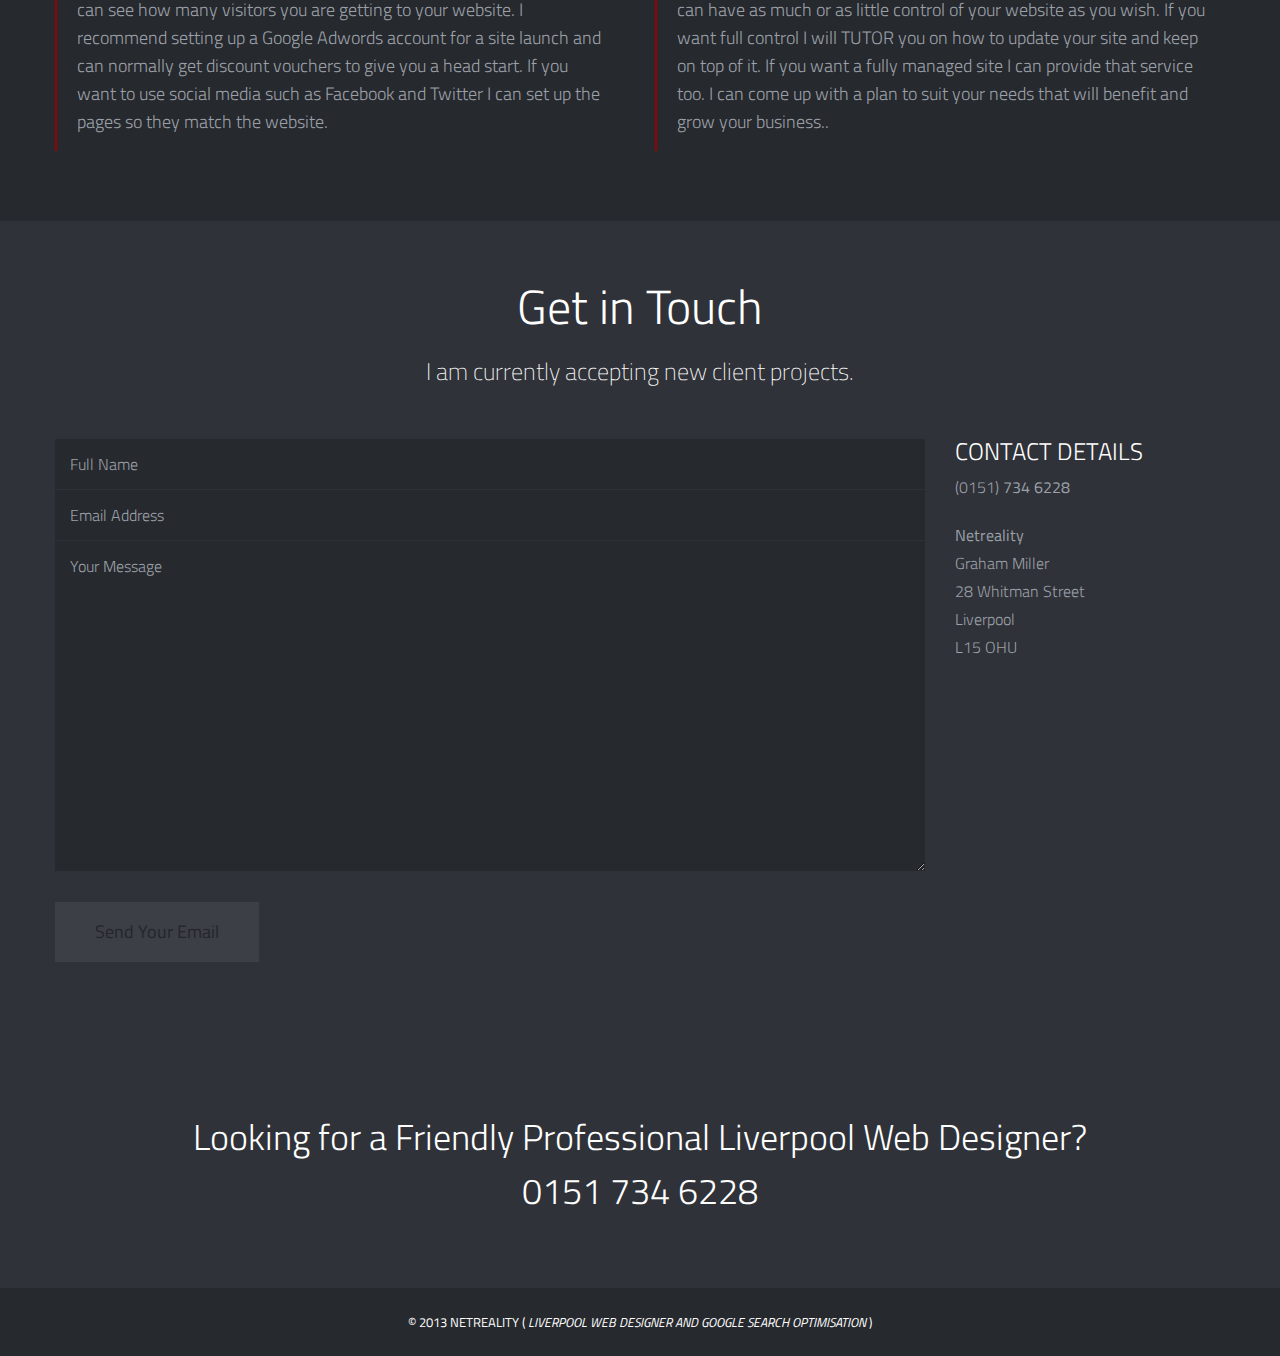
==== commit c79ad69b: "change  paths" ====
--- a/index.html
+++ b/index.html
@@ -24,31 +24,31 @@
 <!--[if IEMobile]>  <meta http-equiv="cleartype" content="on">  <![endif]-->
 
 <!-- Bootstrap -->
-<link href="include/css/bootstrap.min.css" rel="stylesheet">
+<link href="../../../include/css/bootstrap.min.css" rel="stylesheet">
 
 <!-- Main Style -->
-<link href="include/css/main.css" rel="stylesheet">
+<link href="../../../include/css/main.css" rel="stylesheet">
 <link rel="shortcut icon" type="image/x-icon" href="/favicon.ico">
 <!-- Supersized -->
-<link href="include/css/supersized.css" rel="stylesheet">
-<link href="include/css/supersized.shutter.css" rel="stylesheet">
+<link href="../../../include/css/supersized.css" rel="stylesheet">
+<link href="../../../include/css/supersized.shutter.css" rel="stylesheet">
 
 <!-- FancyBox -->
-<link href="include/css/fancybox/jquery.fancybox.css" rel="stylesheet">
+<link href="../../../include/css/fancybox/jquery.fancybox.css" rel="stylesheet">
 
 <!-- Font Icons -->
-<link href="include/css/fonts.css" rel="stylesheet">
+<link href="../../../include/css/fonts.css" rel="stylesheet">
 
 <!-- Shortcodes -->
-<link href="include/css/shortcodes.css" rel="stylesheet">
+<link href="../../../include/css/shortcodes.css" rel="stylesheet">
 
 <!-- Responsive -->
-<link href="include/css/bootstrap-responsive.min.css" rel="stylesheet">
-<link href="include/css/responsive.css" rel="stylesheet">
+<link href="../../../include/css/bootstrap-responsive.min.css" rel="stylesheet">
+<link href="../../../include/css/responsive.css" rel="stylesheet">
 
 <!-- Supersized -->
-<link href="include/css/supersized.css" rel="stylesheet">
-<link href="include/css/supersized.shutter.css" rel="stylesheet">
+<link href="../../../include/css/supersized.css" rel="stylesheet">
+<link href="../../../include/css/supersized.shutter.css" rel="stylesheet">
 
 <!-- Google Font -->
 <link href='http://fonts.googleapis.com/css?family=Titillium+Web:400,200,200italic,300,300italic,400italic,600,600italic,700,700italic,900' rel='stylesheet' type='text/css'>
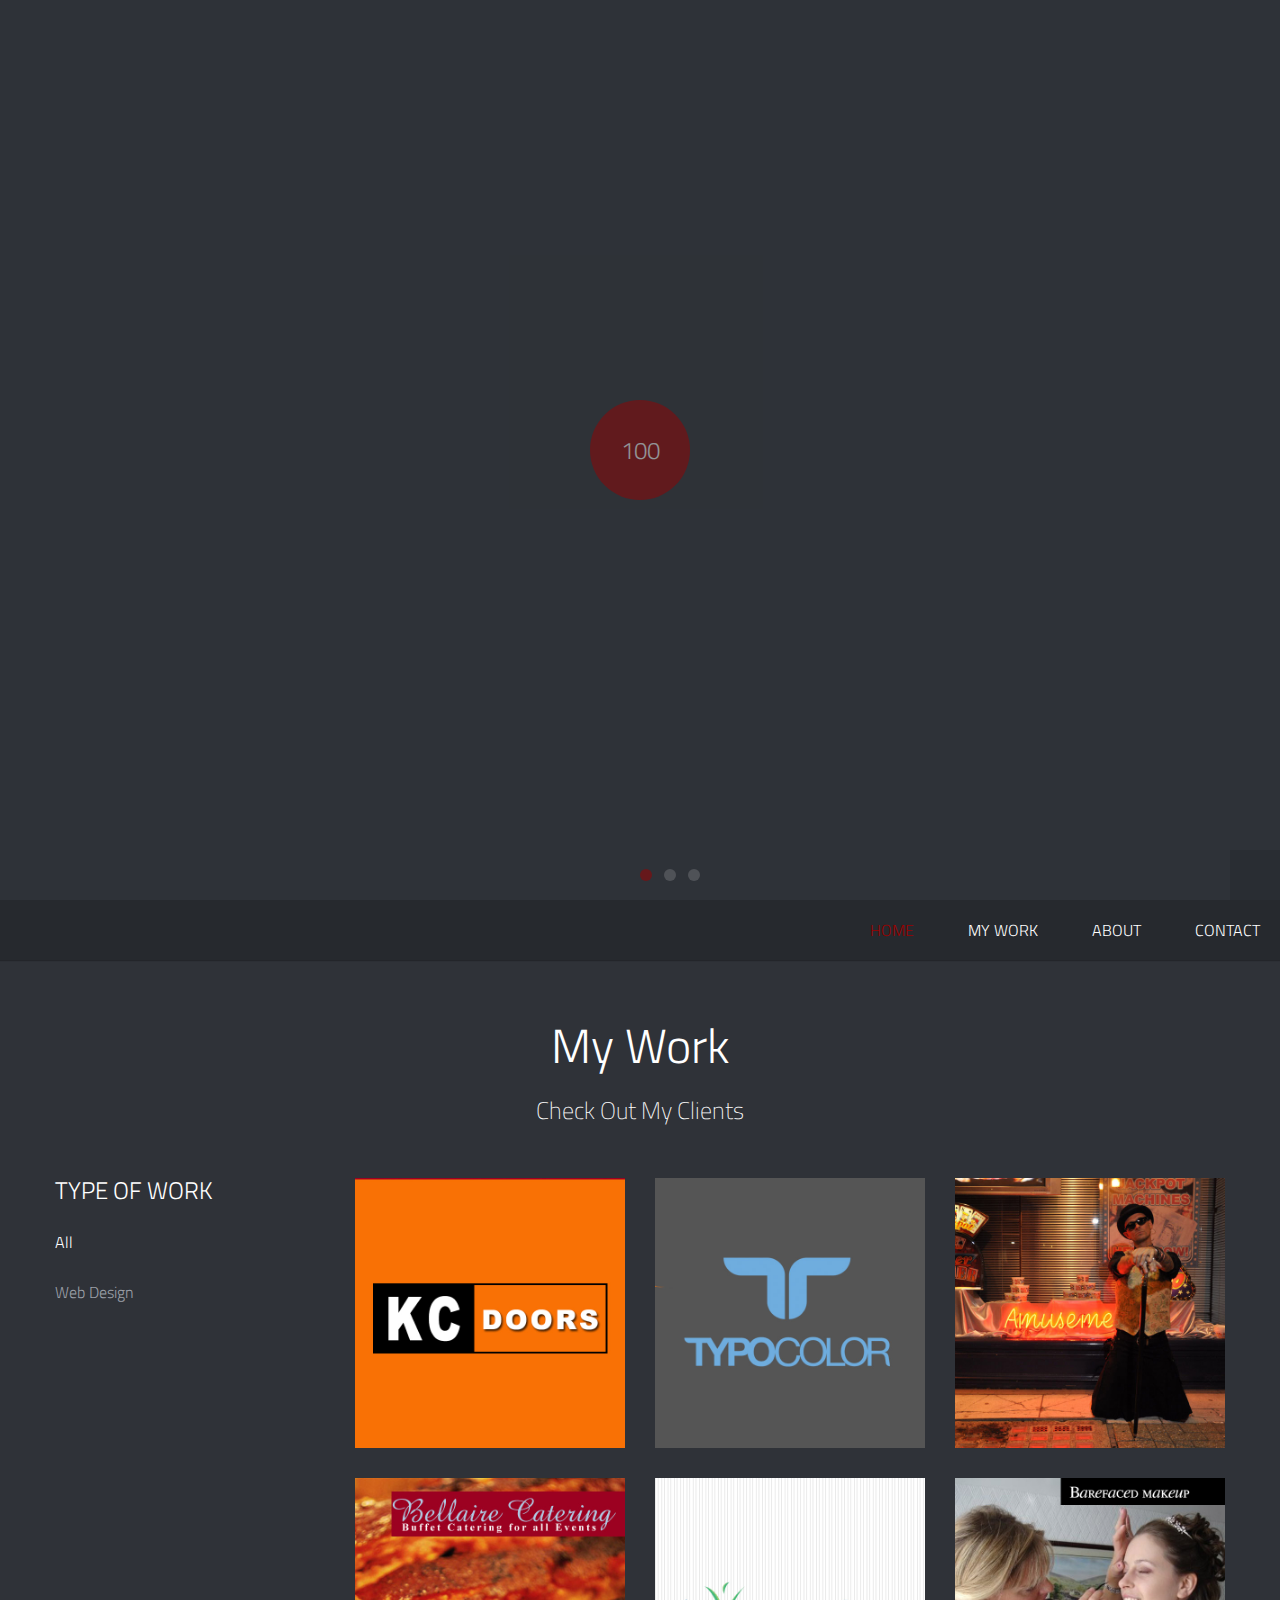
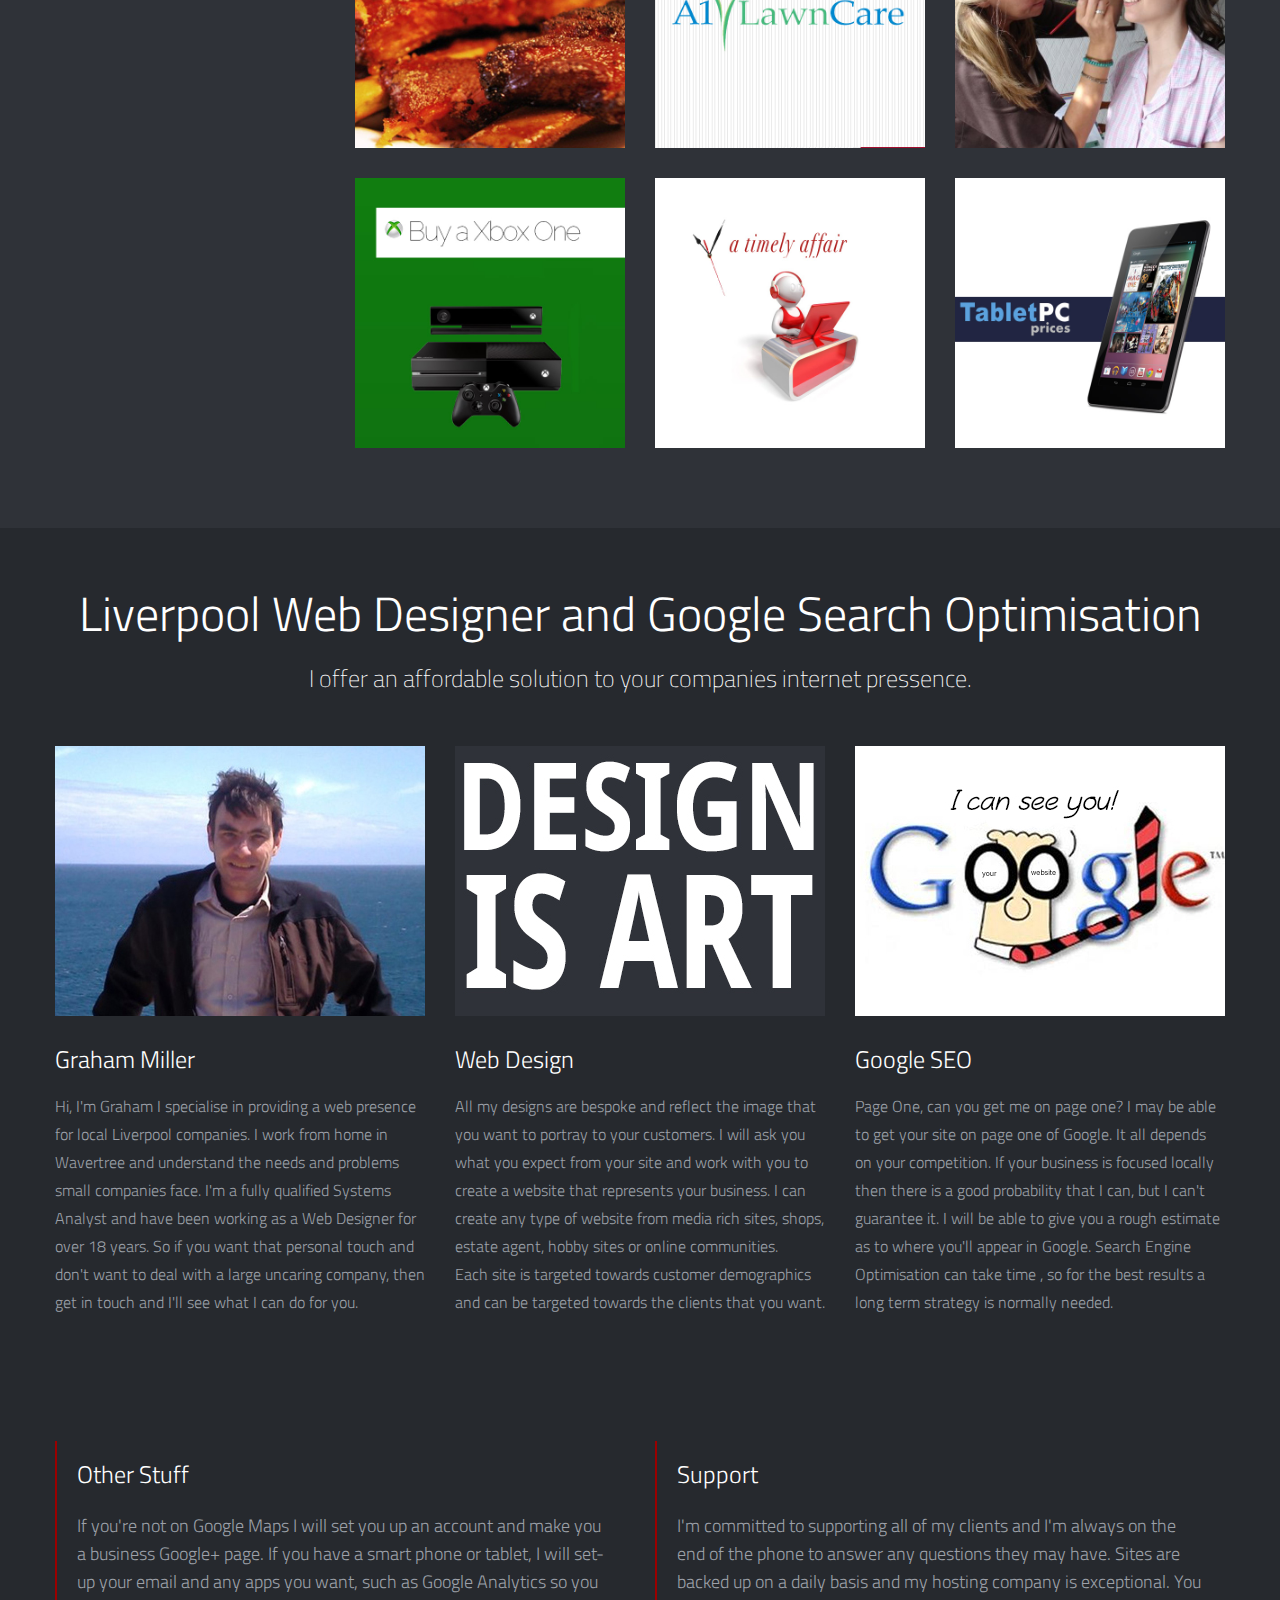
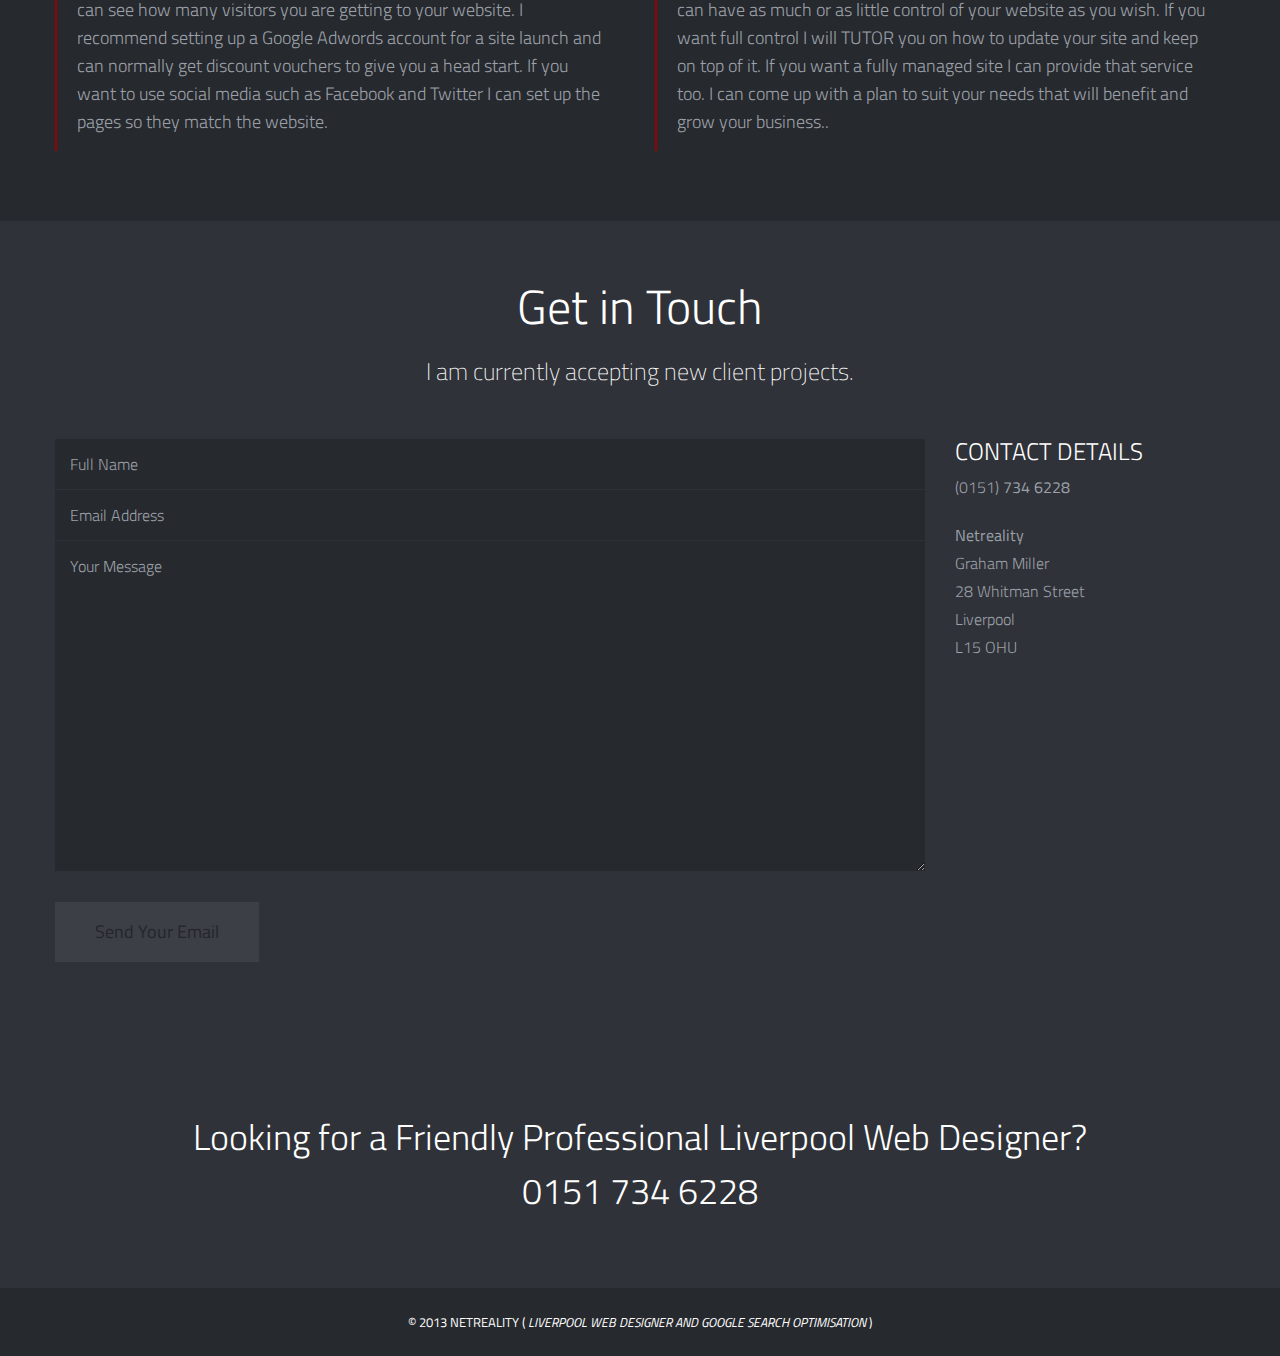
==== commit 56a602ab: "moved all to base folder" ====
--- a/index.html
+++ b/index.html
@@ -24,31 +24,31 @@
 <!--[if IEMobile]>  <meta http-equiv="cleartype" content="on">  <![endif]-->
 
 <!-- Bootstrap -->
-<link href="../../../include/css/bootstrap.min.css" rel="stylesheet">
+<link href="bootstrap.min.css" rel="stylesheet">
 
 <!-- Main Style -->
-<link href="../../../include/css/main.css" rel="stylesheet">
+<link href="main.css" rel="stylesheet">
 <link rel="shortcut icon" type="image/x-icon" href="/favicon.ico">
 <!-- Supersized -->
-<link href="../../../include/css/supersized.css" rel="stylesheet">
-<link href="../../../include/css/supersized.shutter.css" rel="stylesheet">
+<link href="supersized.css" rel="stylesheet">
+<link href="supersized.shutter.css" rel="stylesheet">
 
 <!-- FancyBox -->
-<link href="../../../include/css/fancybox/jquery.fancybox.css" rel="stylesheet">
+<link href="jquery.fancybox.css" rel="stylesheet">
 
 <!-- Font Icons -->
-<link href="../../../include/css/fonts.css" rel="stylesheet">
+<link href="fonts.css" rel="stylesheet">
 
 <!-- Shortcodes -->
-<link href="../../../include/css/shortcodes.css" rel="stylesheet">
+<link href="shortcodes.css" rel="stylesheet">
 
 <!-- Responsive -->
-<link href="../../../include/css/bootstrap-responsive.min.css" rel="stylesheet">
-<link href="../../../include/css/responsive.css" rel="stylesheet">
+<link href="bootstrap-responsive.min.css" rel="stylesheet">
+<link href="responsive.css" rel="stylesheet">
 
 <!-- Supersized -->
-<link href="../../../include/css/supersized.css" rel="stylesheet">
-<link href="../../../include/css/supersized.shutter.css" rel="stylesheet">
+<link href="supersized.css" rel="stylesheet">
+<link href="supersized.shutter.css" rel="stylesheet">
 
 <!-- Google Font -->
 <link href='http://fonts.googleapis.com/css?family=Titillium+Web:400,200,200italic,300,300italic,400italic,600,600italic,700,700italic,900' rel='stylesheet' type='text/css'>
@@ -62,7 +62,7 @@
 <link rel="apple-touch-icon" sizes="144x144" href="#">
 
 <!-- Modernizr -->
-<script src="include/js/modernizr.js"></script>
+<script src="modernizr.js"></script>
 
 <!-- Analytics -->
 <script type="text/javascript">
@@ -485,16 +485,16 @@
 
 <!-- Js -->
 <script src="http://ajax.googleapis.com/ajax/libs/jquery/1.9.1/jquery.min.js"></script> <!-- jQuery Core -->
-<script src="include/js/bootstrap.min.js"></script> <!-- Bootstrap -->
-<script src="include/js/supersized.3.2.7.min.js"></script> <!-- Slider -->
-<script src="include/js/waypoints.js"></script> <!-- WayPoints -->
-<script src="include/js/waypoints-sticky.js"></script> <!-- Waypoints for Header -->
-<script src="include/js/jquery.isotope.js"></script> <!-- Isotope Filter -->
-<script src="include/js/jquery.fancybox.pack.js"></script> <!-- Fancybox -->
-<script src="include/js/jquery.fancybox-media.js"></script> <!-- Fancybox for Media -->
-<script src="include/js/jquery.tweet.js"></script> <!-- Tweet -->
-<script src="include/js/plugins.js"></script> <!-- Contains: jPreloader, jQuery Easing, jQuery ScrollTo, jQuery One Page Navi -->
-<script src="include/js/main.js"></script> <!-- Default JS -->
+<script src="bootstrap.min.js"></script> <!-- Bootstrap -->
+<script src="supersized.3.2.7.min.js"></script> <!-- Slider -->
+<script src="waypoints.js"></script> <!-- WayPoints -->
+<script src="waypoints-sticky.js"></script> <!-- Waypoints for Header -->
+<script src="jquery.isotope.js"></script> <!-- Isotope Filter -->
+<script src="jquery.fancybox.pack.js"></script> <!-- Fancybox -->
+<script src="jquery.fancybox-media.js"></script> <!-- Fancybox for Media -->
+<script src="jquery.tweet.js"></script> <!-- Tweet -->
+<script src="plugins.js"></script> <!-- Contains: jPreloader, jQuery Easing, jQuery ScrollTo, jQuery One Page Navi -->
+<script src="main.js"></script> <!-- Default JS -->
 <!-- End Js -->
 
 </body>
--- a/main.css
+++ b/main.css
@@ -0,0 +1,1399 @@
+/*
+Theme Name: Brushed 
+Theme URI: http://www.themes.alessioatzeni.com/html/brushed/
+Author: Alessio Atzeni
+Author URI: http://www.alessioatzeni.com
+Description: Personal Website and Portfolio of Alessio Atzeni
+Version: 1.0
+*/
+
+
+/* ==================================================
+   Basic Styles
+================================================== */
+
+html, body {
+	height: 100%;
+}
+
+html, hmtl a{
+	width:100%;
+	font-size: 100%; 
+	-webkit-text-size-adjust: 100%; 
+	-ms-text-size-adjust: 100%;
+}
+
+body{
+	background:#2F3238;
+	color:#9ca0a8;
+	font-weight:300;
+	font-size:16px;
+	font-family: 'Titillium Web', sans-serif;
+	line-height:28px;
+}
+
+
+a{
+	color:#ffffff;
+	text-decoration: none;
+	cursor: pointer;
+	
+	-webkit-transition: color 0.1s linear 0s;	
+	   -moz-transition: color 0.1s linear 0s;
+		 -o-transition: color 0.1s linear 0s;
+		    transition: color 0.1s linear 0s;
+}
+
+a:hover,
+a:active,
+a:focus{
+	outline: 0;
+	color:#9a0000;
+	text-decoration:none;
+}
+
+a img {
+	border: none;
+}
+
+a > img {
+	vertical-align: bottom;	
+}
+
+img {
+	max-width: none;	
+}
+
+strong {
+  	font-weight: 200;
+}
+
+p {
+	margin: 0 0 30px;
+}
+
+hr {
+	border-style: dashed;
+	border-color: #3C3F45;
+	border-bottom: none;
+	border-left: none;
+	border-right: none;
+	margin: 50px 0;	
+}
+
+
+::selection {
+	background: #9a0000; /* Safari */
+	}
+::-moz-selection {
+	background: #9a0000; /* Firefox */
+}
+
+.align_left{
+	float:left;
+	margin:0 25px 0 0px!important;
+}
+
+.align_right{
+	float:right;
+	margin:0 0 0 25px!important;
+}
+
+.text_align_left {
+	text-align: left;
+}
+
+.text_align_center {
+	text-align: center;
+}
+
+.text_align_right {
+	text-align: right;	
+}
+
+.color-text {
+    color: #9a0000;
+}
+
+.through{
+	text-decoration:line-through;
+}
+
+input, button, select, textarea {
+	font-weight: 300;
+	font-family: 'Titillium Web', sans-serif;
+	outline: 0;
+}
+
+input:focus, 
+textarea:focus,
+input[type="text"]:focus {
+	outline: 0;
+}
+
+input:-moz-placeholder,
+textarea:-moz-placeholder {
+  color: #9ca0a8;
+}
+
+input:-ms-input-placeholder,
+textarea:-ms-input-placeholder {
+  color: #9ca0a8;
+}
+
+input::-webkit-input-placeholder,
+textarea::-webkit-input-placeholder {
+  color: #9ca0a8;
+}
+
+/* ==================================================
+   Code and Pre
+================================================== */
+
+code,
+pre {
+  	padding: 0 3px 2px;
+  	-webkit-border-radius: 3px;
+       -moz-border-radius: 3px;
+            border-radius: 3px;
+  	color: #232527;
+  	font-size: 12px;
+  	font-family: Monaco, Menlo, Consolas, "Courier New", monospace;
+}
+
+code {
+  	padding: 2px 4px;
+  	border: 1px solid #dde4e9;
+  	background-color: #F6F6F6;
+  	color: #232527;
+  	white-space: nowrap;
+}
+
+pre {
+  	display: block;
+  	margin: 70px 50px;
+  	padding: 30px;
+  	border: 1px solid #dde4e9;
+  	-webkit-border-radius: 4px;
+       -moz-border-radius: 4px;
+            border-radius: 4px;
+  	background-color: #FCFCFC;
+  	white-space: pre;
+  	white-space: pre-wrap;
+  	word-wrap: break-word;
+  	word-break: break-all;
+  	font-size: 12px;
+  	line-height: 20px;
+}
+
+pre code {
+  	padding: 0;
+  	border: 0;
+  	background-color: transparent;
+  	color: inherit;
+  	white-space: pre;
+  	white-space: pre-wrap;
+}
+
+.pre-scrollable {
+  	overflow-y: scroll;
+  	max-height: 340px;
+}
+
+/* ==================================================
+   Typography
+================================================== */
+
+h1,
+h2,
+h3,
+h4,
+h5,
+h6{
+	margin:0 0 20px 0;
+	color:#FFFFFF;
+	font-weight:300;
+	font-family: 'Titillium Web', sans-serif;
+	line-height:1.5em;
+}
+
+h1{
+	font-size:48px;
+}
+
+h2{
+	font-size:36px;
+}
+
+h3{
+	font-size:24px;
+}
+
+h4{
+	font-size:20px;
+}
+
+h5{
+	font-size:18px;
+}
+
+h6{
+	font-size:16px;
+}
+
+h3.spec {
+	color: #FFFFFF;
+    font-size: 24px;
+    font-weight: 300;
+    line-height: 1em;
+    margin-bottom: 30px;
+    text-transform: uppercase;
+}
+
+
+/* ==================================================
+   Margin Bottom Sets
+================================================== */
+
+.margin-0{
+	margin-bottom:0 !important;
+}
+
+.margin-10{
+	margin-bottom:10px !important;
+}
+
+.margin-15{
+	margin-bottom:15px !important;
+}
+
+.margin-20{
+	margin-bottom:20px !important;
+}
+
+.margin-30{
+	margin-bottom:30px !important;
+}
+
+.margin-40{
+	margin-bottom:40px !important;
+}
+
+.margin-50{
+	margin-bottom:50px !important;
+}
+
+.margin-60{
+	margin-bottom:60px !important;
+}
+
+.margin-70{
+	margin-bottom:70px !important;
+}
+
+.margin-80{
+	margin-bottom:80px !important;
+}
+
+/* ==================================================
+   Home Slider
+================================================== */
+
+#home-slider {
+	position: relative;
+	overflow: hidden;
+	height: 100%;
+}
+
+#home-slider .overlay { 
+	position: absolute;
+	width: 100%;
+	height: 100%;
+
+
+	z-index: 0;
+}
+
+#home-slider .slider-text {
+	position: absolute;
+	left: 50%;
+	top: 50%;
+	margin: -150px 0 0 -585px;
+	width: 1170px;
+	height: 250px;
+	text-align: center;
+	z-index: 2;	
+}
+
+#home-slider #slidecaption {
+	width: 100%;
+	line-height: 100px;
+	margin: 0;
+	text-align: center;
+	text-shadow: none;
+}
+
+#home-slider .slide-content h2{
+	font-size: 58px;
+	color: #FFFFFF;
+	letter-spacing: 3px;
+	max-width: 100%;
+	text-align: center;
+}
+
+#home-slider .slide-content h3{
+	font-size: 58px;
+	color: #FFFFFF;
+	letter-spacing: 3px;
+	max-width: 100%;
+	text-align: center;
+}
+
+
+#home-slider .control-nav {
+	position: absolute;
+	width: 100%;
+	background: #2F3238;
+	height: 50px;
+	bottom: 0;
+	z-index: 2;
+}
+
+#home-slider #nextslide,
+#home-slider #prevslide {
+	background-image: none;
+	background-color: #26292E;
+	display: inline-block;
+	margin: 0;
+	position: relative;
+	top: 0;
+	left: 0;
+	right: 0;
+	width: 50px;
+	height: 50px;
+	opacity: 1;
+	filter: alpha(opacity=100);
+	
+	-webkit-transition: background 0.1s linear 0s;	
+	   -moz-transition: background 0.1s linear 0s;
+		 -o-transition: background 0.1s linear 0s;
+		    transition: background 0.1s linear 0s;
+}
+
+#home-slider #nextslide {
+	margin-left: -3px;	
+}
+
+#home-slider #nextsection {
+	float:right;
+}
+
+#home-slider #nextslide:hover,
+#home-slider #prevslide:hover {
+	background-color:#9a0000;
+}
+
+#home-slider #nextslide i,
+#home-slider #prevslide i {
+	font-size: 16px;
+	color: #FFFFFF;
+	position: absolute;
+	left: 50%;
+	top: 50%;
+	margin-top: -7px;
+	line-height: 1em;
+}
+
+#home-slider #nextslide i {
+	margin-left: -8px;	
+}
+
+#home-slider #prevslide i {
+	margin-left: -9px;	
+}
+
+#home-slider ul#slide-list {
+	top: 50%;
+	padding: 0;
+	margin:-6px 0 0 0;	
+}
+
+#home-slider ul#slide-list li {
+	margin-right: 12px;
+}
+
+#home-slider ul#slide-list li:last-child {
+	margin-right: 0;	
+}
+
+#home-slider ul#slide-list li a {
+	background-color: #6E7074;
+	background-image: none;
+	width: 12px;
+	height: 12px;
+	
+	-webkit-border-radius: 999px;
+	-moz-border-radius: 999px;
+	border-radius: 999px;	
+	
+	-webkit-transition: background 0.1s linear 0s;	
+	   -moz-transition: background 0.1s linear 0s;
+		 -o-transition: background 0.1s linear 0s;
+		    transition: background 0.1s linear 0s;
+}
+
+#home-slider ul#slide-list li a:hover {
+	background-color: #FFFFFF;	
+}
+
+#home-slider ul#slide-list li.current-slide a,
+#home-slider ul#slide-list li.current-slide a:hover {
+	background-color:#9a0000;
+}
+
+#home-slider #nextsection {
+	background-color: #26292E;
+	margin: 0;
+	position: relative;
+	float:right;
+	width: 50px;
+	height: 50px;
+	
+	-webkit-transition: background 0.1s linear 0s;	
+	   -moz-transition: background 0.1s linear 0s;
+		 -o-transition: background 0.1s linear 0s;
+		    transition: background 0.1s linear 0s;
+}
+
+#home-slider #nextsection:hover {
+	background-color:#9a0000;
+}
+
+#home-slider #nextsection i {
+	font-size: 16px;
+	color: #FFFFFF;
+	position: absolute;
+	left: 50%;
+	top: 50%;
+	margin-top: -7px;
+	line-height: 1em;
+}
+
+#home-slider #nextsection i {
+	margin-left: -7px;	
+}
+
+
+/* ==================================================
+   Header
+================================================== */
+
+header {
+	width: 100%;
+	z-index: 99;
+}
+
+header .sticky-nav {
+	position: relative;
+	width: 100%;
+	height: 60px;
+	background: #26292E;
+	z-index: 1001;
+	
+	-webkit-box-shadow: 0 1px 1px rgba(0, 0, 0, 0.25);
+	-moz-box-shadow: 0 1px 1px rgba(0, 0, 0, 0.25);
+	box-shadow: 0 1px 1px rgba(0, 0, 0, 0.25);
+}
+
+header .sticky-nav.stuck {
+	position: fixed;
+	top: 0;
+	left: 0;
+	z-index: 1001;
+}
+
+header #logo {
+	color: #FFFFFF;
+	float: left;
+	padding: 15px 0;
+	margin-left: 20px;
+}
+
+header #logo a {
+	background: url(../img/logo.png) no-repeat;
+	width: 230px;
+	height: 30px;
+	text-indent: -9999px;
+	display: block;
+	opacity: 1;
+	filter: alpha(opacity=100);
+	
+	-webkit-transition: opacity 0.25s ease-in-out 0s;	
+	   -moz-transition: opacity 0.25s ease-in-out 0s;
+		 -o-transition: opacity 0.25s ease-in-out 0s;
+		    transition: opacity 0.25s ease-in-out 0s;	
+}
+
+header #logo a:hover {
+	opacity: 0.65;
+	filter: alpha(opacity=65);	
+}
+
+nav#menu {
+	float: right;
+	margin-right: 20px;
+}
+
+nav#menu #menu-nav {
+	margin: 0;
+	padding: 0;	
+}
+
+nav#menu #menu-nav li {
+	list-style: none;
+	display: inline-block;
+	margin-left: 50px;	
+}
+
+nav#menu #menu-nav li:first-child {
+	margin-left: 0;	
+}
+
+nav#menu #menu-nav li a {
+	color: #FFFFFF;
+	font-size: 16px;
+	font-weight: 300;
+	line-height: 60px;
+	display: block;
+	text-transform: uppercase;
+}
+
+nav#menu #menu-nav li.current a,
+nav#menu #menu-nav li a:hover {
+	color: #9a0000;
+}
+
+
+/* ==================================================
+   Mobile Navigation
+================================================== */
+
+#mobile-nav {
+	display: none;	
+}
+
+.menu-nav {
+	background:url(../img/menu-mobile.png) 0 0 no-repeat;
+	width: 16px;
+	height: 16px;
+	display: block;
+	margin: 22px 0 0 0;
+	
+	-webkit-transform: rotate(0deg);
+	   -moz-transform: rotate(0deg);
+		-ms-transform: rotate(0deg);
+		 -o-transform: rotate(0deg);
+			transform: rotate(0deg);
+	
+	-webkit-transition: -webkit-transform 250ms ease-out 0s;	
+	   -moz-transition: -moz-transform 250ms ease-out 0s;
+		 -o-transition: -o-transform 250ms ease-out 0s;
+		    transition: transform 250ms ease-out 0s;
+}
+
+.menu-nav.open {
+	background-position: 0 -16px;
+		  
+	-webkit-transform: rotate(-180deg);
+	   -moz-transform: rotate(-180deg);
+		-ms-transform: rotate(-180deg);
+		 -o-transform: rotate(-180deg);
+			transform: rotate(-180deg);
+	
+	-webkit-transition: -webkit-transform 250ms ease-out 0s;	
+	   -moz-transition: -moz-transform 250ms ease-out 0s;
+		 -o-transition: -o-transform 250ms ease-out 0s;
+		    transition: transform 250ms ease-out 0s;	
+}
+
+#navigation-mobile {
+	display: none;
+	text-align: center;
+	width: 100%;
+	background: #26292E;	
+	border-bottom: 1px solid #2F3238;
+	position: relative;
+	float: left;
+	z-index: 9999;
+}
+
+#navigation-mobile li {
+	list-style: none;
+	border-top: 1px solid #2F3238;
+}
+
+#navigation-mobile li a{
+	display: block;
+	font-size: 16px;
+	text-transform: uppercase;
+	padding: 20px 0;
+}
+
+
+/* ==================================================
+   Section Page
+================================================== */
+
+.page {
+	background: #2F3238;
+	padding: 50px 0;
+	position: relative;
+	z-index: 99;
+}
+
+.page-alternate {
+	background: #26292E;
+	padding: 50px 0;
+	position: relative;
+	z-index: 99;
+}
+
+.title-page {
+	text-align: center;
+	margin-bottom: 50px;	
+}
+
+.title-page .title {
+	font-size: 48px;
+	margin: 0 0 10px 0
+}
+
+.title-page .title-description {
+	font-size: 24px;
+	font-weight: 200;
+	margin: 0;
+}
+
+/* ==================================================
+   Section Portfolio
+================================================== */
+
+.type-work {
+	color: #FFFFFF;
+	font-size: 24px;
+	font-weight: 300;
+	margin-bottom: 30px;
+	line-height: 1em;
+	text-transform: uppercase;
+}
+
+.work-nav #filters {
+	margin: 0;
+	padding: 0;
+	list-style: none;
+}
+
+.work-nav #filters li {
+	margin: 0 0 30px 0;
+	padding: 0;
+}
+
+.work-nav #filters li a {
+	color: #9ca0a8;
+	font-size: 16px;
+	display: block;	
+}
+
+.work-nav #filters li a:hover {
+	color: #9a0000;
+}
+
+.work-nav #filters li a.selected {
+	color: #ffffff;
+}
+
+#thumbs {
+	margin: 0;
+	padding: 0;	
+}
+
+#thumbs li {
+	list-style-type: none;
+}
+
+.item-thumbs {
+	position: relative;
+	overflow: hidden;
+	margin-bottom: 30px;
+	cursor: pointer;
+}
+
+.item-thumbs a + img {
+	width: 100%;	
+}
+
+.item-thumbs .hover-wrap {
+	position: absolute;
+	display: block;
+	width: 100%;
+	height: 100%;
+	
+	opacity: 0;
+	filter: alpha(opacity=0);
+	
+	-webkit-transition: all 450ms ease-out 0s;	
+	   -moz-transition: all 450ms ease-out 0s;
+		 -o-transition: all 450ms ease-out 0s;
+		    transition: all 450ms ease-out 0s;
+		  
+	-webkit-transform: rotateY(180deg) scale(0.5,0.5);
+	   -moz-transform: rotateY(180deg) scale(0.5,0.5);
+		-ms-transform: rotateY(180deg) scale(0.5,0.5);
+		 -o-transform: rotateY(180deg) scale(0.5,0.5);
+			transform: rotateY(180deg) scale(0.5,0.5);	
+}
+
+.item-thumbs:hover .hover-wrap,
+.item-thumbs.active .hover-wrap {
+	opacity: 1;
+	filter: alpha(opacity=100);
+	
+	-webkit-transform: rotateY(0deg) scale(1,1);
+	   -moz-transform: rotateY(0deg) scale(1,1);
+		-ms-transform: rotateY(0deg) scale(1,1);
+		 -o-transform: rotateY(0deg) scale(1,1);
+		    transform: rotateY(0deg) scale(1,1);
+}
+
+.item-thumbs .hover-wrap .overlay-img {
+	position: absolute;
+	width: 100%;
+	height: 100%;
+	background: #9a0000;
+	
+	opacity: 0.90;
+	filter: alpha(opacity=80);
+}
+
+.item-thumbs .hover-wrap .overlay-img-thumb {
+	position: absolute;
+	top: 50%;
+	left: 50%;
+	margin: -16px 0 0 -16px;
+	color: #FFFFFF;
+	font-size: 32px;
+	line-height: 1em;
+	
+	opacity: 1;
+	filter: alpha(opacity=100);
+}
+
+
+/* ==================================================
+   About Section
+================================================== */
+
+.profile-name {
+	margin-bottom: 15px;	
+}
+
+.profile-description {
+	margin-bottom: 25px;	
+}
+
+.image-wrap {
+	position: relative;
+	overflow: hidden;
+	margin-bottom: 25px;
+	cursor: pointer;
+}
+
+.image-wrap img {
+	width: 100%;	
+}
+
+.image-wrap  .hover-wrap {
+	position: absolute;
+	display: block;
+	width: 100%;
+	height: 100%;
+	
+	opacity: 0;
+	filter: alpha(opacity=0);
+	
+	-webkit-transition: all 450ms ease-out 0s;	
+	   -moz-transition: all 450ms ease-out 0s;
+		 -o-transition: all 450ms ease-out 0s;
+		    transition: all 450ms ease-out 0s;
+		  
+	-webkit-transform: rotateY(180deg) scale(0.5,0.5);
+	   -moz-transform: rotateY(180deg) scale(0.5,0.5);
+		-ms-transform: rotateY(180deg) scale(0.5,0.5);
+		 -o-transform: rotateY(180deg) scale(0.5,0.5);
+			transform: rotateY(180deg) scale(0.5,0.5);	
+}
+
+.image-wrap:hover .hover-wrap,
+.image-wrap.active .hover-wrap {
+	opacity: 1;
+	filter: alpha(opacity=100);
+	
+	-webkit-transform: rotateY(0deg) scale(1,1);
+	   -moz-transform: rotateY(0deg) scale(1,1);
+		-ms-transform: rotateY(0deg) scale(1,1);
+		 -o-transform: rotateY(0deg) scale(1,1);
+		    transform: rotateY(0deg) scale(1,1);
+}
+
+.image-wrap .hover-wrap .overlay-img {
+	position: absolute;
+	width: 100%;
+	height: 100%;
+	background: #9a0000;
+	
+	opacity: 0.80;
+	filter: alpha(opacity=80);
+}
+
+.image-wrap .hover-wrap .overlay-text-thumb {
+	position: absolute;
+	width: 100%;
+	height: 32px;
+	top: 50%;
+	margin: -16px 0 0 0;
+	color: #FFFFFF;
+	font-size: 20px;
+	font-weight: 300;
+	line-height: 32px;
+	text-transform: uppercase;
+	text-align: center;
+	
+	opacity: 1;
+	filter: alpha(opacity=100);
+}
+
+.social-icons {
+	margin: 0;
+	padding: 0;
+}
+
+.social-icons li {
+	display: inline-block;
+	margin-left: 15px;	
+}
+
+.social-icons li:first-child {
+	margin-left: 0;
+}
+
+.social-icons li a{
+	color: #FFFFFF;
+	font-size: 16px;
+	line-height: 1em;
+	width: 16px;
+	height: 16px;
+	
+	opacity: 0.3;
+	filter: alpha(opacity=30);
+	
+	-webkit-transition: opacity 0.1s linear 0s;	
+	   -moz-transition: opacity 0.1s linear 0s;
+		 -o-transition: opacity 0.1s linear 0s;
+		    transition: opacity 0.1s linear 0s;
+}
+
+.social-icons li a:hover{
+	opacity: 1;
+	filter: alpha(opacity=100);
+}
+
+/* ==================================================
+   Contact Section
+================================================== */
+
+.contact-details h3 {
+	color: #FFFFFF;
+    font-size: 24px;
+    font-weight: 300;
+    margin-bottom: 10px;
+	line-height: 1em;
+    text-transform: uppercase;
+}
+
+.contact-details ul {
+	margin: 0;
+	padding: 0;
+	list-style: none;	
+}
+
+.contact-details ul li {
+	margin: 0 0 20px;
+	line-height: 28px;
+	padding: 0;	
+}
+
+#contact-form {
+	margin-bottom: 0;	
+}
+
+#contact-form p {
+	margin-bottom: 1px;	
+}
+
+#contact-form input,
+#contact-form textarea {
+    border: none;
+	-webkit-border-radius: 0;
+	-moz-border-radius: 0;
+    border-radius: 0;
+	
+    -webkit-box-shadow: none;
+	-moz-box-shadow: none;
+	box-shadow: none;
+	
+	background: #26292E;
+    color: #FFFFFF;
+    font-size: 16px;
+    height: auto;
+    padding: 15px;
+	margin: 0;
+	
+    resize: none;
+}
+
+#contact-form input {
+    width: 100%;
+	-webkit-box-sizing: border-box;
+	-moz-box-sizing: border-box;
+	box-sizing: border-box;
+}
+
+#contact-form textarea {
+    width: 100%;
+	resize: vertical;
+	-webkit-box-sizing: border-box;
+	-moz-box-sizing: border-box;
+	box-sizing: border-box;
+}
+
+#contact-form .submit {
+    background: #3C3F45;
+    color: #23262C;
+    cursor: pointer;
+    display: inline-block;
+    font-size: 18px;
+    font-weight: 500;
+    padding: 16px 40px;
+    text-align: center;
+    vertical-align: middle;
+    width: auto;
+	margin-top: 30px;
+	
+	-webkit-transition: background 0.1s linear 0s, color 0.1s linear 0s;	
+	   -moz-transition: background 0.1s linear 0s, color 0.1s linear 0s;
+		 -o-transition: background 0.1s linear 0s, color 0.1s linear 0s;
+		    transition: background 0.1s linear 0s, color 0.1s linear 0s;
+}
+
+#contact-form .submit:hover {
+    background: #9a0000;
+    color: #FFFFFF;
+}
+
+#response {
+	margin-top: 20px;
+	color: #FFFFFF;
+}
+
+
+/* ==================================================
+   Twitter Feed
+================================================== */
+
+#twitter-feed {
+	padding: 100px 0 90px;
+	text-align: center;	
+}
+
+#twitter-feed .follow {
+	position: absolute;
+	bottom: 30px;
+	left: 50%;
+	margin-left: -8px;
+	font-size: 16px;	
+}
+
+#ticker .tweet_list {
+	margin: 0;
+	padding: 0;
+	height: 64px;
+	list-style: none;
+	overflow-y: hidden;	
+}
+
+#ticker .tweet_list li {
+	font-size: 18px;
+	height: 64px;
+	line-height: 28px;
+	overflow: hidden;
+}
+
+#ticker .tweet_list .tweet_time a {
+	color: #9ca0a8;
+	font-size: 14px;
+	font-style: italic;
+	margin-left: 10px;	
+}
+
+#ticker .tweet_list .tweet_time a:hover {
+	color: #FFFFFF;	
+}
+
+
+/* ==================================================
+   Social Area
+================================================== */
+
+#social-area {
+    text-align: center;
+}
+
+#social-area #social ul {
+	margin: 0;
+	padding: 0;
+}
+
+#social-area #social ul li {
+	display: inline-block;
+	margin-left: 30px;
+	list-style: none;
+	cursor: pointer;
+}
+
+#social-area #social ul li:first-child {
+	margin-left: 0;
+}
+
+#social ul li a {
+	display: block;
+	width: 70px;
+	height: 70px;
+
+	background: #26292E;
+	
+	-webkit-transition: all 400ms ease-out 0s;	
+	   -moz-transition: all 400ms ease-out 0s;
+		 -o-transition: all 400ms ease-out 0s;
+		    transition: all 400ms ease-out 0s;
+	
+	-webkit-transform: rotateY(180deg);
+	   -moz-transform: rotateY(180deg);
+		-ms-transform: rotateY(180deg);
+		 -o-transform: rotateY(180deg);
+			transform: rotateY(180deg);
+}
+
+#social ul li a span {
+	display: inline-block;
+	margin: 0;
+	color: #55606a;
+	font-size: 32px;
+	line-height: 70px;
+	
+	opacity: 0.3;
+	filter: alpha(opacity=30);
+	
+	-webkit-transition: all 400ms ease-out 0s;	
+	   -moz-transition: all 400ms ease-out 0s;
+		 -o-transition: all 400ms ease-out 0s;
+		    transition: all 400ms ease-out 0s;
+		  
+	-webkit-transform: rotateY(180deg);
+	   -moz-transform: rotateY(180deg);
+		-ms-transform: rotateY(180deg);
+		 -o-transform: rotateY(180deg);
+			transform: rotateY(180deg);
+}
+
+#social ul li:hover a,
+#social ul li.active a {
+	background-color: #9a0000;	
+	
+	-webkit-transform: rotateY(0deg);
+	   -moz-transform: rotateY(0deg);
+		-ms-transform: rotateY(0deg);
+		 -o-transform: rotateY(0deg);
+		    transform: rotateY(0deg);
+}
+
+#social ul li:hover a span,
+#social ul li.active a span {
+	color: #FFFFFF;
+	opacity: 1;
+	filter: alpha(opacity=100);
+	
+	-webkit-transform: rotateY(0deg);
+	   -moz-transform: rotateY(0deg);
+		-ms-transform: rotateY(0deg);
+		 -o-transform: rotateY(0deg);
+			transform: rotateY(0deg);
+}
+
+/* ==================================================
+   Footer
+================================================== */
+
+footer {
+	position: relative;
+	width: 100%;
+	height: auto;
+	background: #26292E;
+	text-align: center;
+	z-index: 99;
+}
+
+footer .credits {
+	color: #FFFFFF;
+	font-size: 13px;
+	margin-bottom: 0;
+	padding: 20px 0;
+	text-transform: uppercase;	
+}
+
+/* ==================================================
+   Back to Top
+================================================== */
+
+#back-to-top {
+	display: none;
+	background-color: #3C3F45;
+	margin: 0;
+	position: fixed;
+	bottom: 0;
+	right: 0;
+	width: 50px;
+	height: 50px;
+	z-index: 99;
+	
+	-webkit-transition: background 0.1s linear 0s;	
+	   -moz-transition: background 0.1s linear 0s;
+		 -o-transition: background 0.1s linear 0s;
+		    transition: background 0.1s linear 0s;
+}
+
+#back-to-top:hover {
+	background-color:#9a0000;
+}
+
+#back-to-top i {
+	font-size: 16px;
+	color: #FFFFFF;
+	position: absolute;
+	left: 50%;
+	top: 50%;
+	margin-top: -7px;
+	line-height: 1em;
+}
+
+#back-to-top i {
+	margin-left: -7px;	
+}
+
+
+/* ==================================================
+   Preloader
+================================================== */
+
+#jpreOverlay,
+#jSplash {
+	background-color: #2F3238;
+	position: absolute;
+	width: 100%;
+	height: 100%;
+	z-index: 700;
+}
+
+#jpreSlide{
+	position: absolute;
+	top: 50% !important;
+	left: 50% !important;
+	margin: -50px 0 0 -50px;
+	width: 100px;
+	height: 100px;
+}
+
+#jpreLoader {
+	position: relative !important;
+	width: 100% !important;
+	height: 100% !important;
+	top: 0 !important;	
+}
+
+#jprePercentage {
+	width: 50px;
+	height: 50px !important;
+	line-height: 50px;
+	position: absolute !important;
+	text-align: center;
+	left: 50%;
+	top: 50%;
+	margin: -25px 0 0 -25px;
+	z-index: 800;
+	
+	font-size: 24px;
+	color: #FFFFFF;	
+
+	-webkit-animation: circle 1s infinite forwards;
+	   -moz-animation: circle 1s infinite forwards;
+		-ms-animation: circle 1s infinite forwards;
+		 -o-animation: circle 1s infinite forwards;
+			animation: circle 1s infinite forwards;
+}
+
+#circle {
+	position: absolute;
+	top: 50%;
+	left: 50%;
+	z-index: 11;
+	margin: -50px 0 0 -50px;
+	width: 100px;
+	height: 100px;
+	background: #9a0000;
+	-webkit-border-radius: 999px;
+	-moz-border-radius: 999px;
+	border-radius: 999px;
+	opacity: 0;
+	filter: alpha(opacity=0);
+			
+	-webkit-animation: circle 1s infinite forwards;
+	   -moz-animation: circle 1s infinite forwards;
+		-ms-animation: circle 1s infinite forwards;
+			animation: circle 1s infinite forwards;
+}
+
+@-webkit-keyframes circle {
+	0% {-webkit-transform: rotateY(0deg);
+		-webkit-animation-timing-function: ease-in;
+	}
+	50% {-webkit-transform: rotateY(180deg);
+		-webkit-animation-timing-function: ease-out;
+	}
+	100% {-webkit-transform: rotateY(0deg);
+		-webkit-animation-timing-function: ease-in;
+	}
+}
+
+@-moz-keyframes circle {
+	0% {-moz-transform: rotateY(0deg);
+	}
+	50% {-moz-transform: rotateY(180deg);
+		-moz-animation-timing-function: ease-out;
+	}
+	100% {-moz-transform: rotateY(0deg);
+		-moz-animation-timing-function: ease-in;
+	}
+}
+
+@-ms-keyframes circle {
+	0% {-ms-transform: rotateY(0deg);
+		-ms-animation-timing-function: ease-in;
+	}
+	50% {-ms-transform: rotateY(180deg);
+		-ms-animation-timing-function: ease-out;
+	}
+	100% {-ms-transform: rotateY(0deg);
+		-ms-animation-timing-function: ease-in;
+	}
+}
+
+@-o-keyframes circle {
+	0% {-o-transform: rotateY(0deg);
+		-o-animation-timing-function: ease-in;
+	}
+	50% {-o-transform: rotateY(180deg);
+		-o-animation-timing-function: ease-out;
+	}
+	100% {-o-transform: rotateY(0deg);
+		-o-animation-timing-function: ease-in;
+	}
+}
+
+@keyframes circle {
+	0% {transform: rotateY(0deg);
+		animation-timing-function: ease-in;
+	}
+	50% {transform: rotateY(180deg);
+		animation-timing-function: ease-out;
+	}
+	100% {transform: rotateY(0deg);
+		animation-timing-function: ease-in;
+	}
+}
+
+
+/* ==================================================
+   Isotope Filtering
+================================================== */
+
+/**** Isotope Filtering ****/
+
+.isotope-item {
+  z-index: 2;
+}
+
+.isotope-hidden.isotope-item {
+  pointer-events: none;
+  z-index: 1;
+}
+
+/**** Isotope CSS3 transitions ****/
+
+.isotope,
+.isotope .isotope-item {
+  -webkit-transition-duration: 0.8s;
+     -moz-transition-duration: 0.8s;
+      -ms-transition-duration: 0.8s;
+       -o-transition-duration: 0.8s;
+          transition-duration: 0.8s;
+}
+
+.isotope {
+  -webkit-transition-property: height, width;
+     -moz-transition-property: height, width;
+      -ms-transition-property: height, width;
+       -o-transition-property: height, width;
+          transition-property: height, width;
+}
+
+.isotope .isotope-item {
+  -webkit-transition-property: -webkit-transform, opacity;
+     -moz-transition-property:    -moz-transform, opacity;
+      -ms-transition-property:     -ms-transform, opacity;
+       -o-transition-property:      -o-transform, opacity;
+          transition-property:         transform, opacity;
+}
+
+/**** disabling Isotope CSS3 transitions ****/
+
+.isotope.no-transition,
+.isotope.no-transition .isotope-item,
+.isotope .isotope-item.no-transition {
+  -webkit-transition-duration: 0s;
+     -moz-transition-duration: 0s;
+      -ms-transition-duration: 0s;
+       -o-transition-duration: 0s;
+          transition-duration: 0s;
+}
+
+/* End: Recommended Isotope styles */
+
+
+
+/* disable CSS transitions for containers with infinite scrolling*/
+.isotope.infinite-scrolling {
+  -webkit-transition: none;
+     -moz-transition: none;
+      -ms-transition: none;
+       -o-transition: none;
+          transition: none;
+}--- a/supersized.css
+++ b/supersized.css
@@ -0,0 +1,29 @@
+/*
+
+	Supersized - Fullscreen Slideshow jQuery Plugin
+	Version : 3.2.7
+	Site	: www.buildinternet.com/project/supersized
+	
+	Author	: Sam Dunn
+	Company : One Mighty Roar (www.onemightyroar.com)
+	License : MIT License / GPL License
+	
+*/
+
+* { margin:0; padding:0; }
+img { border:none; }
+
+#supersized-loader { position:absolute; top:50%; left:50%; z-index:0; width:60px; height:60px; margin:-30px 0 0 -30px; text-indent:-999em; background:url(../img/progress.gif) no-repeat center center;}
+
+#supersized {  display:block; position:fixed; left:0; top:0; overflow:hidden; z-index:-1; height:100%; width:100%; margin:0; padding:0; }
+#supersized img { width:auto; height:auto; position:relative; display:none; outline:none; border:none; }
+#supersized.speed img { -ms-interpolation-mode:nearest-neighbor; image-rendering: -moz-crisp-edges; }	/*Speed*/
+#supersized.quality img { -ms-interpolation-mode:bicubic; image-rendering: optimizeQuality; }			/*Quality*/
+
+#supersized li { display:block; list-style:none; z-index:-30; position:fixed; overflow:hidden; top:0; left:0; width:100%; height:100%; background:#111; }
+#supersized a { width:100%; height:100%; display:block; }
+#supersized li.prevslide { z-index:-20; }
+#supersized li.activeslide { z-index:-10; }
+#supersized li.image-loading { background:#111 url(../img/progress.gif) no-repeat center center; width:100%; height:100%; }
+#supersized li.image-loading img{ visibility:hidden; }
+#supersized li.prevslide img, #supersized li.activeslide img{ display:inline-block; }--- a/supersized.shutter.css
+++ b/supersized.shutter.css
@@ -0,0 +1,73 @@
+/*
+
+Supersized - Fullscreen Slideshow jQuery Plugin
+Version : 3.2.7
+Site	: www.buildinternet.com/project/supersized
+
+Theme 	: Shutter 1.2
+Author	: Sam Dunn
+Company : One Mighty Roar (www.onemightyroar.com)
+License : MIT License / GPL License
+
+*/
+
+/* Controls Bar
+----------------------------*/
+#controls-wrapper { margin:0 auto; height:42px; width:100%; bottom:0px; left:0; z-index:4; background:url(../img/nav-bg.png) repeat-x; position:fixed; }
+#controls { overflow:hidden; height:100%; position:relative; text-align:left; z-index:5; }
+#slidecounter { float:left; color:#999; font:14px "Helvetica Neue", Helvetica, Arial, sans-serif; text-shadow:#000 0 -1px 0; margin:0px 10px 0 15px; line-height:42px; }
+#slidecaption { overflow:hidden; float:left; color:#FFF; font:400 14px "Helvetica Neue", Helvetica, Arial, sans-serif; text-shadow:#000 1px 1px 2px; margin:0 20px 0 0; line-height:42px; }
+
+#navigation { float:right; margin:0px 20px 0 0; }
+#play-button{ float:left; margin-top:1px;border-right:1px solid #333; background:url('../img/supersized/bg-hover.png') repeat-x 0 44px; }
+#play-button:hover{ background-position:0 1px; cursor:pointer; }
+
+#prevslide, #nextslide{ position:absolute; height:43px; width:43px; top:50%; margin-top:-21px; opacity:0.6; }
+#prevslide{ left:10px; background:url('../img/supersized/back.png'); }
+#nextslide{ right:10px; background:url('../img/supersized/forward.png'); }
+#prevslide:active, #nextslide:active{ margin-top:-19px; }
+#prevslide:hover, #nextslide:hover{ cursor:pointer; }
+
+ul#slide-list{ padding:15px 0; float:left; position:absolute; left:50%; }
+ul#slide-list li{ list-style:none; width:12px; height:12px; float:left; margin:0 5px 0 0; }
+ul#slide-list li.current-slide a, ul#slide-list li.current-slide a:hover{ background-position:0 0px; }
+ul#slide-list li a{ display:block; width:12px; height:12px; background:url('../img/supersized/nav-dot.png') no-repeat 0 -24px; }
+ul#slide-list li a:hover{ background-position:0 -12px; cursor:pointer; }
+
+#tray-button{ float:right; margin-top:1px; border-left:1px solid #333; background:url('../img/supersized/bg-hover.png') repeat-x 0 44px; }
+#tray-button:hover{ background-position:0 1px; cursor:pointer; }
+
+
+/* Progress Bar
+----------------------------*/					
+#progress-back{ z-index:5; position:fixed; bottom:42px; left:0; height:8px; width:100%; background:url('../img/supersized/progress-back.png') repeat-x; }
+#progress-bar{ position:relative; height:8px; width:100%; background:url('../img/supersized/progress-bar.png') repeat-x; }
+
+
+/* Thumbnail Navigation
+----------------------------*/	
+#nextthumb,#prevthumb { z-index:2; display:none; position:fixed; bottom:61px; height:75px; width:100px; overflow:hidden; background:#ddd; border:1px solid #fff; -webkit-box-shadow:0 0 5px #000; }
+#nextthumb { right:12px; }
+#prevthumb { left:12px; }
+#nextthumb img, #prevthumb img { width:150px; height:auto;  }
+#nextthumb:active, #prevthumb:active { bottom:59px; }
+#nextthumb:hover, #prevthumb:hover { cursor:pointer; }
+
+
+/* Thumbnail Tray
+----------------------------*/			
+#thumb-tray{ position:fixed; z-index:3; bottom:0; left:0; background:url(../img/bg-black.png); height:150px; width:100%; overflow:hidden; text-align:center; -moz-box-shadow: 0px 0px 4px #000; -webkit-box-shadow: 0px 0px 4px #000; box-shadow: 0px 0px 4px #000; }
+
+#thumb-back, #thumb-forward{ position:absolute; z-index:5; bottom:42px; height:108px; width:40px; }
+#thumb-back{ left:0; background: url('../img/supersized/thumb-back.png') no-repeat center center;}
+#thumb-forward{ right:0; background:url('../img/supersized/thumb-forward.png') no-repeat center center;}
+#thumb-back:hover, #thumb-forward:hover{ cursor:pointer; background-color:rgba(256,256,256, 0.1); }
+#thumb-back:hover{ border-right:1px solid rgba(256,256,256, 0.2); }
+#thumb-forward:hover{ border-left:1px solid rgba(256,256,256, 0.2); }
+
+
+ul#thumb-list{ display:inline-block; list-style:none; position:relative; left:0px; padding:0 0px; }
+ul#thumb-list li{ background:#111; list-style:none; display:inline; width:150px; height:108px; overflow:hidden; float:left; margin:0; }
+ul#thumb-list li img { width:200px; height:auto; opacity:0.5; -ms-filter: "progid:DXImageTransform.Microsoft.Alpha(Opacity=60)"; filter:alpha(opacity=60); -webkit-transition: all 100ms ease-in-out; -moz-transition: all 100ms ease-in-out; -o-transition: all 100ms ease-in-out; -ms-transition: all 100ms ease-in-out; transition: all 100ms ease-in-out; }
+ul#thumb-list li.current-thumb img, ul#thumb-list li:hover img{ opacity:1; -ms-filter: "progid:DXImageTransform.Microsoft.Alpha(Opacity=100)"; filter:alpha(opacity=100); }
+ul#thumb-list li:hover{ cursor:pointer; }
--- a/fonts.css
+++ b/fonts.css
@@ -0,0 +1,786 @@
+/* ==================================================
+Font-Face Icons
+================================================== */
+
+@font-face {
+	font-family: 'Icons';
+	src:url('fonts/Icons.eot');
+	src:url('fonts/Icons.eot?#iefix') format('embedded-opentype'),
+		url('fonts/Icons.woff') format('woff'),
+		url('fonts/Icons.ttf') format('truetype'),
+		url('fonts/Icons.svg#Icons') format('svg');
+	font-weight: normal;
+	font-style: normal;
+}
+
+/* Use the following CSS code if you want to use data attributes for inserting your icons */
+[data-icon]:before {
+	font-family: 'Icons';
+	content: attr(data-icon);
+	speak: none;
+	font-weight: normal;
+	font-variant: normal;
+	text-transform: none;
+	line-height: 1;
+	-webkit-font-smoothing: antialiased;
+}
+
+[class^="font-"]:before, [class*=" font-"]:before {
+	font-family: 'Icons';
+	speak: none;
+	font-style: normal;
+	font-weight: normal;
+	font-variant: normal;
+	text-transform: none;
+	-webkit-font-smoothing: antialiased;
+}
+
+[class^="font-"],
+[class*=" font-"]{
+	display:inline-block;
+	line-height:1em;
+}
+
+/* Use the following CSS code if you want to have a class per icon */
+/*
+Instead of a list of all class selectors,
+you can use the generic selector below, but it's slower:
+[class*="font-icon-"] {
+*/
+.font-icon-zoom-out, .font-icon-zoom-in, .font-icon-wrench, .font-icon-waves, .font-icon-warning, .font-icon-volume-up, .font-icon-volume-off, .font-icon-volume-down, .font-icon-viewport, .font-icon-user, .font-icon-user-border, .font-icon-upload, .font-icon-upload-2, .font-icon-unlock, .font-icon-underline, .font-icon-tint, .font-icon-time, .font-icon-text, .font-icon-text-width, .font-icon-text-height, .font-icon-tags, .font-icon-tag, .font-icon-table, .font-icon-strikethrough, .font-icon-stop, .font-icon-step-forward, .font-icon-step-backward, .font-icon-stars, .font-icon-star, .font-icon-star-line, .font-icon-star-half, .font-icon-sort, .font-icon-sort-up, .font-icon-sort-down, .font-icon-social-zerply, .font-icon-social-youtube, .font-icon-social-yelp, .font-icon-social-yahoo, .font-icon-social-wordpress, .font-icon-social-virb, .font-icon-social-vimeo, .font-icon-social-viddler, .font-icon-social-twitter, .font-icon-social-tumblr, .font-icon-social-stumbleupon, .font-icon-social-soundcloud, .font-icon-social-skype, .font-icon-social-share-this, .font-icon-social-quora, .font-icon-social-pinterest, .font-icon-social-photobucket, .font-icon-social-paypal, .font-icon-social-myspace, .font-icon-social-linkedin, .font-icon-social-last-fm, .font-icon-social-grooveshark, .font-icon-social-google-plus, .font-icon-social-github, .font-icon-social-forrst, .font-icon-social-flickr, .font-icon-social-facebook, .font-icon-social-evernote, .font-icon-social-envato, .font-icon-social-email, .font-icon-social-dribbble, .font-icon-social-digg, .font-icon-social-deviant-art, .font-icon-social-blogger, .font-icon-social-behance, .font-icon-social-bebo, .font-icon-social-addthis, .font-icon-social-500px, .font-icon-sitemap, .font-icon-signout, .font-icon-signin, .font-icon-signal, .font-icon-shopping-cart, .font-icon-search, .font-icon-rss, .font-icon-road, .font-icon-retweet, .font-icon-resize-vertical, .font-icon-resize-vertical-2, .font-icon-resize-small, .font-icon-resize-horizontal, .font-icon-resize-horizontal-2, .font-icon-resize-fullscreen, .font-icon-resize-full, .font-icon-repeat, .font-icon-reorder, .font-icon-remove, .font-icon-remove-sign, .font-icon-remove-circle, .font-icon-read-more, .font-icon-random, .font-icon-question-sign, .font-icon-pushpin, .font-icon-pushpin-2, .font-icon-print, .font-icon-plus, .font-icon-plus-sign, .font-icon-play, .font-icon-picture, .font-icon-phone, .font-icon-phone-sign, .font-icon-phone-boxed, .font-icon-pause, .font-icon-paste, .font-icon-paper-clip, .font-icon-ok, .font-icon-ok-sign, .font-icon-ok-circle, .font-icon-music, .font-icon-move, .font-icon-money, .font-icon-minus, .font-icon-minus-sign, .font-icon-map, .font-icon-map-marker, .font-icon-map-marker-2, .font-icon-magnet, .font-icon-magic, .font-icon-lock, .font-icon-list, .font-icon-list-3, .font-icon-list-2, .font-icon-link, .font-icon-layer, .font-icon-key, .font-icon-italic, .font-icon-info, .font-icon-indent-right, .font-icon-indent-left, .font-icon-inbox, .font-icon-inbox-empty, .font-icon-home, .font-icon-heart, .font-icon-heart-line, .font-icon-headphones, .font-icon-headphones-line, .font-icon-headphones-line-2, .font-icon-headphones-2, .font-icon-hdd, .font-icon-group, .font-icon-grid, .font-icon-grid-large, .font-icon-globe_line, .font-icon-glass, .font-icon-glass_2, .font-icon-gift, .font-icon-forward, .font-icon-font, .font-icon-folder-open, .font-icon-folder-close, .font-icon-flag, .font-icon-fire, .font-icon-film, .font-icon-file, .font-icon-file-empty, .font-icon-fast-forward, .font-icon-fast-backward, .font-icon-facetime, .font-icon-eye, .font-icon-eye_disable, .font-icon-expand-view, .font-icon-expand-view-3, .font-icon-expand-view-2, .font-icon-expand-vertical, .font-icon-expand-horizontal, .font-icon-exclamation, .font-icon-email, .font-icon-email_2, .font-icon-eject, .font-icon-edit, .font-icon-edit-check, .font-icon-download, .font-icon-download_2, .font-icon-dashboard, .font-icon-credit-card, .font-icon-copy, .font-icon-comments, .font-icon-comments-line, .font-icon-comment, .font-icon-comment-line, .font-icon-columns, .font-icon-columns-2, .font-icon-cogs, .font-icon-cog, .font-icon-cloud, .font-icon-check, .font-icon-check-empty, .font-icon-certificate, .font-icon-camera, .font-icon-calendar, .font-icon-bullhorn, .font-icon-briefcase, .font-icon-bookmark, .font-icon-book, .font-icon-bolt, .font-icon-bold, .font-icon-blockquote, .font-icon-bell, .font-icon-beaker, .font-icon-barcode, .font-icon-ban-circle, .font-icon-ban-chart, .font-icon-ban-chart-2, .font-icon-backward, .font-icon-asterisk, .font-icon-arrow-simple-up, .font-icon-arrow-simple-up-circle, .font-icon-arrow-simple-right, .font-icon-arrow-simple-right-circle, .font-icon-arrow-simple-left, .font-icon-arrow-simple-left-circle, .font-icon-arrow-simple-down, .font-icon-arrow-simple-down-circle, .font-icon-arrow-round-up, .font-icon-arrow-round-up-circle, .font-icon-arrow-round-right, .font-icon-arrow-round-right-circle, .font-icon-arrow-round-left, .font-icon-arrow-round-left-circle, .font-icon-arrow-round-down, .font-icon-arrow-round-down-circle, .font-icon-arrow-light-up, .font-icon-arrow-light-round-up, .font-icon-arrow-light-round-up-circle, .font-icon-arrow-light-round-right, .font-icon-arrow-light-round-right-circle, .font-icon-arrow-light-round-left, .font-icon-arrow-light-round-left-circle, .font-icon-arrow-light-round-down, .font-icon-arrow-light-round-down-circle, .font-icon-arrow-light-right, .font-icon-arrow-light-left, .font-icon-arrow-light-down, .font-icon-align-right, .font-icon-align-left, .font-icon-align-justify, .font-icon-align-center, .font-icon-adjust {
+	font-family: 'Icons';
+	speak: none;
+	font-style: normal;
+	font-weight: normal;
+	font-variant: normal;
+	text-transform: none;
+	line-height: 1;
+	-webkit-font-smoothing: antialiased;
+}
+.font-icon-zoom-out:before {
+	content: "\e000";
+}
+.font-icon-zoom-in:before {
+	content: "\e001";
+}
+.font-icon-wrench:before {
+	content: "\e002";
+}
+.font-icon-waves:before {
+	content: "\e003";
+}
+.font-icon-warning:before {
+	content: "\e004";
+}
+.font-icon-volume-up:before {
+	content: "\e005";
+}
+.font-icon-volume-off:before {
+	content: "\e006";
+}
+.font-icon-volume-down:before {
+	content: "\e007";
+}
+.font-icon-viewport:before {
+	content: "\e008";
+}
+.font-icon-user:before {
+	content: "\e009";
+}
+.font-icon-user-border:before {
+	content: "\e00a";
+}
+.font-icon-upload:before {
+	content: "\e00b";
+}
+.font-icon-upload-2:before {
+	content: "\e00c";
+}
+.font-icon-unlock:before {
+	content: "\e00d";
+}
+.font-icon-underline:before {
+	content: "\e00e";
+}
+.font-icon-tint:before {
+	content: "\e00f";
+}
+.font-icon-time:before {
+	content: "\e010";
+}
+.font-icon-text:before {
+	content: "\e011";
+}
+.font-icon-text-width:before {
+	content: "\e012";
+}
+.font-icon-text-height:before {
+	content: "\e013";
+}
+.font-icon-tags:before {
+	content: "\e014";
+}
+.font-icon-tag:before {
+	content: "\e015";
+}
+.font-icon-table:before {
+	content: "\e016";
+}
+.font-icon-strikethrough:before {
+	content: "\e017";
+}
+.font-icon-stop:before {
+	content: "\e018";
+}
+.font-icon-step-forward:before {
+	content: "\e019";
+}
+.font-icon-step-backward:before {
+	content: "\e01a";
+}
+.font-icon-stars:before {
+	content: "\e01b";
+}
+.font-icon-star:before {
+	content: "\e01c";
+}
+.font-icon-star-line:before {
+	content: "\e01d";
+}
+.font-icon-star-half:before {
+	content: "\e01e";
+}
+.font-icon-sort:before {
+	content: "\e01f";
+}
+.font-icon-sort-up:before {
+	content: "\e020";
+}
+.font-icon-sort-down:before {
+	content: "\e021";
+}
+.font-icon-social-zerply:before {
+	content: "\e022";
+}
+.font-icon-social-youtube:before {
+	content: "\e023";
+}
+.font-icon-social-yelp:before {
+	content: "\e024";
+}
+.font-icon-social-yahoo:before {
+	content: "\e025";
+}
+.font-icon-social-wordpress:before {
+	content: "\e026";
+}
+.font-icon-social-virb:before {
+	content: "\e027";
+}
+.font-icon-social-vimeo:before {
+	content: "\e028";
+}
+.font-icon-social-viddler:before {
+	content: "\e029";
+}
+.font-icon-social-twitter:before {
+	content: "\e02a";
+}
+.font-icon-social-tumblr:before {
+	content: "\e02b";
+}
+.font-icon-social-stumbleupon:before {
+	content: "\e02c";
+}
+.font-icon-social-soundcloud:before {
+	content: "\e02d";
+}
+.font-icon-social-skype:before {
+	content: "\e02e";
+}
+.font-icon-social-share-this:before {
+	content: "\e02f";
+}
+.font-icon-social-quora:before {
+	content: "\e030";
+}
+.font-icon-social-pinterest:before {
+	content: "\e031";
+}
+.font-icon-social-photobucket:before {
+	content: "\e032";
+}
+.font-icon-social-paypal:before {
+	content: "\e033";
+}
+.font-icon-social-myspace:before {
+	content: "\e034";
+}
+.font-icon-social-linkedin:before {
+	content: "\e035";
+}
+.font-icon-social-last-fm:before {
+	content: "\e036";
+}
+.font-icon-social-grooveshark:before {
+	content: "\e037";
+}
+.font-icon-social-google-plus:before {
+	content: "\e038";
+}
+.font-icon-social-github:before {
+	content: "\e039";
+}
+.font-icon-social-forrst:before {
+	content: "\e03a";
+}
+.font-icon-social-flickr:before {
+	content: "\e03b";
+}
+.font-icon-social-facebook:before {
+	content: "\e03c";
+}
+.font-icon-social-evernote:before {
+	content: "\e03d";
+}
+.font-icon-social-envato:before {
+	content: "\e03e";
+}
+.font-icon-social-email:before {
+	content: "\e03f";
+}
+.font-icon-social-dribbble:before {
+	content: "\e040";
+}
+.font-icon-social-digg:before {
+	content: "\e041";
+}
+.font-icon-social-deviant-art:before {
+	content: "\e042";
+}
+.font-icon-social-blogger:before {
+	content: "\e043";
+}
+.font-icon-social-behance:before {
+	content: "\e044";
+}
+.font-icon-social-bebo:before {
+	content: "\e045";
+}
+.font-icon-social-addthis:before {
+	content: "\e046";
+}
+.font-icon-social-500px:before {
+	content: "\e047";
+}
+.font-icon-sitemap:before {
+	content: "\e048";
+}
+.font-icon-signout:before {
+	content: "\e049";
+}
+.font-icon-signin:before {
+	content: "\e04a";
+}
+.font-icon-signal:before {
+	content: "\e04b";
+}
+.font-icon-shopping-cart:before {
+	content: "\e04c";
+}
+.font-icon-search:before {
+	content: "\e04d";
+}
+.font-icon-rss:before {
+	content: "\e04e";
+}
+.font-icon-road:before {
+	content: "\e04f";
+}
+.font-icon-retweet:before {
+	content: "\e050";
+}
+.font-icon-resize-vertical:before {
+	content: "\e051";
+}
+.font-icon-resize-vertical-2:before {
+	content: "\e052";
+}
+.font-icon-resize-small:before {
+	content: "\e053";
+}
+.font-icon-resize-horizontal:before {
+	content: "\e054";
+}
+.font-icon-resize-horizontal-2:before {
+	content: "\e055";
+}
+.font-icon-resize-fullscreen:before {
+	content: "\e056";
+}
+.font-icon-resize-full:before {
+	content: "\e057";
+}
+.font-icon-repeat:before {
+	content: "\e058";
+}
+.font-icon-reorder:before {
+	content: "\e059";
+}
+.font-icon-remove:before {
+	content: "\e05a";
+}
+.font-icon-remove-sign:before {
+	content: "\e05b";
+}
+.font-icon-remove-circle:before {
+	content: "\e05c";
+}
+.font-icon-read-more:before {
+	content: "\e05d";
+}
+.font-icon-random:before {
+	content: "\e05e";
+}
+.font-icon-question-sign:before {
+	content: "\e05f";
+}
+.font-icon-pushpin:before {
+	content: "\e060";
+}
+.font-icon-pushpin-2:before {
+	content: "\e061";
+}
+.font-icon-print:before {
+	content: "\e062";
+}
+.font-icon-plus:before {
+	content: "\e063";
+}
+.font-icon-plus-sign:before {
+	content: "\e064";
+}
+.font-icon-play:before {
+	content: "\e065";
+}
+.font-icon-picture:before {
+	content: "\e066";
+}
+.font-icon-phone:before {
+	content: "\e067";
+}
+.font-icon-phone-sign:before {
+	content: "\e068";
+}
+.font-icon-phone-boxed:before {
+	content: "\e069";
+}
+.font-icon-pause:before {
+	content: "\e06a";
+}
+.font-icon-paste:before {
+	content: "\e06b";
+}
+.font-icon-paper-clip:before {
+	content: "\e06c";
+}
+.font-icon-ok:before {
+	content: "\e06d";
+}
+.font-icon-ok-sign:before {
+	content: "\e06e";
+}
+.font-icon-ok-circle:before {
+	content: "\e06f";
+}
+.font-icon-music:before {
+	content: "\e070";
+}
+.font-icon-move:before {
+	content: "\e071";
+}
+.font-icon-money:before {
+	content: "\e072";
+}
+.font-icon-minus:before {
+	content: "\e073";
+}
+.font-icon-minus-sign:before {
+	content: "\e074";
+}
+.font-icon-map:before {
+	content: "\e075";
+}
+.font-icon-map-marker:before {
+	content: "\e076";
+}
+.font-icon-map-marker-2:before {
+	content: "\e077";
+}
+.font-icon-magnet:before {
+	content: "\e078";
+}
+.font-icon-magic:before {
+	content: "\e079";
+}
+.font-icon-lock:before {
+	content: "\e07a";
+}
+.font-icon-list:before {
+	content: "\e07b";
+}
+.font-icon-list-3:before {
+	content: "\e07c";
+}
+.font-icon-list-2:before {
+	content: "\e07d";
+}
+.font-icon-link:before {
+	content: "\e07e";
+}
+.font-icon-layer:before {
+	content: "\e07f";
+}
+.font-icon-key:before {
+	content: "\e080";
+}
+.font-icon-italic:before {
+	content: "\e081";
+}
+.font-icon-info:before {
+	content: "\e082";
+}
+.font-icon-indent-right:before {
+	content: "\e083";
+}
+.font-icon-indent-left:before {
+	content: "\e084";
+}
+.font-icon-inbox:before {
+	content: "\e085";
+}
+.font-icon-inbox-empty:before {
+	content: "\e086";
+}
+.font-icon-home:before {
+	content: "\e087";
+}
+.font-icon-heart:before {
+	content: "\e088";
+}
+.font-icon-heart-line:before {
+	content: "\e089";
+}
+.font-icon-headphones:before {
+	content: "\e08a";
+}
+.font-icon-headphones-line:before {
+	content: "\e08b";
+}
+.font-icon-headphones-line-2:before {
+	content: "\e08c";
+}
+.font-icon-headphones-2:before {
+	content: "\e08d";
+}
+.font-icon-hdd:before {
+	content: "\e08e";
+}
+.font-icon-group:before {
+	content: "\e08f";
+}
+.font-icon-grid:before {
+	content: "\e090";
+}
+.font-icon-grid-large:before {
+	content: "\e091";
+}
+.font-icon-globe_line:before {
+	content: "\e092";
+}
+.font-icon-glass:before {
+	content: "\e093";
+}
+.font-icon-glass_2:before {
+	content: "\e094";
+}
+.font-icon-gift:before {
+	content: "\e095";
+}
+.font-icon-forward:before {
+	content: "\e096";
+}
+.font-icon-font:before {
+	content: "\e097";
+}
+.font-icon-folder-open:before {
+	content: "\e098";
+}
+.font-icon-folder-close:before {
+	content: "\e099";
+}
+.font-icon-flag:before {
+	content: "\e09a";
+}
+.font-icon-fire:before {
+	content: "\e09b";
+}
+.font-icon-film:before {
+	content: "\e09c";
+}
+.font-icon-file:before {
+	content: "\e09d";
+}
+.font-icon-file-empty:before {
+	content: "\e09e";
+}
+.font-icon-fast-forward:before {
+	content: "\e09f";
+}
+.font-icon-fast-backward:before {
+	content: "\e0a0";
+}
+.font-icon-facetime:before {
+	content: "\e0a1";
+}
+.font-icon-eye:before {
+	content: "\e0a2";
+}
+.font-icon-eye_disable:before {
+	content: "\e0a3";
+}
+.font-icon-expand-view:before {
+	content: "\e0a4";
+}
+.font-icon-expand-view-3:before {
+	content: "\e0a5";
+}
+.font-icon-expand-view-2:before {
+	content: "\e0a6";
+}
+.font-icon-expand-vertical:before {
+	content: "\e0a7";
+}
+.font-icon-expand-horizontal:before {
+	content: "\e0a8";
+}
+.font-icon-exclamation:before {
+	content: "\e0a9";
+}
+.font-icon-email:before {
+	content: "\e0aa";
+}
+.font-icon-email_2:before {
+	content: "\e0ab";
+}
+.font-icon-eject:before {
+	content: "\e0ac";
+}
+.font-icon-edit:before {
+	content: "\e0ad";
+}
+.font-icon-edit-check:before {
+	content: "\e0ae";
+}
+.font-icon-download:before {
+	content: "\e0af";
+}
+.font-icon-download_2:before {
+	content: "\e0b0";
+}
+.font-icon-dashboard:before {
+	content: "\e0b1";
+}
+.font-icon-credit-card:before {
+	content: "\e0b2";
+}
+.font-icon-copy:before {
+	content: "\e0b3";
+}
+.font-icon-comments:before {
+	content: "\e0b4";
+}
+.font-icon-comments-line:before {
+	content: "\e0b5";
+}
+.font-icon-comment:before {
+	content: "\e0b6";
+}
+.font-icon-comment-line:before {
+	content: "\e0b7";
+}
+.font-icon-columns:before {
+	content: "\e0b8";
+}
+.font-icon-columns-2:before {
+	content: "\e0b9";
+}
+.font-icon-cogs:before {
+	content: "\e0ba";
+}
+.font-icon-cog:before {
+	content: "\e0bb";
+}
+.font-icon-cloud:before {
+	content: "\e0bc";
+}
+.font-icon-check:before {
+	content: "\e0bd";
+}
+.font-icon-check-empty:before {
+	content: "\e0be";
+}
+.font-icon-certificate:before {
+	content: "\e0bf";
+}
+.font-icon-camera:before {
+	content: "\e0c0";
+}
+.font-icon-calendar:before {
+	content: "\e0c1";
+}
+.font-icon-bullhorn:before {
+	content: "\e0c2";
+}
+.font-icon-briefcase:before {
+	content: "\e0c3";
+}
+.font-icon-bookmark:before {
+	content: "\e0c4";
+}
+.font-icon-book:before {
+	content: "\e0c5";
+}
+.font-icon-bolt:before {
+	content: "\e0c6";
+}
+.font-icon-bold:before {
+	content: "\e0c7";
+}
+.font-icon-blockquote:before {
+	content: "\e0c8";
+}
+.font-icon-bell:before {
+	content: "\e0c9";
+}
+.font-icon-beaker:before {
+	content: "\e0ca";
+}
+.font-icon-barcode:before {
+	content: "\e0cb";
+}
+.font-icon-ban-circle:before {
+	content: "\e0cc";
+}
+.font-icon-ban-chart:before {
+	content: "\e0cd";
+}
+.font-icon-ban-chart-2:before {
+	content: "\e0ce";
+}
+.font-icon-backward:before {
+	content: "\e0cf";
+}
+.font-icon-asterisk:before {
+	content: "\e0d0";
+}
+.font-icon-arrow-simple-up:before {
+	content: "\e0d1";
+}
+.font-icon-arrow-simple-up-circle:before {
+	content: "\e0d2";
+}
+.font-icon-arrow-simple-right:before {
+	content: "\e0d3";
+}
+.font-icon-arrow-simple-right-circle:before {
+	content: "\e0d4";
+}
+.font-icon-arrow-simple-left:before {
+	content: "\e0d5";
+}
+.font-icon-arrow-simple-left-circle:before {
+	content: "\e0d6";
+}
+.font-icon-arrow-simple-down:before {
+	content: "\e0d7";
+}
+.font-icon-arrow-simple-down-circle:before {
+	content: "\e0d8";
+}
+.font-icon-arrow-round-up:before {
+	content: "\e0d9";
+}
+.font-icon-arrow-round-up-circle:before {
+	content: "\e0da";
+}
+.font-icon-arrow-round-right:before {
+	content: "\e0db";
+}
+.font-icon-arrow-round-right-circle:before {
+	content: "\e0dc";
+}
+.font-icon-arrow-round-left:before {
+	content: "\e0dd";
+}
+.font-icon-arrow-round-left-circle:before {
+	content: "\e0de";
+}
+.font-icon-arrow-round-down:before {
+	content: "\e0df";
+}
+.font-icon-arrow-round-down-circle:before {
+	content: "\e0e0";
+}
+.font-icon-arrow-light-up:before {
+	content: "\e0e1";
+}
+.font-icon-arrow-light-round-up:before {
+	content: "\e0e2";
+}
+.font-icon-arrow-light-round-up-circle:before {
+	content: "\e0e3";
+}
+.font-icon-arrow-light-round-right:before {
+	content: "\e0e4";
+}
+.font-icon-arrow-light-round-right-circle:before {
+	content: "\e0e5";
+}
+.font-icon-arrow-light-round-left:before {
+	content: "\e0e6";
+}
+.font-icon-arrow-light-round-left-circle:before {
+	content: "\e0e7";
+}
+.font-icon-arrow-light-round-down:before {
+	content: "\e0e8";
+}
+.font-icon-arrow-light-round-down-circle:before {
+	content: "\e0e9";
+}
+.font-icon-arrow-light-right:before {
+	content: "\e0ea";
+}
+.font-icon-arrow-light-left:before {
+	content: "\e0eb";
+}
+.font-icon-arrow-light-down:before {
+	content: "\e0ec";
+}
+.font-icon-align-right:before {
+	content: "\e0ed";
+}
+.font-icon-align-left:before {
+	content: "\e0ee";
+}
+.font-icon-align-justify:before {
+	content: "\e0ef";
+}
+.font-icon-align-center:before {
+	content: "\e0f0";
+}
+.font-icon-adjust:before {
+	content: "\e0f1";
+}
+
--- a/shortcodes.css
+++ b/shortcodes.css
@@ -0,0 +1,613 @@
+/* ==================================================
+   Buttons
+================================================== */
+
+.button {
+  	display: inline-block;
+  	margin-bottom: 0;
+  	padding: 13px 26px;
+  	-webkit-border-radius: 0;
+       -moz-border-radius: 0;
+            border-radius: 0;
+  	background-color: #3C3F45;
+  	color: #23262C;
+  	vertical-align: middle;
+  	text-align: center;
+  	text-transform: uppercase;
+  	font-weight:500;
+  	font-size: 16px;
+  	cursor: pointer;
+	border:none;
+  
+	-webkit-transition: all 0.1s linear;
+       -moz-transition: all 0.1s linear;
+         -o-transition: all 0.1s linear;
+            transition: all 0.1s linear;
+  	*border: 0;
+  	*zoom: 1;
+}
+
+/*--- Hover/Active/Focus State ---*/
+
+.button:hover,
+.button:active,
+.button:focus {
+	background-color: #9a0000;
+	color:#FFFFFF;
+}
+
+/* --- Button Sizes --- */
+
+.button.button-large {
+  	padding: 16px 30px;
+  	font-size: 18px;
+}
+
+.button.button-small {
+  	padding: 8px 18px;
+  	font-size: 14px;
+}
+
+.button.button-mini {
+  	padding: 4px 12px;
+  	font-size: 12px;
+}
+
+.button.button-block {
+	padding-right: 0;
+	padding-left: 0;
+	width: 100%;	
+}
+
+.button + .button {
+	margin-left: 10px;	
+}
+
+/* ==================================================
+   Accordion & Toggle
+================================================== */
+
+.accordion {
+  	margin-bottom: 20px;
+}
+
+.accordion-group {
+  	margin-bottom: 4px;
+  	border: none;
+  	-webkit-border-radius: 0;
+       -moz-border-radius: 0;
+          	border-radius: 0;
+}
+
+.accordion-heading {
+  	border-bottom: 0 none;
+}
+
+.accordion-heading .accordion-toggle {
+	position: relative;
+  	display: block;
+  	padding: 15px;
+	background:#3C3F45;
+	color: #23262C;
+	font-size: 18px;
+	font-weight: 600;
+	text-transform: uppercase;
+	
+	-webkit-transition: all 0.1s linear 0s;
+	-moz-transition: all 0.1s linear 0s;
+	-ms-transition: all 0.1s linear 0s;
+	-o-transition: all 0.1s linear 0s;
+	transition: all 0.1s linear 0s;
+}
+
+.accordion-toggle {
+  	cursor: pointer;
+}
+
+.accordion-heading:hover .accordion-toggle,
+.accordion-heading:hover .accordion-toggle.inactive {
+	background:#9a0000;
+	color:#FFFFFF;
+}
+
+.accordion-heading .accordion-toggle.active {
+	background:#9a0000;
+	color:#FFFFFF;
+}
+
+.accordion-heading .accordion-toggle.inactive {
+	background:#3C3F45;
+}
+
+.accordion-heading.accordionize .accordion-toggle span,
+.accordion-heading.togglize .accordion-toggle span {
+    position: absolute;
+    top: 50%;
+    right: 20px;
+    margin: -8px 0 0 0;
+    color: #23262C;
+    font-size: 18px;
+	
+	-webkit-transition: all 0.1s linear 0s;
+	-moz-transition: all 0.1s linear 0s;
+	-ms-transition: all 0.1s linear 0s;
+	-o-transition: all 0.1s linear 0s;
+	transition: all 0.1s linear 0s;
+}
+
+.accordion-heading:hover .accordion-toggle span {
+	color: #FFFFFF;
+}
+
+.accordion-heading .accordion-toggle.active span,
+.accordion-heading:hover .accordion-toggle.inactive span {
+	color: #FFFFFF;	
+}
+
+.accordion-heading.accordionize .accordion-toggle.active span,
+.accordion-heading.togglize .accordion-toggle.active span {
+	-webkit-transform: rotate(180deg);
+	-moz-transform: rotate(180deg);
+	-ms-transform: rotate(180deg);
+	-o-transform: rotate(180deg);
+	transform: rotate(180deg);
+}
+
+.accordion-heading.togglize .accordion-toggle span {
+	margin: -8px 0 0 0;
+	font-size: 18px;
+}
+
+.accordion-heading.togglize .accordion-toggle.active span {
+	opacity:0;
+	filter: alpha(opacity=0);
+}
+
+.accordion-heading.togglize .accordion-toggle.active span + span {
+	opacity:1;
+	filter: alpha(opacity=100);
+}
+
+.accordion-inner {
+	background: #26292E;
+  	padding: 16px 20px;
+	border: none;
+}
+
+/* ==================================================
+   Alerts
+================================================== */
+
+.alert {
+  	margin-bottom: 20px;
+  	padding: 15px 35px 15px 15px;
+	border: none;
+	text-shadow: none;
+  	-webkit-border-radius: 0px;
+       -moz-border-radius: 0px;
+          	border-radius: 0px;
+  	background-color: #DBA571;
+}
+
+.alert,
+.alert h4 {
+	color: #FFFFFF;
+}
+
+.alert h4 {
+  	margin: 0;
+}
+
+.alert .close {
+ 	position: relative;
+  	top: 2px;
+  	right: -22px;
+  	line-height: 20px;
+	color: #FFFFFF;	
+	text-shadow: none;
+	
+	-webkit-transition: opacity 0.1s linear 0s;
+	-moz-transition: opacity 0.1s linear 0s;
+	-ms-transition: opacity 0.1s linear 0s;
+	-o-transition: opacity 0.1s linear 0s;
+	transition: opacity 0.1s linear 0s;
+}
+
+.alert .close:hover {
+	opacity: 1;	
+}
+
+.alert-standard {
+  	background-color: #3C3F45;
+}
+
+.alert-success {
+  	background-color: #1F7F5C;
+}
+
+.alert-danger,
+.alert-error {
+  	background-color: #E56C69;
+}
+
+.alert-info {
+  	background-color: #5A9AA8;
+}
+
+
+.alert-block {
+  	padding-top: 14px;
+    padding-bottom: 14px;
+}
+
+.alert-block > p,
+.alert-block > ul {
+  	margin-bottom: 0;
+}
+
+.alert-block p + p {
+  	margin-top: 5px;
+}
+
+/* ==================================================
+   Tabs
+================================================== */
+
+.nav {
+ 	margin-bottom: 0px;
+  	margin-left: 0;
+  	list-style: none;
+}
+
+.nav > li > a {
+  	display: block;
+  	color: #23262C;
+  	font-size: 18px;
+	font-weight: 600;
+	text-transform: uppercase;
+	border: none;
+  	-webkit-border-radius: 0;
+       -moz-border-radius: 0;
+          	border-radius: 0;
+}
+
+.nav > li > a:hover,
+.nav > li > a:focus {
+  	background-color: #9a0000;
+	color: #FFFFFF;
+  	text-decoration: none;
+  	display: block;
+}
+
+.nav > li > a > img {
+  	max-width: none;
+}
+
+.nav > .pull-right {
+  	float: right;
+}
+
+.nav-tabs {
+  	*zoom: 1;
+}
+
+.nav-tabs:before,
+.nav-tabs:after {
+  	display: table;
+  	content: "";
+  	line-height: 0;
+}
+
+.nav-tabs:after {
+  	clear: both;
+}
+
+.nav-tabs {
+  	border-bottom: none;
+}
+
+.nav-tabs > li {
+	float: left;
+	margin: 0 4px 0 0;
+}
+
+.nav-tabs > li > a {
+	background: #3C3F45;
+	padding:15px;
+  	line-height: 20px;
+}
+
+.nav-tabs > .active > a,
+.nav-tabs > .active > a:hover,
+.nav-tabs > .active > a:focus {
+	border: none;
+  	background-color: #9a0000;
+	color: #FFFFFF;
+  	cursor: default;
+}
+
+.tabbable {
+  	*zoom: 1;
+}
+
+.tabbable:before,
+.tabbable:after {
+  	display: table;
+  	content: "";
+  	line-height: 0;
+}
+
+.tabbable:after {
+  	clear: both;
+}
+
+.tab-content {
+  	overflow: auto;
+	padding: 20px;
+	background: #26292E;
+}
+
+.tab-content > .tab-pane {
+  	display: none;
+}
+
+.tab-content > .active {
+  	display: block;
+}
+
+
+/* ==================================================
+   Blockquotes
+================================================== */
+
+blockquote {
+  	padding: 15px 20px;
+  	border-left: 2px solid #9a0000;
+}
+
+blockquote p {
+  margin-bottom: 0;
+  font-size: 18px;
+  line-height: 28px;
+}
+
+blockquote small {
+  	display: block;
+  	color: #65676c;
+  	font-weight:400;
+  	font-size: 13px;
+  	line-height: 20px;
+	margin-top: 10px;
+}
+
+blockquote small:before {
+  	content: '';
+}
+
+/* ==================================================
+   Tooltip
+================================================== */
+
+.tooltip {
+  	position: absolute;
+  	z-index: 999;
+  	display: block;
+  	visibility: visible;
+  	padding: 5px;
+  	font-weight:400;
+  	font-size: 14px;
+  	opacity: 0;
+  	filter: alpha(opacity=0);
+}
+
+.tooltip.in {
+  	opacity: 1;
+  	filter: alpha(opacity=100);
+}
+
+.tooltip.top {
+  	margin-top: -3px;
+}
+
+.tooltip.right {
+  	margin-left: 3px;
+}
+
+.tooltip.bottom {
+  	margin-top: 3px;
+}
+
+.tooltip.left {
+  	margin-left: -3px;
+}
+
+.tooltip-inner {
+  	padding: 16px;
+  	max-width: 300px;
+  	-webkit-border-radius: 0;
+       -moz-border-radius: 0;
+          	border-radius: 0;
+  	background-color: #FFFFFF;
+  	color: #26292E;
+  	text-align: center;
+  	text-decoration: none;
+}
+
+.tooltip-arrow {
+  	position: absolute;
+  	width: 0;
+  	height: 0;
+  	border-style: solid;
+  	border-color: transparent;
+}
+
+.tooltip.top .tooltip-arrow {
+  	bottom: 0;
+  	left: 50%;
+  	margin-left: -15px;
+  	border-width: 10px 10px 0;
+  	border-top-color: #FFFFFF;
+}
+
+.tooltip.right .tooltip-arrow {
+  	top: 50%;
+  	left: 0;
+  	margin-top: -15px;
+  	border-width: 10px 10px 10px 0;
+  	border-right-color: #FFFFFF;
+}
+
+.tooltip.left .tooltip-arrow {
+  	top: 50%;
+  	right: 0;
+  	margin-top: -15px;
+  	border-width: 10px 0 10px 10px;
+  	border-left-color: #FFFFFF;
+}
+
+.tooltip.bottom .tooltip-arrow {
+  	top: 0;
+  	left: 50%;
+  	margin-left: -15px;
+  	border-width: 0 10px 10px;
+  	border-bottom-color: #FFFFFF;
+}
+
+/* ==================================================
+   Info Block
+================================================== */
+
+.info-block {
+    border-left: 2px solid #9a0000;
+    overflow: hidden;
+    padding: 20px;
+    position: relative;
+}
+
+.info-text {
+    padding-right: 20%;
+    position: relative;
+}
+
+.info-block h3 {
+    font-size: 24px;
+	line-height: 1em;
+	text-transform: uppercase;
+}
+
+.info-block p {
+	margin-bottom: 0;	
+}
+
+.info-block a.button {
+    margin-top: -20px;
+    position: absolute;
+    right: 0;
+    top: 50%;
+}
+
+/* ==================================================
+   Video
+================================================== */
+
+.video-container {
+    position: relative;
+    padding-bottom: 56.25%; /* 16/9 ratio */
+    padding-top: 30px; /* IE6 workaround*/
+    height: 0;
+    overflow: hidden;
+}
+
+.video-container iframe,
+.video-container object,
+.video-container embed {
+    position: absolute;
+    top: 0;
+    left: 0;
+    width: 100%;
+    height: 100%;
+	border: none;
+}
+
+
+/* ==================================================
+   Icons Example
+================================================== */
+
+.icons-example ul {
+	margin: 0;
+	padding: 0;
+	text-align: center;
+}
+
+.icons-example ul li {
+	display: inline-block;
+	margin: 15px;
+	list-style: none;
+	cursor: pointer;
+}
+
+.icons-example ul li a {
+	display: block;
+	width: 70px;
+	height: 70px;
+
+	background: #26292E;
+	
+	-webkit-transition: all 400ms ease-out 0s;	
+	   -moz-transition: all 400ms ease-out 0s;
+		 -o-transition: all 400ms ease-out 0s;
+		    transition: all 400ms ease-out 0s;
+		  
+	-webkit-transform: rotateY(0deg);
+	   -moz-transform: rotateY(0deg);
+		-ms-transform: rotateY(0deg);
+		 -o-transform: rotateY(0deg);
+			transform: rotateY(0deg);	
+}
+
+.icons-example ul li a span {
+	display: inline-block;
+	margin: 0;
+	color: #55606a;
+	font-size: 32px;
+	line-height: 70px;
+	
+	opacity: 0.3;
+	filter: alpha(opacity=30);
+	
+	-webkit-transition: all 400ms ease-out 0s;	
+	   -moz-transition: all 400ms ease-out 0s;
+		 -o-transition: all 400ms ease-out 0s;
+		    transition: all 400ms ease-out 0s;
+		  
+	-webkit-transform: rotateY(0deg);
+	   -moz-transform: rotateY(0deg);
+		-ms-transform: rotateY(0deg);
+		 -o-transform: rotateY(0deg);
+			transform: rotateY(0deg);
+}
+
+.icons-example ul li:hover a,
+.icons-example ul li.active a {
+	background-color: #9a0000;	
+	
+	-webkit-transform: rotateY(180deg);
+	   -moz-transform: rotateY(180deg);
+		-ms-transform: rotateY(180deg);
+		 -o-transform: rotateY(180deg);
+		    transform: rotateY(180deg);
+}
+
+.icons-example ul li:hover a span,
+.icons-example ul li.active a span {
+	color: #FFFFFF;
+	opacity: 1;
+	filter: alpha(opacity=100);
+	
+	-webkit-transform: rotateY(180deg);
+	   -moz-transform: rotateY(180deg);
+		-ms-transform: rotateY(180deg);
+		 -o-transform: rotateY(180deg);
+			transform: rotateY(180deg);
+}--- a/responsive.css
+++ b/responsive.css
@@ -0,0 +1,470 @@
+@media (min-width: 768px) and (max-width: 979px) {
+	#menu {
+		display: none;	
+	}
+	
+	#mobile-nav {
+    	display: block;
+		float: right;
+	}
+		#home-slider .img {
+	width: 748px;
+}
+
+#home-slider .slide-content h2{
+	font-size: 48px;
+}
+	
+	
+	#menu-nav-mobile {
+		margin: 0;
+	}
+	
+	header .sticky-nav #mobile-nav,
+	header .sticky-nav.stuck #mobile-nav {
+		margin-right: 20px;	
+	}
+	
+	#social-area #social ul li {
+		margin-left: 15px;
+	}
+	
+	#social-area #social ul li a {
+		width: 50px;
+		height: 50px;
+	}
+	
+	#social-area #social ul li a span {
+		font-size: 24px;
+		line-height: 50px;
+	}
+	
+	#twitter-feed {
+		padding-top: 110px;
+		padding-bottom: 110px;	
+	}
+	
+	.info-block a.button {
+    	margin-top: 20px;
+    	position: inherit;
+	}
+	
+	.info-text {
+		padding-right: 0;	
+	}
+}
+
+@media (min-width: 481px) and (max-width: 767px) {
+	#back-to-top {
+		display: none !important;	
+	}
+	
+	#home-slider {
+		margin-left: -20px;
+		margin-right: -20px;
+	}
+		#home-slider .img {
+	width: 420px;
+}
+#home-slider .slide-content h2{
+	font-size: 23px;
+
+}
+
+#home-slider .slide-content h3{
+	font-size:30px;
+
+}
+	
+	header .sticky-nav {
+		position: relative;	
+	}
+	
+	header .sticky-nav,
+	#navigation-mobile,
+	.page,
+	.page-alternate,
+	#twitter-feed,
+	footer {
+		margin-left: -20px;
+		margin-right: -20px;
+		padding-left: 20px;
+		padding-right: 20px;	
+	}
+	
+	header .sticky-nav #logo {
+		margin-left: 0;
+	}
+	
+	header .sticky-nav.stuck #logo {
+		margin-left: 20px;	
+	}
+	
+	header .sticky-nav #menu {
+		margin-right: 0;
+	}
+	
+	header .sticky-nav.stuck #menu {
+		margin-right: 20px;	
+	}
+	
+	#menu {
+		display: none;	
+	}
+	
+	#mobile-nav {
+    	display: block;
+		float: right;
+	}
+	
+	#menu-nav-mobile {
+		margin-left: -20px;
+		margin-right: -20px;
+		margin-bottom: 0;
+	}
+	
+	header .sticky-nav.stuck #mobile-nav {
+		margin-right: 20px;	
+	}
+	
+	.work-nav {
+		margin-bottom: 30px;	
+	}
+	
+	.type-work {
+		background: url(../img/filter-icon.png) no-repeat;
+		width: 16px;
+		height: 16px;
+		display: inline-block;
+		text-indent: -9999px;
+		margin-bottom: 0;
+		position: relative;
+		line-height: 10px;
+	}
+	
+	.work-nav #filters,
+	.work-nav #filters li {
+		display: inline-block;
+	}
+	
+	.work-nav #filters li {
+		margin:0 10px 0 0;	
+	}
+	
+	.work-nav #filters li a {
+		font-size: 13px;
+		text-transform: uppercase;	
+	}
+	
+	#about .profile {
+		margin-bottom: 30px;	
+	}
+	
+	#about .profile:last-child {
+		margin-bottom: 0;	
+	}
+	
+	#response {
+		margin-bottom: 30px;	
+	}
+	
+	.contact-details {
+		border-top: 1px dashed #3C3F45;
+		padding-top: 30px;
+		text-align: center;	
+	}
+	
+	#contact-form .submit {
+		width: 100%;
+		-webkit-box-sizing: border-box;
+		-moz-box-sizing: border-box;
+		box-sizing: border-box;	
+	}
+	
+	#social-area #social ul li:first-child,
+	#social-area #social ul li {
+		margin: 15px;
+	}
+	
+	#social-area #social ul li a {
+		width: 50px;
+		height: 50px;
+	}
+	
+	#social-area #social ul li a span {
+		font-size: 24px;
+		line-height: 50px;
+	}
+	
+	#twitter-feed {
+		padding-top: 90px;
+		padding-bottom: 100px;	
+	}
+	
+	#ticker .tweet_list li {
+		font-size: 16px;
+		line-height: 24px;
+	}
+	
+	#ticker .tweet_list .tweet_time a {
+		font-size: 13px;
+		margin-left: 5px;	
+	}
+	
+	.info-block a.button {
+    	margin-top: 20px;
+    	position: inherit;
+		display: block;
+	}
+	
+	.info-text {
+		padding-right: 0;	
+	}
+}
+
+@media (max-width: 480px) {
+	#back-to-top {
+		display: none !important;	
+	}
+	
+	#home-slider {
+		margin-left: -20px;
+		margin-right: -20px;
+	}
+	
+		#home-slider .img {
+	width: 390px;
+}
+#home-slider .slide-content h3{
+	font-size:30px;
+
+}
+
+#home-slider .slide-content h2{
+	font-size:28px;
+
+}
+
+	
+	#home-slider ul#slide-list {
+		display: none;	
+	}
+	
+	header .sticky-nav {
+		position: relative;	
+	}
+	
+	header .sticky-nav,
+	#navigation-mobile,
+	.page,
+	.page-alternate,
+	#twitter-feed,
+	footer {
+		margin-left: -20px;
+		margin-right: -20px;
+		padding-left: 20px;
+		padding-right: 20px;	
+	}
+	
+	header .sticky-nav #logo {
+		margin-left: 0;
+	}
+	
+	header .sticky-nav.stuck #logo {
+		margin-left: 20px;	
+	}
+	
+	header .sticky-nav #menu {
+		margin-right: 0;
+	}
+	
+	header .sticky-nav.stuck #menu {
+		margin-right: 20px;	
+	}
+	
+	#menu {
+		display: none;	
+	}
+	
+	#mobile-nav {
+    	display: block;
+		float: right;
+	}
+	
+	#menu-nav-mobile {
+		margin-left: -20px;
+		margin-right: -20px;
+		margin-bottom: 0;
+	}
+	
+	#navigation-mobile li a {
+		font-size: 14px;
+		padding: 12px 0;
+	}
+	
+	header .sticky-nav.stuck #mobile-nav {
+		margin-right: 20px;	
+	}
+	
+	.work-nav {
+		margin-bottom: 30px;	
+	}
+	
+	.type-work {
+		background: url(../img/filter-icon.png) no-repeat;
+		width: 16px;
+		height: 16px;
+		display: inline-block;
+		text-indent: -9999px;
+		margin-bottom: 0;
+		position: relative;
+		line-height: 10px;
+	}
+	
+	.work-nav #filters li:first-child {
+		margin-left: 0;	
+	}
+	
+	.work-nav #filters,
+	.work-nav #filters li {
+		display: inline-block;
+	}
+	
+	.work-nav #filters li {
+		margin:0 10px 0 0;	
+	}
+	
+	.work-nav #filters li a {
+		font-size: 13px;
+		text-transform: uppercase;	
+	}
+	
+	#about .profile {
+		margin-bottom: 30px;	
+	}
+	
+	#about .profile:last-child {
+		margin-bottom: 0;	
+	}
+	
+	#response {
+		margin-bottom: 30px;	
+	}
+	
+	.contact-details {
+		border-top: 1px dashed #3C3F45;
+		padding-top: 30px;
+		text-align: center;	
+	}
+	
+	#contact-form .submit {
+		width: 100%;
+		-webkit-box-sizing: border-box;
+		-moz-box-sizing: border-box;
+		box-sizing: border-box;	
+	}
+	
+	#social-area #social ul li:first-child,
+	#social-area #social ul li {
+		margin: 15px;
+	}
+	
+	#social-area #social ul li a {
+		width: 50px;
+		height: 50px;
+	}
+	
+	#social-area #social ul li a span {
+		font-size: 24px;
+		line-height: 50px;
+	}
+	
+	#twitter-feed {
+		padding-top: 90px;
+		padding-bottom: 100px;	
+	}
+	
+	#ticker .tweet_list li {
+		font-size: 14px;
+		line-height: 22px;
+	}
+	
+	#ticker .tweet_list .tweet_time a {
+		font-size: 12px;
+		margin-left: 3px;	
+	}
+	
+	.info-block a.button {
+    	margin-top: 20px;
+    	position: inherit;
+		display: block;
+	}
+	
+	.info-text {
+		padding-right: 0;	
+	}
+}
+
+
+@media (max-width: 320px) {
+
+	#home-slider {
+		margin-left: -20px;
+		margin-right: -20px;
+	}
+		#home-slider .img {
+	width: 200px;
+}
+#home-slider .slide-content h2{
+	font-size:15px;
+
+}	
+#home-slider .slide-content h3{
+	font-size:20px;
+
+}
+
+	#navigation-mobile li a {
+		padding: 20px 0;
+	}
+	
+	.work-nav #filters li a {
+		font-size: 12px;
+	}
+	
+	#twitter-feed {
+		padding-top: 90px;
+		padding-bottom: 120px;	
+	}
+	#home-slider .img {
+	width: 300px;
+}
+	
+}
+
+
+/* Retina Display */
+
+@media only screen and (-webkit-min-device-pixel-ratio: 2),
+ 	only screen and (-moz-min-device-pixel-ratio: 2),
+  	only screen and (-o-min-device-pixel-ratio: 2/1),
+  	only screen and (min-device-pixel-ratio: 2),
+  	only screen and (min-resolution: 2dppx) {
+		
+		header #logo a {
+			background-image: url(../img/logo_@2x.png);
+			background-size: 96px 30px;
+		}
+		
+		.menu-nav {
+			background-image: url(../img/menu-mobile_@2x.png);
+			background-size: 16px 32px;
+		}
+		
+		.type-work {
+			background-image: url(../img/filter-icon_@2x.png);
+			background-size: 16px 16px;
+		}
+	}
+
+
--- a/supersized.css
+++ b/supersized.css
@@ -0,0 +1,29 @@
+/*
+
+	Supersized - Fullscreen Slideshow jQuery Plugin
+	Version : 3.2.7
+	Site	: www.buildinternet.com/project/supersized
+	
+	Author	: Sam Dunn
+	Company : One Mighty Roar (www.onemightyroar.com)
+	License : MIT License / GPL License
+	
+*/
+
+* { margin:0; padding:0; }
+img { border:none; }
+
+#supersized-loader { position:absolute; top:50%; left:50%; z-index:0; width:60px; height:60px; margin:-30px 0 0 -30px; text-indent:-999em; background:url(../img/progress.gif) no-repeat center center;}
+
+#supersized {  display:block; position:fixed; left:0; top:0; overflow:hidden; z-index:-1; height:100%; width:100%; margin:0; padding:0; }
+#supersized img { width:auto; height:auto; position:relative; display:none; outline:none; border:none; }
+#supersized.speed img { -ms-interpolation-mode:nearest-neighbor; image-rendering: -moz-crisp-edges; }	/*Speed*/
+#supersized.quality img { -ms-interpolation-mode:bicubic; image-rendering: optimizeQuality; }			/*Quality*/
+
+#supersized li { display:block; list-style:none; z-index:-30; position:fixed; overflow:hidden; top:0; left:0; width:100%; height:100%; background:#111; }
+#supersized a { width:100%; height:100%; display:block; }
+#supersized li.prevslide { z-index:-20; }
+#supersized li.activeslide { z-index:-10; }
+#supersized li.image-loading { background:#111 url(../img/progress.gif) no-repeat center center; width:100%; height:100%; }
+#supersized li.image-loading img{ visibility:hidden; }
+#supersized li.prevslide img, #supersized li.activeslide img{ display:inline-block; }--- a/supersized.shutter.css
+++ b/supersized.shutter.css
@@ -0,0 +1,73 @@
+/*
+
+Supersized - Fullscreen Slideshow jQuery Plugin
+Version : 3.2.7
+Site	: www.buildinternet.com/project/supersized
+
+Theme 	: Shutter 1.2
+Author	: Sam Dunn
+Company : One Mighty Roar (www.onemightyroar.com)
+License : MIT License / GPL License
+
+*/
+
+/* Controls Bar
+----------------------------*/
+#controls-wrapper { margin:0 auto; height:42px; width:100%; bottom:0px; left:0; z-index:4; background:url(../img/nav-bg.png) repeat-x; position:fixed; }
+#controls { overflow:hidden; height:100%; position:relative; text-align:left; z-index:5; }
+#slidecounter { float:left; color:#999; font:14px "Helvetica Neue", Helvetica, Arial, sans-serif; text-shadow:#000 0 -1px 0; margin:0px 10px 0 15px; line-height:42px; }
+#slidecaption { overflow:hidden; float:left; color:#FFF; font:400 14px "Helvetica Neue", Helvetica, Arial, sans-serif; text-shadow:#000 1px 1px 2px; margin:0 20px 0 0; line-height:42px; }
+
+#navigation { float:right; margin:0px 20px 0 0; }
+#play-button{ float:left; margin-top:1px;border-right:1px solid #333; background:url('../img/supersized/bg-hover.png') repeat-x 0 44px; }
+#play-button:hover{ background-position:0 1px; cursor:pointer; }
+
+#prevslide, #nextslide{ position:absolute; height:43px; width:43px; top:50%; margin-top:-21px; opacity:0.6; }
+#prevslide{ left:10px; background:url('../img/supersized/back.png'); }
+#nextslide{ right:10px; background:url('../img/supersized/forward.png'); }
+#prevslide:active, #nextslide:active{ margin-top:-19px; }
+#prevslide:hover, #nextslide:hover{ cursor:pointer; }
+
+ul#slide-list{ padding:15px 0; float:left; position:absolute; left:50%; }
+ul#slide-list li{ list-style:none; width:12px; height:12px; float:left; margin:0 5px 0 0; }
+ul#slide-list li.current-slide a, ul#slide-list li.current-slide a:hover{ background-position:0 0px; }
+ul#slide-list li a{ display:block; width:12px; height:12px; background:url('../img/supersized/nav-dot.png') no-repeat 0 -24px; }
+ul#slide-list li a:hover{ background-position:0 -12px; cursor:pointer; }
+
+#tray-button{ float:right; margin-top:1px; border-left:1px solid #333; background:url('../img/supersized/bg-hover.png') repeat-x 0 44px; }
+#tray-button:hover{ background-position:0 1px; cursor:pointer; }
+
+
+/* Progress Bar
+----------------------------*/					
+#progress-back{ z-index:5; position:fixed; bottom:42px; left:0; height:8px; width:100%; background:url('../img/supersized/progress-back.png') repeat-x; }
+#progress-bar{ position:relative; height:8px; width:100%; background:url('../img/supersized/progress-bar.png') repeat-x; }
+
+
+/* Thumbnail Navigation
+----------------------------*/	
+#nextthumb,#prevthumb { z-index:2; display:none; position:fixed; bottom:61px; height:75px; width:100px; overflow:hidden; background:#ddd; border:1px solid #fff; -webkit-box-shadow:0 0 5px #000; }
+#nextthumb { right:12px; }
+#prevthumb { left:12px; }
+#nextthumb img, #prevthumb img { width:150px; height:auto;  }
+#nextthumb:active, #prevthumb:active { bottom:59px; }
+#nextthumb:hover, #prevthumb:hover { cursor:pointer; }
+
+
+/* Thumbnail Tray
+----------------------------*/			
+#thumb-tray{ position:fixed; z-index:3; bottom:0; left:0; background:url(../img/bg-black.png); height:150px; width:100%; overflow:hidden; text-align:center; -moz-box-shadow: 0px 0px 4px #000; -webkit-box-shadow: 0px 0px 4px #000; box-shadow: 0px 0px 4px #000; }
+
+#thumb-back, #thumb-forward{ position:absolute; z-index:5; bottom:42px; height:108px; width:40px; }
+#thumb-back{ left:0; background: url('../img/supersized/thumb-back.png') no-repeat center center;}
+#thumb-forward{ right:0; background:url('../img/supersized/thumb-forward.png') no-repeat center center;}
+#thumb-back:hover, #thumb-forward:hover{ cursor:pointer; background-color:rgba(256,256,256, 0.1); }
+#thumb-back:hover{ border-right:1px solid rgba(256,256,256, 0.2); }
+#thumb-forward:hover{ border-left:1px solid rgba(256,256,256, 0.2); }
+
+
+ul#thumb-list{ display:inline-block; list-style:none; position:relative; left:0px; padding:0 0px; }
+ul#thumb-list li{ background:#111; list-style:none; display:inline; width:150px; height:108px; overflow:hidden; float:left; margin:0; }
+ul#thumb-list li img { width:200px; height:auto; opacity:0.5; -ms-filter: "progid:DXImageTransform.Microsoft.Alpha(Opacity=60)"; filter:alpha(opacity=60); -webkit-transition: all 100ms ease-in-out; -moz-transition: all 100ms ease-in-out; -o-transition: all 100ms ease-in-out; -ms-transition: all 100ms ease-in-out; transition: all 100ms ease-in-out; }
+ul#thumb-list li.current-thumb img, ul#thumb-list li:hover img{ opacity:1; -ms-filter: "progid:DXImageTransform.Microsoft.Alpha(Opacity=100)"; filter:alpha(opacity=100); }
+ul#thumb-list li:hover{ cursor:pointer; }
